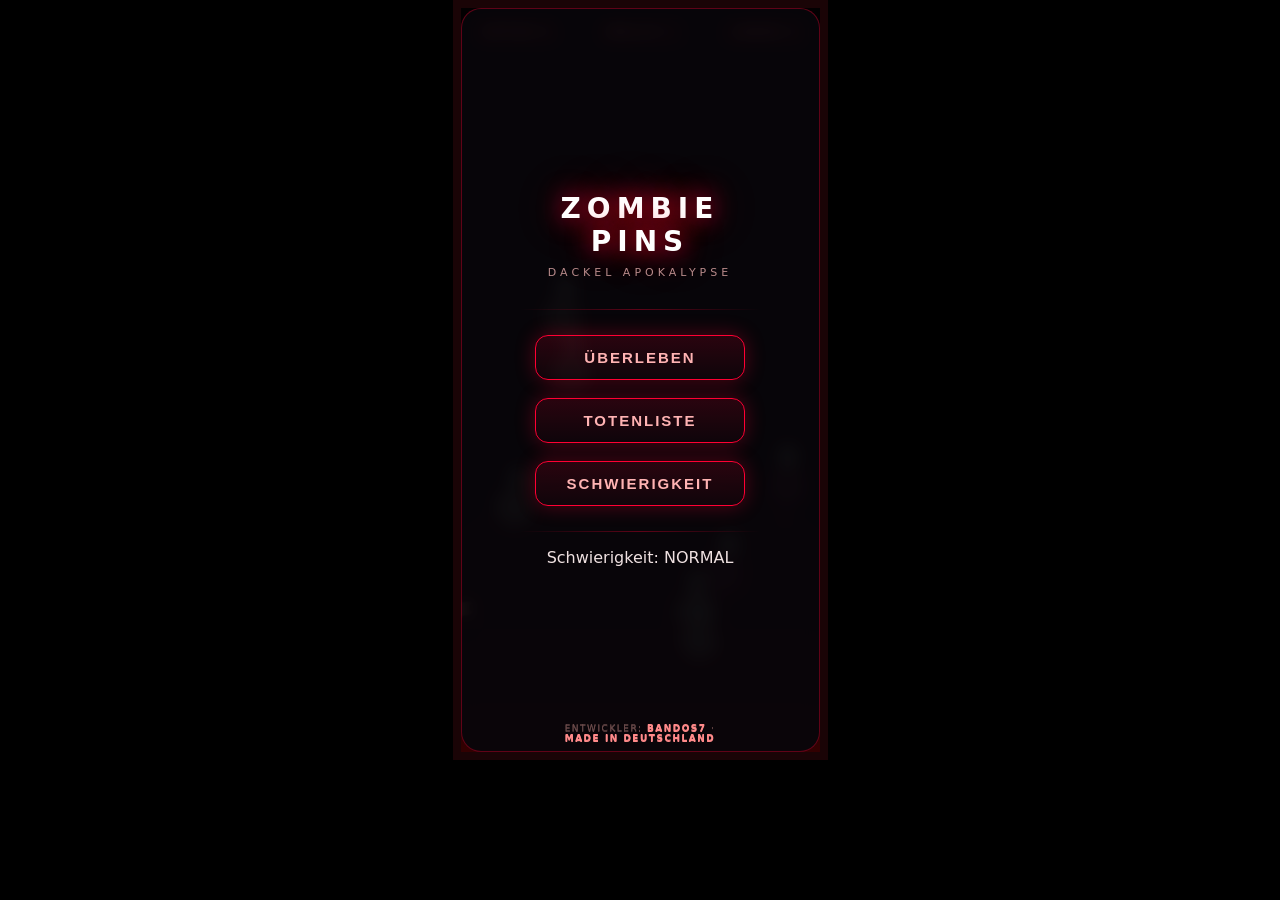
==== dist/index.html @ c8e4c2d9 "Save source and v2 conversation for issue #9 Run: 42133780558 Generation: 42133780558-1793923860458" ====
<!DOCTYPE html>
<html lang="de">
<head>
<meta charset="UTF-8">
<meta name="viewport" content="width=device-width, initial-scale=1.0, maximum-scale=1.0, user-scalable=no, viewport-fit=cover">
<title>ZOMBIE PINS — Dackel Apokalypse</title>
<style>
:root{
  --bg:#040204;
  --panel:rgba(8,6,10,0.93);
  --blood:#8b0000;
  --blood2:#b20000;
  --neon:#00ff88;
  --accent:#ff0033;
  --text:#efe1e1;
}
*{margin:0;padding:0;box-sizing:border-box;-webkit-tap-highlight-color:transparent;outline:none;}
html,body{
  width:100%;height:100%;overflow:hidden;background:#000;color:var(--text);
  font-family:system-ui,-apple-system,BlinkMacSystemFont,"Segoe UI",Roboto,Helvetica,Arial,sans-serif;
  touch-action:none;
}
#stage{
  position:relative;width:100vw;height:100vh;max-width:375px;max-height:760px;margin:0 auto;
  background:#0a0204;border:8px solid #1a0406;
  box-shadow:0 0 70px rgba(0,0,0,1), inset 0 0 30px rgba(139,0,0,0.15);
  display:flex;align-items:center;justify-content:center;overflow:hidden;
}
canvas{display:block;width:100%;height:100%;image-rendering:optimizecontrast;}
#ui{
  position:absolute;inset:0;display:flex;flex-direction:column;justify-content:space-between;
  padding:10px;pointer-events:none;z-index:25;
}
.hud-row{display:flex;justify-content:space-between;align-items:center;pointer-events:auto;}
.hud-pill{
  background:linear-gradient(180deg,rgba(20,0,0,0.85),rgba(40,0,0,0.6));
  border:1px solid rgba(255,0,50,0.45);border-radius:10px;
  padding:6px 11px;font-size:12px;font-weight:900;letter-spacing:1.5px;text-transform:uppercase;
  color:#ff8a8a;text-shadow:0 0 10px rgba(255,0,50,0.55);
}
.panel{
  position:absolute;inset:0;background:var(--panel);backdrop-filter:blur(8px);
  border:1px solid rgba(255,0,50,0.35);border-radius:20px;display:flex;flex-direction:column;
  align-items:center;justify-content:center;padding:24px 18px;z-index:45;pointer-events:auto;
  text-align:center;
}
.panel.hidden{display:none !important;}
h1{font-size:28px;letter-spacing:6px;text-transform:uppercase;color:#fff;
  text-shadow:0 0 25px var(--accent),0 0 50px rgba(255,0,50,0.45);margin-bottom:8px;line-height:1.15;}
.sub{font-size:11px;color:#b88a8a;margin-bottom:14px;letter-spacing:4px;text-transform:uppercase;}
.btn{
  width:210px;padding:13px 6px;margin:9px 0;background:linear-gradient(180deg,rgba(255,0,50,0.14),rgba(255,0,50,0.03));
  border:1px solid var(--accent);border-radius:13px;color:#ffb3b3;font-size:15px;font-weight:900;letter-spacing:2px;
  text-transform:uppercase;cursor:pointer;box-shadow:0 0 20px rgba(255,0,50,0.3);position:relative;overflow:hidden;
}
.btn::after{content:"";position:absolute;inset:0;background:linear-gradient(90deg,transparent,rgba(255,255,255,0.25),transparent);
  transform:translateX(-100%);animation:shine 3s infinite;}
.btn:active{transform:scale(0.94);border-color:#fff;color:#fff;box-shadow:0 0 30px #fff;}
.btn.danger{border-color:#660000;color:#ff9a9a;box-shadow:0 0 18px rgba(139,0,0,0.4);}
.btn.danger:active{box-shadow:0 0 35px #8b0000;color:#fff;}
.btn.ghost{background:transparent;border-color:#5a3a3a;color:#b88a8a;box-shadow:none;}
.btn.ghost:active{border-color:#ffb3b3;color:#ffb3b3;box-shadow:0 0 22px rgba(255,179,179,0.4);}
.cred{
  position:absolute;bottom:8px;left:50%;transform:translateX(-50%);font-size:9px;color:#6a4a4a;
  letter-spacing:1.5px;text-transform:uppercase;text-align:center;z-index:55;
}
.cred b{color:#ff8a8a;}
.sep{width:75%;height:1px;background:linear-gradient(90deg,transparent,rgba(255,0,50,0.35),transparent);margin:16px 0;}
.rank-list{width:100%;max-width:240px;}
.rank-item{display:flex;justify-content:space-between;padding:7px 4px;border-bottom:1px solid rgba(255,0,50,0.18);font-size:12px;color:#d9a9a9;}
.rank-item:last-child{border-bottom:none;}
.rank-item .pos{color:#ff8a8a;font-weight:900;}
.rank-item .val{font-variant-numeric:tabular-nums;color:#efe1e1;}
h2{font-size:18px;text-transform:uppercase;letter-spacing:4px;margin-bottom:12px;color:#ff8a8a;text-shadow:0 0 14px rgba(255,0,50,0.5);}
.diff-grid{display:grid;grid-template-columns:1fr 1fr 1fr;gap:8px;width:100%;}
.diff-btn{padding:12px 4px;border:1px solid rgba(255,0,50,0.35);border-radius:11px;background:rgba(255,0,50,0.08);color:#d9a9a9;
  font-size:11px;font-weight:800;cursor:pointer;text-transform:uppercase;letter-spacing:1px;}
.diff-btn.active{background:rgba(255,0,50,0.25);border-color:#ff8a8a;color:#fff;box-shadow:0 0 16px rgba(255,0,50,0.5);}
.small{font-size:9px;color:#8a5a5a;margin-top:8px;text-align:center;line-height:1.5;}
@keyframes shine{0%{transform:translateX(-100%);}60%{transform:translateX(100%);}100%{transform:translateX(-100%);}}
</style>
</head>
<body>
<div id="stage">
  <canvas id="c" width="375" height="667"></canvas>
  <div id="ui">
    <div class="hud-row">
      <div class="hud-pill" id="hudScore">OPFER <span id="hudScoreN">0</span></div>
      <div class="hud-pill" id="hudLevel">WELLE <span id="hudLevelN">1</span></div>
      <div class="hud-pill" id="hudLives">LEBEN <span id="hudLivesN">3</span></div>
    </div>
    <div class="hud-row" style="justify-content:center;">
      <div class="hud-pill" id="hudPower" style="display:none;">MUTATION: <span id="hudPowerName">-</span></div>
    </div>
  </div>

  <div id="menu" class="panel">
    <h1>ZOMBIE<br>PINS</h1>
    <div class="sub">DACKEL APOKALYPSE</div>
    <div class="sep"></div>
    <button class="btn" id="btnStart">ÜBERLEBEN</button>
    <button class="btn" id="btnRanking">TOTENLISTE</button>
    <button class="btn" id="btnDiff">SCHWIERIGKEIT</button>
    <div class="sep"></div>
    <div id="menuDiff">Schwierigkeit: <span id="menuDiffVal">NORMAL</span></div>
    <div class="cred">Entwickler: <b>BANDOS7</b> · <b>Made in Deutschland</b></div>
  </div>

  <div id="diffPanel" class="panel hidden">
    <h2>SCHWIERIGKEIT</h2>
    <div class="diff-grid">
      <button class="diff-btn active" data-d="easy">LEICHT</button>
      <button class="diff-btn" data-d="normal">NORMAL</button>
      <button class="diff-btn" data-d="hard">SCHWER</button>
    </div>
    <div class="small">Leicht: 5 Leben · schwache Zombies<br>Normal: 3 Leben · ausgewogen<br>Schwer: 2 Leben · schnelle Horden</div>
    <button class="btn" style="margin-top:14px;" id="btnDiffBack">ZURÜCK INS GRAUEN</button>
  </div>

  <div id="gameover" class="panel hidden">
    <h2 style="color:var(--blood2)">GEFALLEN</h2>
    <div id="goScore" style="font-size:22px;font-weight:900;margin:8px 0;color:#ffb3b3;">Opfer: 0</div>
    <div id="goBest" style="font-size:12px;color:#ff8a8a;margin-bottom:16px;">Best: 0</div>
    <button class="btn" id="btnAgain">NOCHMAL</button>
    <button class="btn ghost" id="btnGoMenu">MENÜ</button>
  </div>

  <div id="ranking" class="panel hidden">
    <h2>TOTENLISTE</h2>
    <div class="rank-list" id="rankList"></div>
    <button class="btn" id="btnRankBack" style="margin-top:14px;">ZURÜCK</button>
  </div>

  <div class="cred">Entwickler: <b>BANDOS7</b> · <b>Made in Deutschland</b></div>
</div>
<script>
(function(){
  'use strict';

  const canvas = document.getElementById('c');
  const ctx = canvas.getContext('2d', {alpha:false});
  const W = 375, H = 667;

  const STATE_MENU=0, STATE_PLAY=1, STATE_GAMEOVER=2, STATE_RANK=3, STATE_DIFF=4;
  let state = STATE_MENU;
  let diff = 'normal';
  const DIFFS = {
    easy:   {lives:5, ballR:10, gravity:0.20, friction:0.990, zSpeed:0.8, zSpawn:0.9, bumpers:6, flipperForce:14, plungerMax:17, zHP:1, scoreMult:1.0},
    normal: {lives:3, ballR:8.5,gravity:0.26, friction:0.985, zSpeed:1.25, zSpawn:1.25, bumpers:9, flipperForce:17, plungerMax:22, zHP:2, scoreMult:1.5},
    hard:   {lives:2, ballR:7,  gravity:0.31, friction:0.982, zSpeed:1.75, zSpawn:1.65, bumpers:13,flipperForce:19, plungerMax:26, zHP:3, scoreMult:2.0}
  };
  let D = DIFFS[diff];

  // ---------- audio ----------
  let audioCtx = null;
  function ensureAudio(){
    if(!audioCtx){
      const Ctx = window.AudioContext || window.webkitAudioContext;
      if(Ctx) audioCtx = new Ctx();
    }
    return !!audioCtx;
  }
  function tone(type,freq,dur,vol=0.1){
    if(!audioCtx) return;
    const t=audioCtx.currentTime;
    const osc=audioCtx.createOscillator(); const g=audioCtx.createGain();
    osc.connect(g); g.connect(audioCtx.destination);
    osc.type=type; osc.frequency.setValueAtTime(freq,t);
    g.gain.setValueAtTime(vol,t); g.gain.exponentialRampToValueAtTime(0.001,t+dur);
    osc.start(t); osc.stop(t+dur);
  }
  function noise(dur,vol=0.08,lp=900){
    if(!audioCtx) return;
    const t=audioCtx.currentTime;
    const n=audioCtx.sampleRate*dur;
    const buf=audioCtx.createBuffer(1,n,audioCtx.sampleRate);
    const d=buf.getChannelData(0);
    for(let i=0;i<n;i++) d[i]=Math.random()*2-1;
    const src=audioCtx.createBufferSource(); src.buffer=buf;
    const f=audioCtx.createBiquadFilter(); f.type='lowpass'; f.frequency.value=lp;
    const g=audioCtx.createGain();
    src.connect(f); f.connect(g); g.connect(audioCtx.destination);
    g.gain.setValueAtTime(vol,t); g.gain.exponentialRampToValueAtTime(0.001,t+dur);
    src.start(t); src.stop(t+dur);
  }
  const SND={
    click:()=>tone('square',700,0.05,0.07),
    launch:(p)=>tone('sawtooth',120+p*600,0.35,0.13),
    hit:()=>noise(0.08,0.1,650),
    explode:()=>{ noise(0.55,0.14,550); tone('sawtooth',180,0.3,0.11); },
    drain:()=>noise(0.6,0.11,1200),
    powerup:()=>{ tone('sine',850,0.08,0.12); setTimeout(()=>tone('sine',1350,0.14,0.12),90); },
    levelup:()=>{ tone('square',520,0.12,0.1); setTimeout(()=>tone('square',700,0.12,0.1),120); setTimeout(()=>tone('square',950,0.3,0.13),240); },
    flipper:()=>tone('square',400,0.04,0.05),
    zombieMoan:()=>tone('sawtooth',110,0.5,0.05),
    menuHover:()=>tone('sine',550,0.04,0.06)
  };

  // ---------- input ----------
  const touch = {active:false,id:null,x:0,y:0,startTime:0,startX:0,startY:0};
  let charging=false, charge=0, chargeStart=0;
  let flipL=false, flipR=false;

  function getPos(e){
    const r=canvas.getBoundingClientRect();
    const sx=W/r.width, sy=H/r.height;
    const pe=e.touches?e.touches[0]:e;
    return {x:(pe.clientX-r.left)*sx, y:(pe.clientY-r.top)*sy, id:e.identifier!=null?e.identifier:1};
  }
  function onStart(e){
    e.preventDefault();
    const tl=e.touches||[{clientX:e.clientX,clientY:e.clientY,identifier:1}];
    for(const t of tl){
      const p=getPos({touches:[t],identifier:t.identifier});
      touch.active=true; touch.x=p.x; touch.y=p.y; touch.id=t.identifier;
      touch.startTime=Date.now(); touch.startX=p.x; touch.startY=p.y;
      if(state===STATE_PLAY){
        if(p.y>H*0.62 && game.serving){ charging=true; charge=0; chargeStart=Date.now(); }
        else if(p.x<W*0.45){ flipL=true; SND.flipper(); }
        else if(p.x>W*0.55){ flipR=true; SND.flipper(); }
        else if(p.y<H*0.32 && game.powerQueued){ activatePowerup(game.powerQueued); game.powerQueued=null; updateHudPower(); }
      }
    }
  }
  function onMove(e){
    e.preventDefault();
    if(!touch.active) return;
    const tl=e.touches; let found=null;
    for(const t of tl){ if(t.identifier===touch.id){found=t;break;} }
    if(!found) return;
    const p=getPos({touches:[found],identifier:found.identifier});
    touch.x=p.x; touch.y=p.y;
    if(state===STATE_PLAY && charging && game.serving){
      charge=Math.min((Date.now()-chargeStart)/700,1);
    }
  }
  function onEnd(e){
    const tl=e.changedTouches||[{identifier:touch.id}];
    for(const t of tl){
      if(t.identifier!==touch.id) continue;
      if(state===STATE_PLAY && charging){
        charging=false;
        if(game.serving) launchBall(Math.max(charge,0.15));
        charge=0;
      }
      if(touch.x<W*0.45) flipL=false;
      if(touch.x>W*0.55) flipR=false;
    }
    touch.active=false;
  }
  canvas.addEventListener('touchstart',onStart,{passive:false});
  canvas.addEventListener('touchmove',onMove,{passive:false});
  canvas.addEventListener('touchend',onEnd,{passive:false});
  canvas.addEventListener('touchcancel',onEnd,{passive:false});
  canvas.addEventListener('mousedown',e=>onStart({touches:[{clientX:e.clientX,clientY:e.clientY,identifier:1}],identifier:1,preventDefault:()=>{}}));
  canvas.addEventListener('mousemove',e=>onMove({touches:[{clientX:e.clientX,clientY:e.clientY,identifier:1}],identifier:1,preventDefault:()=>{}}));
  canvas.addEventListener('mouseup',e=>onEnd({changedTouches:[{identifier:1}],identifier:1}));

  // ---------- entities ----------
  let balls=[], flippers=[], bumpers=[], zombies=[], powerups=[], particles=[], walls=[], decals=[];
  let shake=0;

  const game={
    score:0,level:1,lives:D.lives,combo:0,comboTime:0,
    serving:true,powerQueued:null,slow:0,slowEnd:0,
    spawnTimer:0,lastSpawn:0
  };

  function resetGame(){
    balls=[];bumpers=[];zombies=[];powerups=[];particles=[];walls=[];decals=[];
    game.score=0;game.level=1;game.lives=D.lives;game.combo=0;game.comboTime=0;
    game.serving=true;game.powerQueued=null;game.slow=0;game.spawnTimer=0;
    updateHud();
    spawnLevel(1);
    spawnBall();
  }
  function spawnLevel(lvl){
    bumpers=[];zombies=[];walls=[];
    const cx=W/2,cy=H/2;
    walls.push({p1:{x:20,y:60},p2:{x:20,y:H-130}});
    walls.push({p1:{x:W-20,y:60},p2:{x:W-20,y:H-130}});
    walls.push({p1:{x:20,y:60},p2:{x:cx,y:16}});
    walls.push({p1:{x:cx,y:16},p2:{x:W-20,y:60}});
    walls.push({p1:{x:W/2+55,y:H-108},p2:{x:W/2+55,y:H-68}});
    const n=D.bumpers+Math.floor(lvl/2);
    for(let i=0;i<n;i++){
      for(let tr=0;tr<80;tr++){
        const x=Math.random()*(W-100)+50;
        const y=Math.random()*(H-300)+100;
        if(Math.hypot(x-cx,y-cy)>95 && y<H-170){
          let ok=true;
          for(const b of bumpers) if(Math.hypot(x-b.x,y-b.y)<b.r+48){ok=false;break;}
          if(ok){bumpers.push({x,y,r:20,active:true,flash:0,side:i%2===0?'L':'R'});break;}
        }
      }
    }
    const zCount=2+lvl+Math.floor(lvl*D.zSpawn);
    for(let i=0;i<zCount;i++) spawnZombie();
  }
  function spawnBall(){
    const b={x:W/2,y:H-92,vx:0,vy:0,r:D.ballR,angle:0,leg:0,serving:true,power:null,trail:[],dead:false,stuck:0};
    balls.push(b);
    game.serving=true;
    // Sicherheits-Timeout: falls der Ball nicht gestartet wird, nach 8s selbst starten (kein Feststecken)
    b.spawnTime=Date.now();
  }
  function spawnZombie(fx,fy){
    let x=fy!=null?fx:Math.random()*(W-120)+60;
    let y=fy!=null?fy:Math.random()*(H-340)+90;
    if(y>H-200) y=H-200-Math.random()*40;
    zombies.push({x,y,vx:(Math.random()-0.5)*D.zSpeed,vy:(Math.random()-0.5)*D.zSpeed,r:16,hp:D.zHP,ang:0,
      phase:Math.random()*Math.PI*2,wob:0,dead:false,blood:0,mutant:Math.random()<0.12+lvl*0.02});
  }
  function spawnPowerup(x,y){
    const types=[
      {char:'M',color:'#00ff88',name:'MULTIBALL'},
      {char:'S',color:'#00bfff',name:'ZEITLUPE'},
      {char:'E',color:'#ff0055',name:'BOMBE'},
      {char:'B',color:'#ffd400',name:'RIESENKUGEL'},
      {char:'L',color:'#ff00ff',name:'LEBEN'}
    ];
    const t=types[Math.floor(Math.random()*types.length)];
    powerups.push({x,y,vx:(Math.random()-0.5)*1.4,vy:-1.3,r:10,type:t.char,color:t.color,name:t.name,life:750,dead:false});
  }

  function launchBall(p){
    const b=balls.find(b=>!b.dead && b.serving);
    if(!b) return;
    ensureAudio(); SND.launch(p);
    const sp=10+p*D.plungerMax;
    const ang=-Math.PI/2+(Math.random()-0.5)*0.22;
    b.vx=Math.cos(ang)*sp; b.vy=Math.sin(ang)*sp;
    b.serving=false; game.serving=false; b.stuck=0;
    game.combo=0; updateHud();
  }

  // ---------- physics ----------
  function segCircle(p1,p2,cx,cy,r){
    const dx=p2.x-p1.x,dy=p2.y-p1.y;
    const l2=dx*dx+dy*dy;
    let t=((cx-p1.x)*dx+(cy-p1.y)*dy)/l2;
    t=Math.max(0,Math.min(1,t));
    const nx=p1.x+dx*t,ny=p1.y+dy*t;
    const dist=Math.hypot(cx-nx,cy-ny);
    if(dist<r){
      const nx2=cx-nx,ny2=cy-ny,d2=Math.hypot(nx2,ny2)||1;
      return {hit:true,nx:nx2/d2,ny:ny2/d2,penetr:r-dist};
    }
    return {hit:false};
  }
  function resolveWalls(b){
    for(const w of walls){
      const c=segCircle(w.p1,w.p2,b.x,b.y,b.r);
      if(c.hit){
        const dot=b.vx*c.nx+b.vy*c.ny;
        b.vx=(b.vx-c.nx*dot*2)*0.52;
        b.vy=(b.vy-c.ny*dot*2)*0.52;
        b.x+=c.nx*c.penetr; b.y+=c.ny*c.penetr;
      }
    }
  }
  function flipperGeom(side){
    const f=flippers.find(fl=>fl.side===side);
    if(!f) return null;
    const len=72;
    return {p1:{x:f.baseX,y:f.baseY},p2:{x:f.baseX+Math.cos(f.angle)*len,y:f.baseY+Math.sin(f.angle)*len},f};
  }
  function checkFlipper(b){
    for(const side of ['L','R']){
      const g=flipperGeom(side);
      if(!g) continue;
      const c=segCircle(g.p1,g.p2,b.x,b.y,b.r);
      if(c.hit && g.f.active){
        const dot=b.vx*c.nx+b.vy*c.ny;
        let fx=b.vx-c.nx*dot*2, fy=b.vy-c.ny*dot*2;
        const tx=-c.ny,ty=c.nx;
        const spin=(side==='L'?1:-1)*(g.f.active?D.flipperForce:0);
        fx+=tx*spin*0.55; fy+=ty*spin*0.55;
        b.vx=fx*0.58; b.vy=fy*0.58;
        b.x+=c.nx*(b.r-c.penetr+2); b.y+=c.ny*(b.r-c.penetr+2);
        ensureAudio(); SND.hit();
        spawnParticles(b.x,b.y,7,'#ff4444');
        spawnDecal(b.x,b.y,'#5a0000');
      }
    }
  }
  function checkBumpers(b){
    for(const bm of bumpers){
      const d=Math.hypot(b.x-bm.x,b.y-bm.y);
      if(d<b.r+bm.r+6){
        const nx=(b.x-bm.x)/d||0,ny=(b.y-bm.y)/d||1;
        b.vx=nx*11;b.vy=ny*11;
        b.x=bm.x+nx*(b.r+bm.r+6);b.y=bm.y+ny*(b.r+bm.r+6);
        bm.flash=16;
        ensureAudio(); SND.hit();
        spawnParticles(bm.x,bm.y,12,'#ff8a8a');
        spawnDecal(bm.x,bm.y,'#440000');
        addScore(70);
        shake=7;
      }
    }
  }
  function checkZombies(b){
    for(const z of zombies){
      if(z.dead) continue;
      const d=Math.hypot(b.x-z.x,b.y-z.y);
      if(d<b.r+z.r+5){
        const nx=(b.x-z.x)/d||0,ny=(b.y-z.y)/d||1;
        b.vx=nx*9;b.vy=ny*9;
        b.x=z.x+nx*(b.r+z.r+5);b.y=z.y+ny*(b.r+z.r+5);
        z.hp--;z.wob=24;z.blood=20;
        ensureAudio(); SND.hit();
        spawnParticles(z.x,z.y,10,'#b20000');
        spawnParticles(z.x,z.y,6,'#440000');
        spawnDecal(z.x,z.y,'#5a0000');
        addScore(35);
        if(z.hp<=0){
          z.dead=true;
          ensureAudio(); SND.explode();
          spawnParticles(z.x,z.y,26,'#a4ff80');
          spawnParticles(z.x,z.y,18,'#ff4444');
          spawnParticles(z.x,z.y,10,'#440000');
          addScore(200*game.comboMult());
          game.combo++;game.comboTime=100;
          shake=14;
          if(Math.random()<0.4) spawnPowerup(z.x,z.y);
          SND.zombieMoan();
        }
        return;
      }
    }
  }
  function checkPowerups(b){
    for(const p of powerups){
      if(p.dead) continue;
      if(Math.hypot(b.x-p.x,b.y-p.y)<b.power?b.r*1.5:b.r+p.r){
        p.dead=true;
        ensureAudio(); SND.powerup();
        addScore(250);
        queuePowerup(p.type,p.color,p.name);
      }
    }
  }
  function queuePowerup(type,color,name){
    game.powerQueued={type,color,name};
    updateHudPower();
  }
  function activatePowerup(p){
    if(!p) return;
    if(p.type==='M'){
      const base=balls.find(b=>!b.dead);
      if(base){
        for(let i=0;i<2;i++){
          balls.push({x:base.x+14,y:base.y,vx:(Math.random()-0.5)*13,vy:-11-Math.random()*7,r:base.r,angle:0,leg:0,serving:false,power:null,trail:[],dead:false});
        }
      }
    } else if(p.type==='S'){game.slow=1;game.slowEnd=Date.now()+6500;}
    else if(p.type==='E'){
      const b=balls.find(b=>!b.dead);
      if(b) b.power='EXPLODE';
    } else if(p.type==='B'){
      const b=balls.find(b=>!b.dead);
      if(b){b.r*=1.6;b.power='BIG';setTimeout(()=>{if(!b.dead)b.r=D.ballR;},7500);}
    } else if(p.type==='L'){game.lives++;updateHud();}
    game.powerQueued=null;
    updateHudPower();
  }
  function updateHudPower(){
    const el=document.getElementById('hudPower');
    if(game.powerQueued){el.style.display='block';document.getElementById('hudPowerName').textContent=game.powerQueued.name;}
    else el.style.display='none';
  }
  function spawnParticles(x,y,n,color){
    for(let i=0;i<n;i++) particles.push({x,y,vx:(Math.random()-0.5)*10,vy:(Math.random()-0.5)*10,life:28+Math.random()*32,color,size:1+Math.random()*3});
  }
  function spawnDecal(x,y,color){
    decals.push({x,y,r:4+Math.random()*6,color,life:900+Math.random()*600,ang:Math.random()*Math.PI*2});
  }
  function addScore(pts){
    game.score+=Math.floor(pts*game.comboMult());
    updateHud();
    const nl=Math.floor(game.score/2200)+1;
    if(nl>game.level){
      game.level=nl;
      ensureAudio(); SND.levelup();
      spawnLevel(game.level);
      shake=12;
    }
  }
  game.comboMult=function(){return 1+Math.floor(game.combo/3)*0.25;};

  function ballDead(b){
    b.dead=true;
    ensureAudio(); SND.drain();
    const alive=balls.some(bb=>!bb.dead);
    if(!alive){
      game.lives--;
      game.combo=0;updateHud();
      shake=16;
      if(game.lives<=0){gameOver();}
      else setTimeout(()=>{game.serving=true;spawnBall();},950);
    }
  }

  // ---------- drawing ----------
  function drawDog(x,y,ang,phase,s,dead,blood){
    ctx.save();
    ctx.translate(x,y);ctx.rotate(ang);
    const bob=Math.sin(phase*2.4)*1.5*s;
    ctx.translate(0,bob);
    ctx.fillStyle='rgba(0,0,0,0.5)';
    ctx.beginPath();ctx.ellipse(0,10*s,34*s,6*s,0,0,Math.PI*2);ctx.fill();
    const L=48*s,hh=16*s;
    ctx.fillStyle=dead?'#3a2222':'#5a3a24';
    ctx.beginPath();
    ctx.moveTo(-L/2+8,-hh/2);ctx.quadraticCurveTo(-L/2+1,0,-L/2+8,hh/2);
    ctx.lineTo(L/2-8,hh/2);ctx.quadraticCurveTo(L/2-1,0,L/2-8,-hh/2);ctx.closePath();ctx.fill();
    // rip rib cage
    ctx.strokeStyle='#8b0000';ctx.lineWidth=2*s;ctx.lineCap='round';
    for(let k=-1;k<=1;k+=0.5){ctx.beginPath();ctx.moveTo(k*10*s,-hh/2+2);ctx.lineTo(k*10*s,hh/2-2);ctx.stroke();}
    // legs
    const legs=[{ox:-L/2+12,side:0},{ox:-L/2+19,side:1},{ox:L/2-12,side:0},{ox:L/2-19,side:1}];
    legs.forEach(l=>{
      const sw=Math.sin(phase+(l.side?0:Math.PI))*0.55*s;
      const ly=hh/2+Math.max(0,Math.cos(phase+(l.side?0:Math.PI)))*5*s;
      ctx.strokeStyle='#3a1f16';ctx.lineWidth=4*s;ctx.lineCap='round';
      ctx.beginPath();ctx.moveTo(l.ox,hh/2);ctx.lineTo(l.ox+sw,ly);ctx.stroke();
      ctx.fillStyle='#2a100a';
      ctx.beginPath();ctx.ellipse(l.ox+sw,ly+2*s,3*s,2*s,0,0,Math.PI*2);ctx.fill();
    });
    // tail
    const tail=Math.sin(phase*3)*0.45;
    ctx.strokeStyle='#5a3a24';ctx.lineWidth=3.5*s;ctx.lineCap='round';
    ctx.beginPath();ctx.moveTo(-L/2+8,0);
    ctx.quadraticCurveTo(-L/2-14,-Math.cos(tail)*12*s,-L/2-20,Math.sin(tail)*14*s);ctx.stroke();
    // head
    ctx.translate(L/2-6,-hh/2-3);ctx.rotate(Math.sin(phase)*0.07);
    ctx.fillStyle=dead?'#4a2828':'#7a4f34';
    ctx.beginPath();ctx.arc(0,0,10*s,0,Math.PI*2);ctx.fill();
    // ear
    ctx.fillStyle='#3a2218';
    ctx.beginPath();ctx.moveTo(-8*s,-4*s);ctx.quadraticCurveTo(-13*s,-14*s,-6*s,-17*s);ctx.lineTo(-3*s,-8*s);ctx.closePath();ctx.fill();
    // snout
    ctx.fillStyle='#c98a6a';
    ctx.beginPath();ctx.ellipse(11*s,1*s,8*s,5*s,0,0,Math.PI*2);ctx.fill();
    // nose
    ctx.fillStyle='#000';
    ctx.beginPath();ctx.ellipse(17*s,1*s,3*s,3*s,0,0,Math.PI*2);ctx.fill();
    // eyes - glowing red
    ctx.fillStyle='#ff0022';
    ctx.beginPath();ctx.arc(-3*s,-2*s,2*s,0,Math.PI*2);ctx.fill();
    ctx.beginPath();ctx.arc(3*s,-2*s,2*s,0,Math.PI*2);ctx.fill();
    // blood on snout
    if(blood>0){ctx.fillStyle='#8b0000';ctx.beginPath();ctx.ellipse(10*s,3*s,3*s*blood/20,2*s,0,0,Math.PI*2);ctx.fill();}
    ctx.restore();
  }
  function drawZombie(z){
    ctx.save();
    ctx.translate(z.x,z.y);ctx.rotate(z.ang);
    const r=z.r;
    ctx.fillStyle='rgba(0,0,0,0.45)';
    ctx.beginPath();ctx.ellipse(0,7,r*0.85,4,0,0,Math.PI*2);ctx.fill();
    ctx.fillStyle=z.mutant?'#3a1a2a':'#5a6a5a';
    ctx.beginPath();ctx.arc(0,0,r,0,Math.PI*2);ctx.fill();
    // torso ribs
    ctx.strokeStyle='#8b0000';ctx.lineWidth=2;ctx.lineCap='round';
    ctx.beginPath();ctx.moveTo(-r,-r/2);ctx.lineTo(r,-r/2);ctx.lineTo(r,r-7);ctx.lineTo(-r,r-7);ctx.closePath();ctx.stroke();
    // head
    ctx.fillStyle='#6e7e6c';
    ctx.beginPath();ctx.arc(0,-r-8,r*0.62,0,Math.PI*2);ctx.fill();
    // eyes sunken
    ctx.fillStyle='#1a1a1a';
    ctx.beginPath();ctx.arc(-2.5,-r-9,1.6,0,Math.PI*2);ctx.fill();
    ctx.beginPath();ctx.arc(2.5,-r-9,1.6,0,Math.PI*2);ctx.fill();
    // mouth
    ctx.strokeStyle='#440000';ctx.lineWidth=2;
    ctx.beginPath();ctx.moveTo(-2,-r-5);ctx.quadraticCurveTo(0,-r-2,2,-r-5);ctx.stroke();
    // blood drips
    if(z.blood>0){ctx.fillStyle='#8b0000';ctx.beginPath();ctx.arc(0,-r-5,2,0,Math.PI*2);ctx.fill();}
    // arms
    const sw=Math.sin(z.phase)*0.55;
    ctx.strokeStyle=z.mutant?'#3a1a2a':'#5a6a5a';ctx.lineWidth=4;ctx.lineCap='round';
    ctx.beginPath();ctx.moveTo(-r-1,0);ctx.lineTo(-r-1-8*sw,7);ctx.stroke();
    ctx.beginPath();ctx.moveTo(r+1,0);ctx.lineTo(r+1+8*sw,7);ctx.stroke();
    // mutant extra arm
    if(z.mutant){ctx.beginPath();ctx.moveTo(0,r-4);ctx.lineTo(0,r+10);ctx.stroke();ctx.fillStyle='#ff0055';ctx.beginPath();ctx.arc(0,r+11,2,0,Math.PI*2);ctx.fill();}
    ctx.restore();
  }
  function drawBumper(b){
    ctx.save();ctx.translate(b.x,b.y);
    ctx.fillStyle=b.flash>0?'#ff4444':'#1a0a0a';
    ctx.beginPath();ctx.arc(0,0,b.r,0,Math.PI*2);ctx.fill();
    ctx.strokeStyle='#8b0000';ctx.lineWidth=3;ctx.beginPath();ctx.arc(0,0,b.r-4,0,Math.PI*2);ctx.stroke();
    ctx.fillStyle='#ff0055';ctx.font='bold 11px sans-serif';ctx.textAlign='center';ctx.textBaseline='middle';
    ctx.fillText('S',0,1);
    if(b.flash>0){b.flash--;ctx.strokeStyle='#ff0055';ctx.globalAlpha=0.5;ctx.beginPath();ctx.arc(0,0,b.r+5,0,Math.PI*2);ctx.stroke();}
    ctx.restore();
  }
  function drawPowerup(p){
    ctx.save();ctx.translate(p.x,p.y);
    const pulse=1+Math.sin(Date.now()/130)*0.18;
    ctx.fillStyle=p.color;
    ctx.beginPath();ctx.moveTo(0,-p.r*pulse);ctx.lineTo(p.r*pulse,0);ctx.lineTo(0,p.r*pulse);ctx.lineTo(-p.r*pulse,0);ctx.closePath();ctx.fill();
    ctx.strokeStyle='#fff';ctx.lineWidth=2;ctx.stroke();
    ctx.fillStyle='#000';ctx.font='bold 10px sans-serif';ctx.textAlign='center';ctx.textBaseline='middle';
    ctx.fillText(p.char,0,1);
    ctx.restore();
  }
  function drawDecals(){
    const now=Date.now();
    for(const d of decals){
      const a=Math.min(1,d.life/900);
      ctx.globalAlpha=0.35*a;
      ctx.fillStyle=d.color;
      ctx.beginPath();ctx.arc(d.x,d.y,d.r,0,Math.PI*2);ctx.fill();
      d.life-=16;
    }
    ctx.globalAlpha=1;
    decals=decals.filter(d=>d.life>0);
  }
  function drawParticles(){
    for(const p of particles){
      ctx.globalAlpha=p.life/60;
      ctx.fillStyle=p.color;
      ctx.fillRect(p.x-p.size/2,p.y-p.size/2,p.size,p.size);
    }
    ctx.globalAlpha=1;
  }
  function drawBackground(){
    const g=ctx.createLinearGradient(0,0,0,H);
    g.addColorStop(0,'#020001');g.addColorStop(0.5,'#080203');g.addColorStop(1,'#050001');
    ctx.fillStyle=g;ctx.fillRect(0,0,W,H);
    // faint grid / morgue
    ctx.strokeStyle='rgba(139,0,0,0.07)';ctx.lineWidth=1;
    for(let i=35;i<W;i+=35){ctx.beginPath();ctx.moveTo(i,55);ctx.lineTo(i,H-115);ctx.stroke();}
    for(let i=75;i<H-115;i+=35){ctx.beginPath();ctx.moveTo(20,i);ctx.lineTo(W-20,i);ctx.stroke();}
    // floor drain
    const dg=ctx.createLinearGradient(0,H-130,0,H);
    dg.addColorStop(0,'rgba(139,0,0,0)');dg.addColorStop(1,'rgba(139,0,0,0.25)');
    ctx.fillStyle=dg;ctx.fillRect(0,H-130,W,130);
  }
  function drawHudCanvas(){
    const b=balls.find(bb=>!bb.dead && bb.serving);
    if(b){
      const pct=Math.min(charge,1);
      ctx.strokeStyle='rgba(255,0,50,0.5)';ctx.lineWidth=4;
      ctx.beginPath();ctx.moveTo(W/2,H-95);ctx.lineTo(W/2,H-95-pct*50);ctx.stroke();
      ctx.fillStyle='rgba(255,0,50,0.35)';
      ctx.fillRect(W/2-5,H-95-pct*50,10,pct*50);
      ctx.fillStyle='#ff8a8a';ctx.font='10px sans-serif';ctx.textAlign='center';
      ctx.fillText('DRÜCKEN … LOSLASSEN',W/2,H-116);
    }
    if(game.powerQueued && !game.serving){
      ctx.fillStyle='rgba(0,0,0,0.65)';ctx.fillRect(10,H-180,W-20,26);
      ctx.fillStyle='#ffb3b3';ctx.font='12px sans-serif';ctx.textAlign='center';
      ctx.fillText('TIPPEN MITTE: '+game.powerQueued.name,W/2,H-161);
    }
  }

  // ---------- loop ----------
  let last=performance.now();
  function loop(now){
    const dt=Math.min(now-last,45);last=now;
    update(dt);draw();
    requestAnimationFrame(loop);
  }
  function update(dt){
    const slow = game.slow && Date.now()<game.slowEnd ? 0.3 : 1;
    if(!game.slow && Date.now()>=game.slowEnd) game.slow=0;
    if(game.comboTime>0){game.comboTime-=dt*slow;if(game.comboTime<=0)game.combo=0;}

    flippers=[
      {side:'L',baseX:88,baseY:H-82,angle:flipL?-0.45:-0.95,target:flipL?-0.45:-0.95,active:flipL},
      {side:'R',baseX:W-88,baseY:H-82,angle:flipR?Math.PI+0.45:Math.PI+0.95,target:flipR?Math.PI+0.45:Math.PI+0.95,active:flipR}
    ];
    for(const f of flippers){const d=f.target-f.angle;f.angle+=d*0.24;}

    if(state===STATE_MENU){updateMenu(dt*slow);return;}
    if(state===STATE_PLAY){
      // zombies
      for(const z of zombies){
        if(z.dead) continue;
        z.phase+=0.07*slow;
        z.x+=z.vx*slow;z.y+=z.vy*slow;
        if(z.x<38||z.x>W-38)z.vx*=-1;
        if(z.y<92||z.y>H-188)z.vy*=-1;
        z.wob=Math.max(0,z.wob-dt);
        z.blood=Math.max(0,z.blood-dt*0.5);
        if(Math.random()<0.015*slow){z.vx=(Math.random()-0.5)*D.zSpeed;z.vy=(Math.random()-0.5)*D.zSpeed;}
      }
      game.spawnTimer+=dt*slow*D.zSpawn;
      if(game.spawnTimer>1300 && zombies.length<2+game.level){spawnZombie();game.spawnTimer=0;}

      // balls
      const now=Date.now();
      for(const b of balls){
        if(b.dead) continue;
        b.leg+=0.24;
        b.angle=Math.atan2(b.vy,b.vx)||0;
        if(!b.serving){
          b.vy+=D.gravity*slow;
          b.vx*=D.friction;b.vy*=D.friction;
          b.x+=b.vx*slow;b.y+=b.vy*slow;
          b.trail.push({x:b.x,y:b.y});
          if(b.trail.length>10)b.trail.shift();
          resolveWalls(b);
          checkFlipper(b);
          checkBumpers(b);
          checkZombies(b);
          checkPowerups(b);
          // explosion powerup contact damage
          if(b.power==='EXPLODE'){
            for(const z of zombies){if(!z.dead && Math.hypot(b.x-z.x,b.y-z.y)<b.r+z.r+40){z.hp=0;}}
            b.power=null;ensureAudio();SND.explode();shake=18;
            for(const z of zombies){if(!z.dead){z.dead=true;spawnParticles(z.x,z.y,20,'#b20000');spawnParticles(z.x,z.y,14,'#440000');addScore(150);if(Math.random()<0.35)spawnPowerup(z.x,z.y);SND.zombieMoan();}}
          }
          if(b.y>H+50){ballDead(b);}
          if(b.x<-40||b.x>W+40){b.vx*=-0.65;b.x=Math.max(-40,Math.min(W+40,b.x));}
        } else {
          // parked on plunger, never stuck
          b.x=W/2;
          b.y=H-92-charge*44;
          b.vx=0;b.vy=0;
          // auto-launch safeguard after 8 seconds so it can never be stuck forever
          if(now-b.spawnTime>8000){launchBall(1);}
          if(charging && charge>=1){launchBall(1);}
        }
      }
      // balls vs balls
      for(let i=0;i<balls.length;i++)for(let j=i+1;j<balls.length;j++){
        const a=balls[i],c=balls[j];
        if(a.dead||c.dead)continue;
        const d=Math.hypot(a.x-c.x,a.y-c.y);
        if(d<a.r+c.r){const nx=(a.x-c.x)/d||0,ny=(a.y-c.y)/d||1;a.x+=nx*0.6;a.y+=ny*0.6;c.x-=nx*0.6;c.y-=ny*0.6;}
      }
      // powerups
      for(const p of powerups){
        if(p.dead)continue;
        p.x+=p.vx;p.y+=p.vy;p.vy+=0.13;p.life--;
        if(p.life<=0||p.y>H-130)p.dead=true;
      }
      // particles
      for(const p of particles){p.x+=p.vx;p.y+=p.vy;p.life--;p.vx*=0.91;p.vy*=0.91;}
      particles=particles.filter(p=>p.life>0);
      powerups=powerups.filter(p=>!p.dead);
      zombies=zombies.filter(z=>!z.dead);
      if(shake>0)shake-=dt*0.18;
    }
  }
  function draw(){
    ctx.save();
    if(shake>0){ctx.translate(Math.random()*shake-shake/2,Math.random()*shake-shake/2);}
    drawBackground();
    if(state===STATE_MENU){drawMenuBG();}
    else if(state===STATE_PLAY){
      for(const w of walls){ctx.strokeStyle='rgba(139,0,0,0.16)';ctx.lineWidth=3;ctx.lineCap='round';ctx.beginPath();ctx.moveTo(w.p1.x,w.p1.y);ctx.lineTo(w.p2.x,w.p2.y);ctx.stroke();}
      drawDecals();
      for(const bm of bumpers)drawBumper(bm);
      for(const z of zombies)drawZombie(z);
      for(const p of powerups)drawPowerup(p);
      drawParticles();
      for(const b of balls){
        if(b.dead)continue;
        if(b.trail.length>1){ctx.strokeStyle='rgba(255,0,50,0.25)';ctx.lineWidth=2;ctx.lineCap='round';ctx.beginPath();ctx.moveTo(b.trail[0].x,b.trail[0].y);for(const t of b.trail)ctx.lineTo(t.x,t.y);ctx.stroke();}
        ctx.save();ctx.globalAlpha=b.serving?0.8:1;
        const blood=b.power==='BIG'?0:(b.trail.length%20<10?0:0);
        drawDog(b.x,b.y,b.angle,b.leg,b.r/8.5,false,blood);
        ctx.restore();
      }
      for(const f of flippers){
        const g=flipperGeom(f.side);if(!g)continue;
        ctx.save();ctx.translate(g.f.baseX,g.f.baseY);ctx.rotate(g.f.angle);
        ctx.strokeStyle=f.active?'#ff0055':'#3a1a1a';ctx.lineWidth=10;ctx.lineCap='round';
        ctx.beginPath();ctx.moveTo(0,0);ctx.lineTo(72,0);ctx.stroke();
        ctx.fillStyle='#140404';ctx.fillRect(-9,-11,16,24);
        ctx.restore();
      }
      drawHudCanvas();
    }
    ctx.restore();
  }

  // ---------- menu bg ----------
  let mTime=0,mZombies=[];
  function initMenuBG(){
    mZombies=[];
    for(let i=0;i<7;i++)mZombies.push({x:Math.random()*W,y:Math.random()*(H-200)+100,vx:(Math.random()-0.5)*0.3,vy:(Math.random()-0.5)*0.3,ang:Math.random()*0.3,phase:Math.random()*6,mutant:Math.random()<0.25});
  }
  function updateMenu(dt){
    mTime+=dt*0.001;
    for(const z of mZombies){
      z.x+=z.vx;z.y+=z.vy;z.phase+=0.05;
      if(z.x<-30)z.x=W+30;
      if(z.x>W+30)z.x=-30;
      if(z.y<85||z.y>H-125)z.vy*=-1;
    }
  }
  function drawMenuBG(){
    drawBackground();
    ctx.fillStyle='rgba(120,0,0,0.14)';
    ctx.beginPath();ctx.ellipse(W/2,H-95,260,150,0,0,Math.PI*2);ctx.fill();
    for(const z of mZombies){ctx.save();ctx.globalAlpha=0.9;drawZombie({...z,r:z.r||18});ctx.restore();}
    const dogX=((mTime*28)%(W+120))-60;
    drawDog(dogX,H-112,-0.1,mTime*11,1.2,false,0);
  }

  // ---------- ui ----------
  function updateHud(){
    document.getElementById('hudScoreN').textContent=game.score;
    document.getElementById('hudLevelN').textContent=game.level;
    document.getElementById('hudLivesN').textContent=game.lives;
  }
  function show(id){
    document.querySelectorAll('.panel').forEach(p=>p.classList.add('hidden'));
    if(id)document.getElementById(id).classList.remove('hidden');
  }
  function gameOver(){
    state=STATE_GAMEOVER;
    document.getElementById('goScore').textContent='Opfer: '+game.score;
    document.getElementById('goBest').textContent='Best: '+getBest();
    addRank(game.score,game.level);
    show('gameover');
  }
  function getBest(){const r=loadRank();return r.length?r[0].score:0;}
  function loadRank(){try{return JSON.parse(localStorage.getItem('zp_rank')||'[]');}catch(e){return [];}}
  function saveRank(r){try{localStorage.setItem('zp_rank',JSON.stringify(r));}catch(e){}}
  function addRank(score,lvl){
    const r=loadRank();
    r.push({score,level:lvl,name:'Überlebender',date:new Date().toLocaleDateString('de-DE')});
    r.sort((a,b)=>b.score-a.score);r.splice(10);saveRank(r);
  }
  function renderRank(){
    const r=loadRank();const el=document.getElementById('rankList');el.innerHTML='';
    r.forEach((e,i)=>{const div=document.createElement('div');div.className='rank-item';
      div.innerHTML=`<span class="pos">#${i+1}</span><span>${e.name}</span><span class="val">${e.score}</span>`;el.appendChild(div);});
  }

  // ---------- buttons ----------
  document.getElementById('btnStart').addEventListener('click',()=>{ensureAudio();SND.click();state=STATE_PLAY;resetGame();show(null);});
  document.getElementById('btnRanking').addEventListener('click',()=>{ensureAudio();SND.click();renderRank();show('ranking');});
  document.getElementById('btnDiff').addEventListener('click',()=>{ensureAudio();SND.click();show('diffPanel');state=STATE_DIFF;});
  document.getElementById('btnDiffBack').addEventListener('click',()=>{ensureAudio();SND.click();show('menu');state=STATE_MENU;});
  document.getElementById('btnAgain').addEventListener('click',()=>{ensureAudio();SND.click();state=STATE_PLAY;resetGame();show(null);});
  document.getElementById('btnGoMenu').addEventListener('click',()=>{ensureAudio();SND.click();state=STATE_MENU;show('menu');});
  document.getElementById('btnRankBack').addEventListener('click',()=>{ensureAudio();SND.click();state=STATE_MENU;show('menu');});

  const diffBtns=document.querySelectorAll('.diff-btn');
  diffBtns.forEach(btn=>{
    btn.addEventListener('click',()=>{
      diffBtns.forEach(b=>b.classList.remove('active'));btn.classList.add('active');
      diff=btn.dataset.d;D=DIFFS[diff];document.getElementById('menuDiffVal').textContent=btn.textContent;
      ensureAudio();SND.click();
    });
  });

  initMenuBG();
  show('menu');
  last=performance.now();
  requestAnimationFrame(loop);
})();
</script>
</body>
</html>
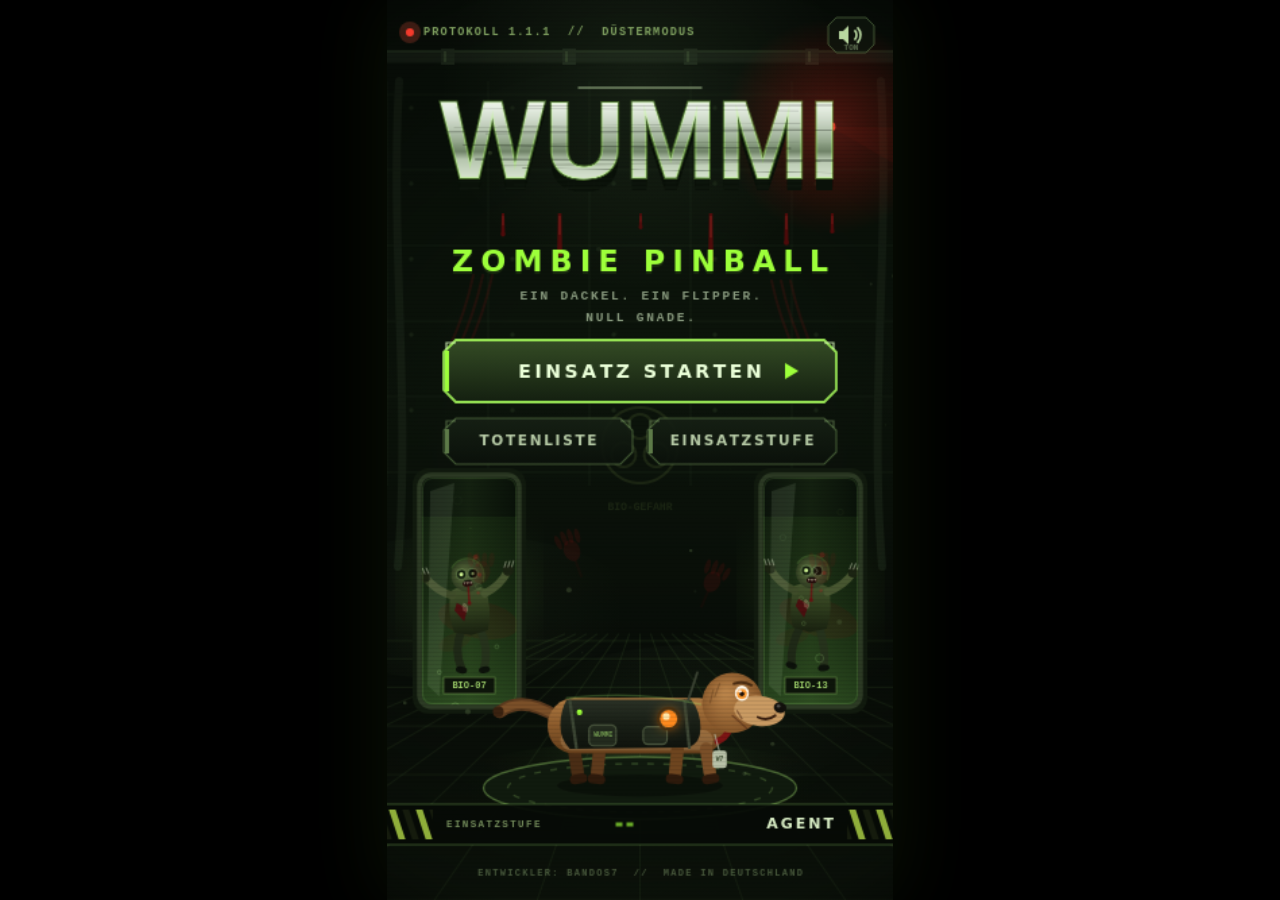
==== commit be17d319: "Save source and v2 conversation for issue #9 Run: 42133780558 Generation: 42133780558-1793926819683" ====
--- a/dist/index.html
+++ b/dist/index.html
@@ -3,860 +3,2801 @@
 <head>
 <meta charset="UTF-8">
 <meta name="viewport" content="width=device-width, initial-scale=1.0, maximum-scale=1.0, user-scalable=no, viewport-fit=cover">
-<title>ZOMBIE PINS — Dackel Apokalypse</title>
+<meta name="theme-color" content="#050805">
+<link rel="icon" href="data:image/svg+xml,%3Csvg xmlns='http://www.w3.org/2000/svg' viewBox='0 0 16 16'%3E%3Crect width='16' height='16' fill='%23050805'/%3E%3Ccircle cx='8' cy='8' r='4' fill='%239dff3a'/%3E%3C/svg%3E">
+<title>WUMMI — Zombie Pinball · BANDOS7</title>
 <style>
-:root{
-  --bg:#040204;
-  --panel:rgba(8,6,10,0.93);
-  --blood:#8b0000;
-  --blood2:#b20000;
-  --neon:#00ff88;
-  --accent:#ff0033;
-  --text:#efe1e1;
-}
-*{margin:0;padding:0;box-sizing:border-box;-webkit-tap-highlight-color:transparent;outline:none;}
-html,body{
-  width:100%;height:100%;overflow:hidden;background:#000;color:var(--text);
-  font-family:system-ui,-apple-system,BlinkMacSystemFont,"Segoe UI",Roboto,Helvetica,Arial,sans-serif;
-  touch-action:none;
-}
-#stage{
-  position:relative;width:100vw;height:100vh;max-width:375px;max-height:760px;margin:0 auto;
-  background:#0a0204;border:8px solid #1a0406;
-  box-shadow:0 0 70px rgba(0,0,0,1), inset 0 0 30px rgba(139,0,0,0.15);
-  display:flex;align-items:center;justify-content:center;overflow:hidden;
-}
-canvas{display:block;width:100%;height:100%;image-rendering:optimizecontrast;}
-#ui{
-  position:absolute;inset:0;display:flex;flex-direction:column;justify-content:space-between;
-  padding:10px;pointer-events:none;z-index:25;
-}
-.hud-row{display:flex;justify-content:space-between;align-items:center;pointer-events:auto;}
-.hud-pill{
-  background:linear-gradient(180deg,rgba(20,0,0,0.85),rgba(40,0,0,0.6));
-  border:1px solid rgba(255,0,50,0.45);border-radius:10px;
-  padding:6px 11px;font-size:12px;font-weight:900;letter-spacing:1.5px;text-transform:uppercase;
-  color:#ff8a8a;text-shadow:0 0 10px rgba(255,0,50,0.55);
-}
-.panel{
-  position:absolute;inset:0;background:var(--panel);backdrop-filter:blur(8px);
-  border:1px solid rgba(255,0,50,0.35);border-radius:20px;display:flex;flex-direction:column;
-  align-items:center;justify-content:center;padding:24px 18px;z-index:45;pointer-events:auto;
-  text-align:center;
-}
-.panel.hidden{display:none !important;}
-h1{font-size:28px;letter-spacing:6px;text-transform:uppercase;color:#fff;
-  text-shadow:0 0 25px var(--accent),0 0 50px rgba(255,0,50,0.45);margin-bottom:8px;line-height:1.15;}
-.sub{font-size:11px;color:#b88a8a;margin-bottom:14px;letter-spacing:4px;text-transform:uppercase;}
-.btn{
-  width:210px;padding:13px 6px;margin:9px 0;background:linear-gradient(180deg,rgba(255,0,50,0.14),rgba(255,0,50,0.03));
-  border:1px solid var(--accent);border-radius:13px;color:#ffb3b3;font-size:15px;font-weight:900;letter-spacing:2px;
-  text-transform:uppercase;cursor:pointer;box-shadow:0 0 20px rgba(255,0,50,0.3);position:relative;overflow:hidden;
-}
-.btn::after{content:"";position:absolute;inset:0;background:linear-gradient(90deg,transparent,rgba(255,255,255,0.25),transparent);
-  transform:translateX(-100%);animation:shine 3s infinite;}
-.btn:active{transform:scale(0.94);border-color:#fff;color:#fff;box-shadow:0 0 30px #fff;}
-.btn.danger{border-color:#660000;color:#ff9a9a;box-shadow:0 0 18px rgba(139,0,0,0.4);}
-.btn.danger:active{box-shadow:0 0 35px #8b0000;color:#fff;}
-.btn.ghost{background:transparent;border-color:#5a3a3a;color:#b88a8a;box-shadow:none;}
-.btn.ghost:active{border-color:#ffb3b3;color:#ffb3b3;box-shadow:0 0 22px rgba(255,179,179,0.4);}
-.cred{
-  position:absolute;bottom:8px;left:50%;transform:translateX(-50%);font-size:9px;color:#6a4a4a;
-  letter-spacing:1.5px;text-transform:uppercase;text-align:center;z-index:55;
-}
-.cred b{color:#ff8a8a;}
-.sep{width:75%;height:1px;background:linear-gradient(90deg,transparent,rgba(255,0,50,0.35),transparent);margin:16px 0;}
-.rank-list{width:100%;max-width:240px;}
-.rank-item{display:flex;justify-content:space-between;padding:7px 4px;border-bottom:1px solid rgba(255,0,50,0.18);font-size:12px;color:#d9a9a9;}
-.rank-item:last-child{border-bottom:none;}
-.rank-item .pos{color:#ff8a8a;font-weight:900;}
-.rank-item .val{font-variant-numeric:tabular-nums;color:#efe1e1;}
-h2{font-size:18px;text-transform:uppercase;letter-spacing:4px;margin-bottom:12px;color:#ff8a8a;text-shadow:0 0 14px rgba(255,0,50,0.5);}
-.diff-grid{display:grid;grid-template-columns:1fr 1fr 1fr;gap:8px;width:100%;}
-.diff-btn{padding:12px 4px;border:1px solid rgba(255,0,50,0.35);border-radius:11px;background:rgba(255,0,50,0.08);color:#d9a9a9;
-  font-size:11px;font-weight:800;cursor:pointer;text-transform:uppercase;letter-spacing:1px;}
-.diff-btn.active{background:rgba(255,0,50,0.25);border-color:#ff8a8a;color:#fff;box-shadow:0 0 16px rgba(255,0,50,0.5);}
-.small{font-size:9px;color:#8a5a5a;margin-top:8px;text-align:center;line-height:1.5;}
-@keyframes shine{0%{transform:translateX(-100%);}60%{transform:translateX(100%);}100%{transform:translateX(-100%);}}
+  *{margin:0;padding:0;box-sizing:border-box;-webkit-tap-highlight-color:transparent;user-select:none;-webkit-user-select:none;}
+  html,body{
+    width:100%;height:100%;overflow:hidden;background:#000;
+    display:flex;align-items:center;justify-content:center;
+    font-family:system-ui,-apple-system,BlinkMacSystemFont,"Segoe UI",Roboto,Arial,sans-serif;
+    touch-action:none;
+  }
+  canvas{
+    display:block;background:#050805;touch-action:none;
+    width:min(100vw, 56.25vh);
+    height:min(177.7778vw, 100vh);
+    box-shadow:0 0 80px rgba(90,160,40,0.12), 0 0 200px rgba(0,0,0,0.9);
+  }
+  noscript{color:#9dff3a;font-family:monospace;padding:20px;text-align:center;}
 </style>
 </head>
 <body>
-<div id="stage">
-  <canvas id="c" width="375" height="667"></canvas>
-  <div id="ui">
-    <div class="hud-row">
-      <div class="hud-pill" id="hudScore">OPFER <span id="hudScoreN">0</span></div>
-      <div class="hud-pill" id="hudLevel">WELLE <span id="hudLevelN">1</span></div>
-      <div class="hud-pill" id="hudLives">LEBEN <span id="hudLivesN">3</span></div>
-    </div>
-    <div class="hud-row" style="justify-content:center;">
-      <div class="hud-pill" id="hudPower" style="display:none;">MUTATION: <span id="hudPowerName">-</span></div>
-    </div>
-  </div>
-
-  <div id="menu" class="panel">
-    <h1>ZOMBIE<br>PINS</h1>
-    <div class="sub">DACKEL APOKALYPSE</div>
-    <div class="sep"></div>
-    <button class="btn" id="btnStart">ÜBERLEBEN</button>
-    <button class="btn" id="btnRanking">TOTENLISTE</button>
-    <button class="btn" id="btnDiff">SCHWIERIGKEIT</button>
-    <div class="sep"></div>
-    <div id="menuDiff">Schwierigkeit: <span id="menuDiffVal">NORMAL</span></div>
-    <div class="cred">Entwickler: <b>BANDOS7</b> · <b>Made in Deutschland</b></div>
-  </div>
-
-  <div id="diffPanel" class="panel hidden">
-    <h2>SCHWIERIGKEIT</h2>
-    <div class="diff-grid">
-      <button class="diff-btn active" data-d="easy">LEICHT</button>
-      <button class="diff-btn" data-d="normal">NORMAL</button>
-      <button class="diff-btn" data-d="hard">SCHWER</button>
-    </div>
-    <div class="small">Leicht: 5 Leben · schwache Zombies<br>Normal: 3 Leben · ausgewogen<br>Schwer: 2 Leben · schnelle Horden</div>
-    <button class="btn" style="margin-top:14px;" id="btnDiffBack">ZURÜCK INS GRAUEN</button>
-  </div>
-
-  <div id="gameover" class="panel hidden">
-    <h2 style="color:var(--blood2)">GEFALLEN</h2>
-    <div id="goScore" style="font-size:22px;font-weight:900;margin:8px 0;color:#ffb3b3;">Opfer: 0</div>
-    <div id="goBest" style="font-size:12px;color:#ff8a8a;margin-bottom:16px;">Best: 0</div>
-    <button class="btn" id="btnAgain">NOCHMAL</button>
-    <button class="btn ghost" id="btnGoMenu">MENÜ</button>
-  </div>
-
-  <div id="ranking" class="panel hidden">
-    <h2>TOTENLISTE</h2>
-    <div class="rank-list" id="rankList"></div>
-    <button class="btn" id="btnRankBack" style="margin-top:14px;">ZURÜCK</button>
-  </div>
-
-  <div class="cred">Entwickler: <b>BANDOS7</b> · <b>Made in Deutschland</b></div>
-</div>
+<canvas id="c" aria-label="WUMMI Zombie Pinball"></canvas>
+<noscript>Dieses Spiel benötigt JavaScript.</noscript>
 <script>
 (function(){
   'use strict';
+  // ============================================================
+  //  WUMMI — ZOMBIE PINBALL
+  //  Entwickler: BANDOS7 · Made in Deutschland
+  // ============================================================
 
   const canvas = document.getElementById('c');
-  const ctx = canvas.getContext('2d', {alpha:false});
+  const ctx = canvas.getContext('2d', { alpha: false });
   const W = 375, H = 667;
-
-  const STATE_MENU=0, STATE_PLAY=1, STATE_GAMEOVER=2, STATE_RANK=3, STATE_DIFF=4;
-  let state = STATE_MENU;
-  let diff = 'normal';
+  const DPR = Math.min(2, window.devicePixelRatio || 1);
+  canvas.width = Math.round(W * DPR);
+  canvas.height = Math.round(H * DPR);
+
+  const TAU = Math.PI * 2;
+  const clamp = (v,a,b)=> v<a?a:(v>b?b:v);
+  const lerp = (a,b,t)=> a+(b-a)*t;
+  const rand = (a,b)=> a + Math.random()*(b-a);
+  const randi = (a,b)=> Math.floor(rand(a,b+1));
+  const dist = (x1,y1,x2,y2)=> Math.hypot(x2-x1,y2-y1);
+  const fmt = n => Math.round(n).toLocaleString('de-DE');
+
+  function roundRect(g,x,y,w,h,r){
+    r = Math.min(r, w/2, h/2);
+    g.beginPath();
+    g.moveTo(x+r,y);
+    g.arcTo(x+w,y,x+w,y+h,r);
+    g.arcTo(x+w,y+h,x,y+h,r);
+    g.arcTo(x,y+h,x,y,r);
+    g.arcTo(x,y,x+w,y,r);
+    g.closePath();
+  }
+  function cutRect(g,x,y,w,h,c){
+    g.beginPath();
+    g.moveTo(x+c,y);
+    g.lineTo(x+w-c,y);
+    g.lineTo(x+w,y+c);
+    g.lineTo(x+w,y+h-c);
+    g.lineTo(x+w-c,y+h);
+    g.lineTo(x+c,y+h);
+    g.lineTo(x,y+h-c);
+    g.lineTo(x,y+c);
+    g.closePath();
+  }
+  function makeCache(w,h,drawFn){
+    const sc = 2;
+    const c = document.createElement('canvas');
+    c.width = Math.ceil(w*sc); c.height = Math.ceil(h*sc);
+    const g = c.getContext('2d');
+    g.scale(sc,sc);
+    drawFn(g);
+    return c;
+  }
+  function spaced(g,text,x,y,sp,align){
+    const chars = [...text];
+    let total = 0;
+    for(const ch of chars) total += g.measureText(ch).width;
+    total += sp * Math.max(0, chars.length-1);
+    let cx = align==='center' ? x-total/2 : align==='right' ? x-total : x;
+    g.textAlign = 'left';
+    for(const ch of chars){
+      g.fillText(ch,cx,y);
+      cx += g.measureText(ch).width + sp;
+    }
+    return total;
+  }
+
+  // ---------- Speicher ----------
+  const store = {
+    get(k,d){ try{ const v = localStorage.getItem(k); return v===null?d:JSON.parse(v); }catch(e){ return d; } },
+    set(k,v){ try{ localStorage.setItem(k,JSON.stringify(v)); }catch(e){} }
+  };
+  const SCORE_KEY = 'wummi.scores.v1';
+  const DIFF_KEY  = 'wummi.diff.v1';
+  const MUTE_KEY  = 'wummi.muted.v1';
+
   const DIFFS = {
-    easy:   {lives:5, ballR:10, gravity:0.20, friction:0.990, zSpeed:0.8, zSpawn:0.9, bumpers:6, flipperForce:14, plungerMax:17, zHP:1, scoreMult:1.0},
-    normal: {lives:3, ballR:8.5,gravity:0.26, friction:0.985, zSpeed:1.25, zSpawn:1.25, bumpers:9, flipperForce:17, plungerMax:22, zHP:2, scoreMult:1.5},
-    hard:   {lives:2, ballR:7,  gravity:0.31, friction:0.982, zSpeed:1.75, zSpawn:1.65, bumpers:13,flipperForce:19, plungerMax:26, zHP:3, scoreMult:2.0}
+    rek:     { key:'rek',     name:'REKRUT',  lives:5, ballR:10,  gravity:0.23, zSpeed:0.55, bumperCount:5, zombieCount:3, flipperPower:11,   mult:1.0, desc:'LEICHTE HORDE · GROSSE KUGEL' },
+    agent:   { key:'agent',   name:'AGENT',   lives:3, ballR:8.5, gravity:0.26, zSpeed:0.80, bumperCount:7, zombieCount:4, flipperPower:12.5, mult:1.5, desc:'AUSGEWOGEN · STANDARD-PROTOKOLL' },
+    veteran: { key:'veteran', name:'VETERAN', lives:2, ballR:7,   gravity:0.30, zSpeed:1.10, bumperCount:9, zombieCount:6, flipperPower:14,   mult:2.0, desc:'SCHNELLE HORDE · 2× PUNKTE' }
   };
-  let D = DIFFS[diff];
-
-  // ---------- audio ----------
-  let audioCtx = null;
+  const G = {
+    state:'menu', diff:store.get(DIFF_KEY,'agent'), t:0,
+    score:0, wave:1, lives:3, best:0, rank:0,
+    serving:true, charging:false, charge:0, chargeStart:0, serveAt:0,
+    muted:store.get(MUTE_KEY,false),
+    shake:0, slowUntil:0, combo:0, comboT:0,
+    look:0, barkUntil:0, toast:'', toastUntil:0,
+    banner:'', bannerSub:'', bannerUntil:0,
+    respawnAt:0, glitch:0, saveUntil:0, damageFlash:0
+  };
+  if(!DIFFS[G.diff]) G.diff='agent';
+  const cfg = ()=> DIFFS[G.diff];
+
+  // ---------- Audio ----------
+  let AC = null, master = null, ambientGain = null, NOISE = null;
   function ensureAudio(){
-    if(!audioCtx){
-      const Ctx = window.AudioContext || window.webkitAudioContext;
-      if(Ctx) audioCtx = new Ctx();
-    }
-    return !!audioCtx;
-  }
-  function tone(type,freq,dur,vol=0.1){
-    if(!audioCtx) return;
-    const t=audioCtx.currentTime;
-    const osc=audioCtx.createOscillator(); const g=audioCtx.createGain();
-    osc.connect(g); g.connect(audioCtx.destination);
-    osc.type=type; osc.frequency.setValueAtTime(freq,t);
-    g.gain.setValueAtTime(vol,t); g.gain.exponentialRampToValueAtTime(0.001,t+dur);
-    osc.start(t); osc.stop(t+dur);
-  }
-  function noise(dur,vol=0.08,lp=900){
-    if(!audioCtx) return;
-    const t=audioCtx.currentTime;
-    const n=audioCtx.sampleRate*dur;
-    const buf=audioCtx.createBuffer(1,n,audioCtx.sampleRate);
-    const d=buf.getChannelData(0);
-    for(let i=0;i<n;i++) d[i]=Math.random()*2-1;
-    const src=audioCtx.createBufferSource(); src.buffer=buf;
-    const f=audioCtx.createBiquadFilter(); f.type='lowpass'; f.frequency.value=lp;
-    const g=audioCtx.createGain();
-    src.connect(f); f.connect(g); g.connect(audioCtx.destination);
-    g.gain.setValueAtTime(vol,t); g.gain.exponentialRampToValueAtTime(0.001,t+dur);
+    if(AC){ if(AC.state==='suspended') AC.resume(); return; }
+    try{
+      const Ctor = window.AudioContext || window.webkitAudioContext;
+      if(!Ctor) return;
+      AC = new Ctor();
+      master = AC.createGain();
+      master.gain.value = G.muted ? 0 : 0.85;
+      master.connect(AC.destination);
+      startAmbient();
+    }catch(e){ AC = null; }
+  }
+  function noiseBuf(){
+    if(NOISE) return NOISE;
+    const len = AC.sampleRate * 2;
+    NOISE = AC.createBuffer(1, len, AC.sampleRate);
+    const d = NOISE.getChannelData(0);
+    for(let i=0;i<len;i++) d[i] = Math.random()*2-1;
+    return NOISE;
+  }
+  function burst(dur,vol,freq,type){
+    if(!AC) return;
+    const t = AC.currentTime;
+    const src = AC.createBufferSource();
+    src.buffer = noiseBuf();
+    src.loop = true;
+    const f = AC.createBiquadFilter();
+    f.type = type || 'lowpass';
+    f.frequency.value = freq || 700;
+    f.Q.value = 1;
+    const g = AC.createGain();
+    g.gain.setValueAtTime(vol, t);
+    g.gain.exponentialRampToValueAtTime(0.001, t+dur);
+    src.connect(f); f.connect(g); g.connect(master);
     src.start(t); src.stop(t+dur);
   }
-  const SND={
-    click:()=>tone('square',700,0.05,0.07),
-    launch:(p)=>tone('sawtooth',120+p*600,0.35,0.13),
-    hit:()=>noise(0.08,0.1,650),
-    explode:()=>{ noise(0.55,0.14,550); tone('sawtooth',180,0.3,0.11); },
-    drain:()=>noise(0.6,0.11,1200),
-    powerup:()=>{ tone('sine',850,0.08,0.12); setTimeout(()=>tone('sine',1350,0.14,0.12),90); },
-    levelup:()=>{ tone('square',520,0.12,0.1); setTimeout(()=>tone('square',700,0.12,0.1),120); setTimeout(()=>tone('square',950,0.3,0.13),240); },
-    flipper:()=>tone('square',400,0.04,0.05),
-    zombieMoan:()=>tone('sawtooth',110,0.5,0.05),
-    menuHover:()=>tone('sine',550,0.04,0.06)
+  function beep(freq,dur,type,vol,slide){
+    if(!AC) return;
+    const t = AC.currentTime;
+    const o = AC.createOscillator();
+    const g = AC.createGain();
+    o.type = type || 'square';
+    o.frequency.setValueAtTime(freq,t);
+    if(slide) o.frequency.exponentialRampToValueAtTime(Math.max(20,slide), t+dur);
+    g.gain.setValueAtTime(vol||0.12,t);
+    g.gain.exponentialRampToValueAtTime(0.001,t+dur);
+    o.connect(g); g.connect(master);
+    o.start(t); o.stop(t+dur);
+  }
+  function startAmbient(){
+    if(!AC) return;
+    const g = AC.createGain(); g.gain.value = 0.05; g.connect(master);
+    const lp = AC.createBiquadFilter(); lp.type='lowpass'; lp.frequency.value=120;
+    const o1 = AC.createOscillator(); o1.type='sine'; o1.frequency.value=47;
+    const o2 = AC.createOscillator(); o2.type='sawtooth'; o2.frequency.value=54.5;
+    o1.connect(lp); o2.connect(lp); lp.connect(g);
+    o1.start(); o2.start();
+    const lfo = AC.createOscillator(); lfo.frequency.value = 0.06;
+    const lg = AC.createGain(); lg.gain.value = 0.02;
+    lfo.connect(lg); lg.connect(g.gain); lfo.start();
+    const src = AC.createBufferSource(); src.buffer = noiseBuf(); src.loop = true;
+    const bp = AC.createBiquadFilter(); bp.type='bandpass'; bp.frequency.value=260; bp.Q.value=0.5;
+    const wg = AC.createGain(); wg.gain.value=0.018;
+    src.connect(bp); bp.connect(wg); wg.connect(master); src.start();
+    ambientGain = g;
+  }
+  const SFX = {
+    click(){ beep(420,0.06,'square',0.10,300); },
+    launch(){ burst(0.28,0.20,1200,'lowpass'); beep(90,0.32,'sawtooth',0.12,320); },
+    bump(){ beep(660,0.07,'square',0.10,440); burst(0.08,0.10,1600,'highpass'); },
+    hit(){ burst(0.09,0.14,600,'lowpass'); beep(150,0.07,'sawtooth',0.08,90); },
+    kill(){ burst(0.35,0.20,500,'lowpass'); beep(70,0.28,'sawtooth',0.13,35); },
+    pickup(){ beep(620,0.09,'sine',0.13); setTimeout(()=>beep(880,0.10,'sine',0.13),80); setTimeout(()=>beep(1240,0.16,'sine',0.12),160); },
+    drain(){ beep(300,0.45,'sawtooth',0.11,55); burst(0.5,0.10,300,'lowpass'); },
+    wave(){ beep(440,0.16,'square',0.11); setTimeout(()=>beep(330,0.16,'square',0.11),150); setTimeout(()=>beep(550,0.32,'square',0.12),300); },
+    over(){ beep(160,0.9,'sawtooth',0.14,40); setTimeout(()=>beep(90,1.4,'sine',0.12,30),200); },
+    bark(){ beep(240,0.08,'square',0.14,160); setTimeout(()=>beep(190,0.12,'square',0.12,110),90); },
+    flipper(){ beep(220,0.035,'square',0.05,180); }
   };
-
-  // ---------- input ----------
-  const touch = {active:false,id:null,x:0,y:0,startTime:0,startX:0,startY:0};
-  let charging=false, charge=0, chargeStart=0;
-  let flipL=false, flipR=false;
-
+  function toggleMute(){
+    G.muted = !G.muted;
+    store.set(MUTE_KEY,G.muted);
+    if(master) master.gain.value = G.muted ? 0 : 0.85;
+  }
+  // ---------- Eingabe ----------
+  const pointers = new Map();
   function getPos(e){
-    const r=canvas.getBoundingClientRect();
-    const sx=W/r.width, sy=H/r.height;
-    const pe=e.touches?e.touches[0]:e;
-    return {x:(pe.clientX-r.left)*sx, y:(pe.clientY-r.top)*sy, id:e.identifier!=null?e.identifier:1};
-  }
-  function onStart(e){
+    const r = canvas.getBoundingClientRect();
+    return { x:(e.clientX-r.left)*(W/r.width), y:(e.clientY-r.top)*(H/r.height) };
+  }
+  canvas.addEventListener('pointerdown', e=>{
+    if(e.pointerType==='mouse' && e.button!==0) return;
     e.preventDefault();
-    const tl=e.touches||[{clientX:e.clientX,clientY:e.clientY,identifier:1}];
-    for(const t of tl){
-      const p=getPos({touches:[t],identifier:t.identifier});
-      touch.active=true; touch.x=p.x; touch.y=p.y; touch.id=t.identifier;
-      touch.startTime=Date.now(); touch.startX=p.x; touch.startY=p.y;
-      if(state===STATE_PLAY){
-        if(p.y>H*0.62 && game.serving){ charging=true; charge=0; chargeStart=Date.now(); }
-        else if(p.x<W*0.45){ flipL=true; SND.flipper(); }
-        else if(p.x>W*0.55){ flipR=true; SND.flipper(); }
-        else if(p.y<H*0.32 && game.powerQueued){ activatePowerup(game.powerQueued); game.powerQueued=null; updateHudPower(); }
-      }
-    }
-  }
-  function onMove(e){
-    e.preventDefault();
-    if(!touch.active) return;
-    const tl=e.touches; let found=null;
-    for(const t of tl){ if(t.identifier===touch.id){found=t;break;} }
-    if(!found) return;
-    const p=getPos({touches:[found],identifier:found.identifier});
-    touch.x=p.x; touch.y=p.y;
-    if(state===STATE_PLAY && charging && game.serving){
-      charge=Math.min((Date.now()-chargeStart)/700,1);
-    }
-  }
-  function onEnd(e){
-    const tl=e.changedTouches||[{identifier:touch.id}];
-    for(const t of tl){
-      if(t.identifier!==touch.id) continue;
-      if(state===STATE_PLAY && charging){
-        charging=false;
-        if(game.serving) launchBall(Math.max(charge,0.15));
-        charge=0;
-      }
-      if(touch.x<W*0.45) flipL=false;
-      if(touch.x>W*0.55) flipR=false;
-    }
-    touch.active=false;
-  }
-  canvas.addEventListener('touchstart',onStart,{passive:false});
-  canvas.addEventListener('touchmove',onMove,{passive:false});
-  canvas.addEventListener('touchend',onEnd,{passive:false});
-  canvas.addEventListener('touchcancel',onEnd,{passive:false});
-  canvas.addEventListener('mousedown',e=>onStart({touches:[{clientX:e.clientX,clientY:e.clientY,identifier:1}],identifier:1,preventDefault:()=>{}}));
-  canvas.addEventListener('mousemove',e=>onMove({touches:[{clientX:e.clientX,clientY:e.clientY,identifier:1}],identifier:1,preventDefault:()=>{}}));
-  canvas.addEventListener('mouseup',e=>onEnd({changedTouches:[{identifier:1}],identifier:1}));
-
-  // ---------- entities ----------
-  let balls=[], flippers=[], bumpers=[], zombies=[], powerups=[], particles=[], walls=[], decals=[];
-  let shake=0;
-
-  const game={
-    score:0,level:1,lives:D.lives,combo:0,comboTime:0,
-    serving:true,powerQueued:null,slow:0,slowEnd:0,
-    spawnTimer:0,lastSpawn:0
+    ensureAudio();
+    const p = getPos(e);
+    pointers.set(e.pointerId, p);
+    handleDown(p.x,p.y,e.pointerId);
+  });
+  canvas.addEventListener('pointermove', e=>{
+    const p = getPos(e);
+    if(pointers.has(e.pointerId)) pointers.set(e.pointerId,p);
+    G.look = clamp((p.x-W/2)/120,-1,1);
+  });
+  function releasePointer(e){
+    const p = pointers.get(e.pointerId);
+    if(!p) return;
+    pointers.delete(e.pointerId);
+    handleUp(p.x,p.y,e.pointerId);
+  }
+  canvas.addEventListener('pointerup', e=>{ e.preventDefault(); releasePointer(e); });
+  canvas.addEventListener('pointercancel', e=>{ releasePointer(e); });
+  window.addEventListener('pointerup', e=>{ if(pointers.has(e.pointerId)) releasePointer(e); });
+  canvas.addEventListener('contextmenu', e=>e.preventDefault());
+
+  // ---------- Menü-Hintergrund (animiertes Containment-Labor) ----------
+  let menuBgCache=null, playBgCache=null, titleCache=null, scanPattern=null;
+  let menuDust=[];
+  function initDust(){
+    menuDust=[];
+    for(let i=0;i<28;i++){
+      menuDust.push({x:rand(0,W),y:rand(60,H-80),s:rand(0.6,2.2),v:rand(2,9),p:rand(0,TAU)});
+    }
+  }
+  function drawDust(){
+    ctx.save();
+    for(const d of menuDust){
+      const y = d.y - ((G.t*d.v)%620);
+      const yy = y < 40 ? y+620 : y;
+      const a = 0.10 + 0.10*Math.sin(G.t*2+d.p);
+      ctx.fillStyle = `rgba(180,220,140,${a.toFixed(3)})`;
+      ctx.beginPath();
+      ctx.arc(d.x + Math.sin(G.t*0.7+d.p)*6, yy, d.s, 0, TAU);
+      ctx.fill();
+    }
+    ctx.restore();
+  }
+
+  function buildMenuBg(g){
+    const bg = g.createLinearGradient(0,0,0,H);
+    bg.addColorStop(0,'#0a120a');
+    bg.addColorStop(0.45,'#0c140b');
+    bg.addColorStop(1,'#040604');
+    g.fillStyle = bg; g.fillRect(0,0,W,H);
+
+    // Rückwand-Paneele
+    g.strokeStyle='rgba(120,160,100,0.07)';
+    g.lineWidth=1;
+    for(let y=70;y<360;y+=56){
+      g.beginPath(); g.moveTo(0,y); g.lineTo(W,y); g.stroke();
+    }
+    for(let x=0;x<W;x+=75){
+      g.beginPath(); g.moveTo(x,60); g.lineTo(x,360); g.stroke();
+    }
+    // Nieten
+    g.fillStyle='rgba(150,190,120,0.10)';
+    for(let x=18;x<W;x+=75){
+      for(let y=80;y<360;y+=56){
+        g.beginPath(); g.arc(x,y,1.6,0,TAU); g.fill();
+      }
+    }
+
+    // Deckenrohre
+    g.strokeStyle='#1a2418'; g.lineWidth=9; g.lineCap='round';
+    g.beginPath(); g.moveTo(-10,42); g.lineTo(W+10,42); g.stroke();
+    g.strokeStyle='rgba(150,200,120,0.14)'; g.lineWidth=1.5;
+    g.beginPath(); g.moveTo(-10,38); g.lineTo(W+10,38); g.stroke();
+    for(let x=40;x<W;x+=90){
+      g.fillStyle='#233020'; g.fillRect(x,36,10,12);
+      g.fillStyle='rgba(160,210,130,0.18)'; g.fillRect(x+2,38,2,8);
+    }
+    // Seitenkabel
+    g.strokeStyle='#162014'; g.lineWidth=6;
+    g.beginPath(); g.moveTo(9,60); g.bezierCurveTo(2,180,18,300,8,420); g.stroke();
+    g.beginPath(); g.moveTo(W-9,60); g.bezierCurveTo(W-2,180,W-18,300,W-8,420); g.stroke();
+
+    // Kratzspuren
+    g.save();
+    g.strokeStyle='rgba(120,18,18,0.22)';g.lineWidth=2;g.lineCap='round';
+    for(let i=0;i<3;i++){
+      g.beginPath();
+      g.moveTo(46+i*7,258);
+      g.quadraticCurveTo(58+i*7,232,64+i*7,204);
+      g.stroke();
+    }
+    for(let i=0;i<3;i++){
+      g.beginPath();
+      g.moveTo(W-58-i*7,262);
+      g.quadraticCurveTo(W-70-i*7,236,W-76-i*7,208);
+      g.stroke();
+    }
+    g.restore();
+
+    // Warnschild hinten
+    g.save();
+    g.globalAlpha=0.10;
+    g.translate(W/2,330);
+    g.strokeStyle='#b8e06a'; g.lineWidth=2;
+    g.beginPath(); g.arc(0,0,28,0,TAU); g.stroke();
+    for(let i=0;i<3;i++){
+      const a=i*TAU/3 - Math.PI/2;
+      g.beginPath(); g.arc(Math.cos(a)*14,Math.sin(a)*14,9,0,TAU); g.stroke();
+    }
+    g.font='700 8px "Courier New",monospace'; g.textAlign='center';
+    g.fillStyle='#b8e06a'; g.fillText('BIO-GEFAHR',0,48);
+    g.restore();
+
+    // Blutige Handabdrücke an der Rückwand
+    g.save();
+    g.globalAlpha=0.17;
+    for(const hp of [[137,408,-0.35],[241,431,0.4]]){
+      g.save();
+      g.translate(hp[0],hp[1]);
+      g.rotate(hp[2]);
+      g.fillStyle='#8a1414';
+      g.beginPath();g.ellipse(0,0,6,8,0,0,TAU);g.fill();
+      for(let f=0;f<4;f++){
+        g.beginPath();g.ellipse(-7.5+f*5,-9-((f===1||f===2)?1.5:0),2,5.5,-0.1+f*0.07,0,TAU);g.fill();
+      }
+      g.fillStyle='rgba(120,10,10,0.5)';
+      g.fillRect(-1,7,2,14);
+      g.restore();
+    }
+    g.restore();
+
+    // Boden mit Perspektive
+    g.save();
+    const vy=470;
+    const fg = g.createLinearGradient(0,vy,0,H);
+    fg.addColorStop(0,'rgba(30,46,26,0)');
+    fg.addColorStop(1,'rgba(26,40,22,0.55)');
+    g.fillStyle=fg; g.fillRect(0,vy,W,H-vy);
+    g.strokeStyle='rgba(140,190,100,0.10)'; g.lineWidth=1;
+    for(let i=-7;i<=7;i++){
+      g.beginPath(); g.moveTo(W/2+i*8,vy); g.lineTo(W/2+i*90,H+40); g.stroke();
+    }
+    for(let i=1;i<=7;i++){
+      const t=i/7, y=vy+Math.pow(t,1.9)*(H-vy);
+      g.beginPath(); g.moveTo(0,y); g.lineTo(W,y); g.stroke();
+    }
+    g.restore();
+
+    // Vignette
+    const vg = g.createRadialGradient(W/2,H/2,120,W/2,H/2,430);
+    vg.addColorStop(0,'rgba(0,0,0,0)');
+    vg.addColorStop(0.75,'rgba(0,0,0,0.35)');
+    vg.addColorStop(1,'rgba(0,0,0,0.85)');
+    g.fillStyle=vg; g.fillRect(0,0,W,H);
+  }
+
+  function drawBeacon(){
+    const t=G.t;
+    const bx=W-46, by=94;
+    const pulse=0.5+0.5*Math.sin(t*2.1);
+    const rg=ctx.createRadialGradient(bx,by,2,bx,by,80);
+    rg.addColorStop(0,`rgba(255,50,40,${0.16+0.12*pulse})`);
+    rg.addColorStop(1,'rgba(255,0,0,0)');
+    ctx.fillStyle=rg;
+    ctx.beginPath(); ctx.arc(bx,by,80,0,TAU); ctx.fill();
+    ctx.fillStyle=`rgba(255,70,50,${0.55+0.4*pulse})`;
+    ctx.beginPath(); ctx.arc(bx,by,3.4,0,TAU); ctx.fill();
+    // rotierender Lichtkegel
+    ctx.save();
+    ctx.translate(bx,by);
+    ctx.rotate(t*0.55);
+    ctx.globalAlpha=0.045;
+    ctx.fillStyle='#ff3020';
+    ctx.beginPath(); ctx.moveTo(0,0); ctx.lineTo(120,-40); ctx.lineTo(120,24); ctx.closePath(); ctx.fill();
+    ctx.restore();
+  }
+
+  function drawLampFlicker(){
+    const t=G.t;
+    const base=0.72 + Math.sin(t*9.1)*0.02;
+    let a=base;
+    if(Math.sin(t*13.7)>0.985 || Math.sin(t*3.3+1.7)>0.997) a*=0.25;
+    const x=W/2, y=66;
+    const lg=ctx.createRadialGradient(x,y,2,x,y,150);
+    lg.addColorStop(0,`rgba(200,255,170,${0.10*a})`);
+    lg.addColorStop(1,'rgba(200,255,170,0)');
+    ctx.fillStyle=lg;
+    ctx.beginPath(); ctx.arc(x,y,150,0,TAU); ctx.fill();
+    ctx.fillStyle=`rgba(225,255,195,${0.5*a})`;
+    ctx.fillRect(x-46,y-2,92,2);
+  }
+
+  function drawFog(){
+    ctx.save();
+    for(let i=0;i<3;i++){
+      const x = (G.t*(7+i*4) + i*170) % (W+240) - 120;
+      const y = 350 + i*85 + Math.sin(G.t*0.5+i)*16;
+      const rg=ctx.createRadialGradient(x,y,10,x,y,120);
+      rg.addColorStop(0,'rgba(120,160,100,0.055)');
+      rg.addColorStop(1,'rgba(120,160,100,0)');
+      ctx.fillStyle=rg;
+      ctx.beginPath(); ctx.ellipse(x,y,130,54,0,0,TAU); ctx.fill();
+    }
+    ctx.restore();
+  }
+
+  function drawScanlines(){
+    if(!scanPattern){
+      const c=document.createElement('canvas'); c.width=2; c.height=3;
+      const g=c.getContext('2d');
+      g.fillStyle='rgba(0,0,0,0.16)'; g.fillRect(0,0,2,1);
+      scanPattern=ctx.createPattern(c,'repeat');
+    }
+    ctx.save();
+    ctx.globalAlpha=0.55;
+    ctx.fillStyle=scanPattern;
+    ctx.fillRect(0,0,W,H);
+    ctx.restore();
+  }
+
+  function drawMenuBackground(){
+    if(menuBgCache) ctx.drawImage(menuBgCache,0,0,W,H);
+    else { ctx.fillStyle='#080d07'; ctx.fillRect(0,0,W,H); }
+
+    drawBeacon();
+    drawLampFlicker();
+    drawFog();
+
+    // linke & rechte Containment-Röhre
+    drawTank(24,352,74,172,0);
+    drawTank(277,352,74,172,1);
+
+    // Podest
+    const py=584;
+    ctx.save();
+    const pg=ctx.createRadialGradient(W/2,py,8,W/2,py,140);
+    pg.addColorStop(0,'rgba(130,200,90,0.16)');
+    pg.addColorStop(1,'rgba(0,0,0,0)');
+    ctx.fillStyle=pg;
+    ctx.beginPath(); ctx.ellipse(W/2,py,150,34,0,0,TAU); ctx.fill();
+    ctx.fillStyle='#101a0e';
+    ctx.beginPath(); ctx.ellipse(W/2,py,116,23,0,0,TAU); ctx.fill();
+    ctx.strokeStyle='rgba(160,220,110,0.40)'; ctx.lineWidth=1.4;
+    ctx.beginPath(); ctx.ellipse(W/2,py,116,23,0,0,TAU); ctx.stroke();
+    ctx.setLineDash([5,7]);
+    ctx.strokeStyle='rgba(160,220,110,0.22)';
+    ctx.beginPath(); ctx.ellipse(W/2,py,98,18,0,0,TAU); ctx.stroke();
+    ctx.setLineDash([]);
+    ctx.restore();
+
+    // WUMMI
+    if(G.state==='menu' || G.state==='difficulty' || G.state==='ranking'){
+      drawWummi(W/2, py-46, 1.18, G.t, { look:G.look, bark: performance.now()<G.barkUntil, menu:true });
+    }
+
+    drawDust();
+    drawScanlines();
+  }
+  // ---------- WUMMI (Dackel) ----------
+  function drawWummi(cx,cy,s,t,opt){
+    opt=opt||{};
+    const running=!!opt.running;
+    const menu=!!opt.menu;
+    const bark=!!opt.bark;
+    const look=clamp(opt.look||0,-1,1);
+    const facing=(opt.facing||1)>=0?1:-1;
+    const bob=running?Math.abs(Math.sin(t*10))*2:Math.sin(t*1.8)*0.7;
+    const hop=bark?Math.abs(Math.sin(performance.now()/110))*5:0;
+    const blink=menu && (Math.sin(t*1.3+2.2)>0.995);
+
+    ctx.save();
+    ctx.translate(cx,cy-bob-hop);
+    // Schatten
+    ctx.save();
+    ctx.globalAlpha=0.35;
+    ctx.fillStyle='#000';
+    ctx.beginPath();ctx.ellipse(0,38*s,52*s,7*s,0,0,TAU);ctx.fill();
+    ctx.restore();
+
+    ctx.scale(facing*s,s);
+
+    // Schwanz
+    const wag=Math.sin(t*(running?13:2.3))*(running?0.55:0.4);
+    ctx.strokeStyle='#5c3a1e';ctx.lineWidth=8;ctx.lineCap='round';
+    ctx.beginPath();ctx.moveTo(-52,-5);
+    ctx.quadraticCurveTo(-74,-16-wag*8,-88,-2-wag*16);
+    ctx.stroke();
+    ctx.strokeStyle='#7a4f28';ctx.lineWidth=5;
+    ctx.beginPath();ctx.moveTo(-52,-5);
+    ctx.quadraticCurveTo(-74,-16-wag*8,-88,-2-wag*16);
+    ctx.stroke();
+    ctx.fillStyle='#3a2210';
+    ctx.beginPath();ctx.arc(-89,-2-wag*16,3.4,0,TAU);ctx.fill();
+
+    // Hinterbeine
+    drawLeg(-42, running?Math.sin(t*10):0, '#4a2d15', -0.15);
+    drawLeg(-25, running?Math.sin(t*10+Math.PI):0, '#5e3a1c', 0.1);
+
+    // Körper
+    const body=ctx.createLinearGradient(0,-18,0,20);
+    body.addColorStop(0,'#b07c43');
+    body.addColorStop(0.45,'#8e5d2d');
+    body.addColorStop(1,'#5f3a18');
+    ctx.fillStyle=body;
+    roundRect(ctx,-58,-17,112,35,17);ctx.fill();
+    // Bauch
+    ctx.fillStyle='rgba(214,175,124,0.28)';
+    roundRect(ctx,-50,3,96,13,7);ctx.fill();
+    // Fellstriche
+    ctx.strokeStyle='rgba(60,34,14,0.35)';ctx.lineWidth=1;
+    for(let i=0;i<5;i++){
+      ctx.beginPath();
+      ctx.moveTo(-40+i*18,-12+((i%2)*3));
+      ctx.quadraticCurveTo(-34+i*18,-6,-40+i*18,2);
+      ctx.stroke();
+    }
+
+    // Vorderbeine
+    drawLeg(24, running?Math.sin(t*10+Math.PI):0, '#6e451f', 0.1);
+    drawLeg(41, running?Math.sin(t*10):0, '#7a4f28', -0.15);
+
+    // Taktikweste
+    const vest=ctx.createLinearGradient(0,-18,0,16);
+    vest.addColorStop(0,'#2c3327');
+    vest.addColorStop(0.5,'#191f16');
+    vest.addColorStop(1,'#0e120c');
+    ctx.fillStyle=vest;
+    ctx.beginPath();
+    ctx.moveTo(-46,-16);
+    ctx.lineTo(32,-16);
+    ctx.quadraticCurveTo(38,-9,38,2);
+    ctx.quadraticCurveTo(38,12,30,14);
+    ctx.lineTo(-44,15);
+    ctx.quadraticCurveTo(-50,9,-50,0);
+    ctx.quadraticCurveTo(-50,-9,-46,-16);
+    ctx.closePath();ctx.fill();
+    // Riemen
+    ctx.strokeStyle='#3c4634';ctx.lineWidth=2;
+    ctx.beginPath();ctx.moveTo(-44,-15);ctx.lineTo(-40,14);ctx.stroke();
+    ctx.beginPath();ctx.moveTo(28,-15);ctx.lineTo(31,14);ctx.stroke();
+    // Taschen
+    ctx.fillStyle='#232b1e';
+    roundRect(ctx,-32,0,17,13,3);ctx.fill();
+    roundRect(ctx,2,1,15,11,3);ctx.fill();
+    ctx.strokeStyle='#4a563e';ctx.lineWidth=1;
+    roundRect(ctx,-32,0,17,13,3);ctx.stroke();
+    roundRect(ctx,2,1,15,11,3);ctx.stroke();
+    // Oranges Einsatzgerät
+    const pulse=0.72+0.28*Math.sin(t*3.2);
+    ctx.save();
+    ctx.translate(18,-4);
+    ctx.shadowColor='rgba(255,140,30,'+(0.8*pulse)+')';
+    ctx.shadowBlur=10;
+    ctx.fillStyle='#ff8a1e';
+    ctx.beginPath();ctx.arc(0,0,5.4,0,TAU);ctx.fill();
+    ctx.shadowBlur=0;
+    ctx.fillStyle='rgba(255,230,170,'+pulse+')';
+    ctx.beginPath();ctx.arc(-1.5,-1.5,2.2,0,TAU);ctx.fill();
+    ctx.strokeStyle='#4a3010';ctx.lineWidth=1.4;
+    ctx.beginPath();ctx.arc(0,0,6.8,0,TAU);ctx.stroke();
+    ctx.restore();
+    // LED
+    if(Math.sin(t*4)>0){
+      ctx.fillStyle='#9dff3a';
+      ctx.beginPath();ctx.arc(-38,-8,1.8,0,TAU);ctx.fill();
+    }
+    // Antenne
+    ctx.strokeStyle='#3a4232';ctx.lineWidth=1.6;
+    ctx.beginPath();ctx.moveTo(30,-15);ctx.lineTo(36,-33);ctx.stroke();
+    if(Math.sin(t*3+1)>0.4){
+      ctx.fillStyle='#ff3020';
+      ctx.beginPath();ctx.arc(36,-34,2,0,TAU);ctx.fill();
+    }
+    // Westen-Schrift
+    ctx.font='700 4px "Courier New",monospace';
+    ctx.fillStyle='rgba(160,220,110,0.7)';
+    ctx.textAlign='center';ctx.textBaseline='middle';
+    ctx.fillText('WUMMI',-23,6.5);
+
+    // Halsband
+    ctx.strokeStyle='#7d1414';ctx.lineWidth=4;
+    ctx.beginPath();ctx.arc(44,-2,13,-1.2,1.2);ctx.stroke();
+
+    // Kopf
+    ctx.save();
+    ctx.translate(58+look*2,-14);
+    ctx.rotate(-look*0.03);
+    // Ohr
+    const earSwing=Math.sin(t*1.4)*0.06;
+    ctx.save();
+    ctx.rotate(-0.25+earSwing);
+    ctx.fillStyle='#5c3a1e';
+    ctx.beginPath();
+    ctx.moveTo(-8,-14);
+    ctx.quadraticCurveTo(-18,-4,-12,14);
+    ctx.quadraticCurveTo(-4,18,0,8);
+    ctx.quadraticCurveTo(4,-2,-8,-14);
+    ctx.closePath();ctx.fill();
+    ctx.fillStyle='rgba(140,90,50,0.4)';
+    ctx.beginPath();ctx.ellipse(-7,2,4,9,0.1,0,TAU);ctx.fill();
+    ctx.restore();
+    // Kopfkugel
+    const headG=ctx.createRadialGradient(-4,-6,2,0,0,24);
+    headG.addColorStop(0,'#b98349');
+    headG.addColorStop(1,'#7a4c22');
+    ctx.fillStyle=headG;
+    ctx.beginPath();ctx.arc(0,0,19,0,TAU);ctx.fill();
+    // Schnauze
+    ctx.fillStyle='#c99a62';
+    ctx.beginPath();ctx.ellipse(17,5,16,9.5,0.12,0,TAU);ctx.fill();
+    // Nase
+    ctx.fillStyle='#12100c';
+    ctx.beginPath();ctx.ellipse(30,3,4,3.4,0.2,0,TAU);ctx.fill();
+    ctx.fillStyle='rgba(255,255,255,0.25)';
+    ctx.beginPath();ctx.arc(29,2,1.1,0,TAU);ctx.fill();
+    // Mund
+    ctx.strokeStyle='#3a2010';ctx.lineWidth=1.5;
+    if(bark){
+      ctx.fillStyle='#2a0d0d';
+      ctx.beginPath();ctx.ellipse(21,10,6,4.5,0.15,0,TAU);ctx.fill();
+      ctx.fillStyle='#d9506a';
+      ctx.beginPath();ctx.ellipse(21,12,3.4,2.6,0.1,0,TAU);ctx.fill();
+    } else {
+      ctx.beginPath();ctx.moveTo(16,9);ctx.quadraticCurveTo(22,12,27,8);ctx.stroke();
+    }
+    // Auge
+    if(blink){
+      ctx.strokeStyle='#1a1008';ctx.lineWidth=2;
+      ctx.beginPath();ctx.moveTo(2,-6);ctx.lineTo(10,-6);ctx.stroke();
+    } else {
+      ctx.fillStyle='#fff6e6';
+      ctx.beginPath();ctx.ellipse(6,-6,4.4,4.8,0,0,TAU);ctx.fill();
+      ctx.fillStyle='#ff9a2e';
+      ctx.beginPath();ctx.arc(6+look*1.6,-5.6,3.1,0,TAU);ctx.fill();
+      ctx.fillStyle='#1a0e06';
+      ctx.beginPath();ctx.arc(6+look*2.2,-5.6,1.5,0,TAU);ctx.fill();
+      ctx.fillStyle='rgba(255,255,255,0.8)';
+      ctx.beginPath();ctx.arc(4.8,-7.2,1,0,TAU);ctx.fill();
+    }
+    // Augenbraue
+    ctx.strokeStyle='#4a2c12';ctx.lineWidth=1.6;
+    ctx.beginPath();ctx.moveTo(1,-12);ctx.quadraticCurveTo(7,-14,12,-11);ctx.stroke();
+    // Fellstriche Kopf
+    ctx.strokeStyle='rgba(90,55,25,0.4)';ctx.lineWidth=1;
+    ctx.beginPath();ctx.moveTo(-8,-12);ctx.lineTo(-11,-4);ctx.stroke();
+    ctx.beginPath();ctx.moveTo(-12,-8);ctx.lineTo(-14,0);ctx.stroke();
+    ctx.restore();
+
+    // Narbe auf der Schnauze
+    ctx.strokeStyle='rgba(80,40,20,0.55)';ctx.lineWidth=1;
+    ctx.beginPath();ctx.moveTo(58,-6);ctx.lineTo(67,2);ctx.stroke();
+    ctx.beginPath();ctx.moveTo(61,-9);ctx.lineTo(64,-4);ctx.stroke();
+    // Dog Tag am Halsband
+    ctx.strokeStyle='rgba(190,200,180,0.65)';ctx.lineWidth=1;
+    ctx.beginPath();ctx.moveTo(47,6);ctx.lineTo(50,17);ctx.stroke();
+    ctx.fillStyle='#b8c2a8';
+    roundRect(ctx,45.5,16,9,11,2);ctx.fill();
+    ctx.fillStyle='#3a4a2e';
+    ctx.font='700 4px "Courier New",monospace';
+    ctx.textAlign='center';ctx.textBaseline='middle';
+    ctx.fillText('W7',50,21.5);
+    // grünes Rim-Light
+    ctx.strokeStyle='rgba(170,255,110,0.22)';ctx.lineWidth=1.4;
+    ctx.beginPath();ctx.moveTo(-46,-17);ctx.quadraticCurveTo(0,-22,38,-13);ctx.stroke();
+
+    ctx.restore();
+  }
+  function drawLeg(x,swing,color,tilt){
+    ctx.save();
+    ctx.translate(x,11);
+    ctx.rotate(swing*0.6+(tilt||0));
+    ctx.fillStyle=color;
+    roundRect(ctx,-4,0,8,23,4);ctx.fill();
+    ctx.fillStyle='#2e1a0c';
+    roundRect(ctx,-5.5,20,11,6,3);ctx.fill();
+    ctx.restore();
+  }
+
+  // ---------- Zombie im Tank ----------
+  function drawTankZombie(cx,cy,r,seed){
+    const t=G.t;
+    const variant=Math.floor(seed*5)%2;
+    ctx.save();
+    ctx.translate(cx,cy);
+    const twitch=Math.sin(t*2.6+seed*3)>0.984?0.09*Math.sin(t*28):0;
+    ctx.rotate(Math.sin(t*0.4+seed*2)*0.05+twitch);
+    ctx.globalAlpha=0.97;
+    // Blutwolke im Wasser
+    ctx.fillStyle='rgba(120,8,16,0.11)';
+    ctx.beginPath();ctx.ellipse(r*0.25,r*0.4,r*1.2,r*0.55,0.25,0,TAU);ctx.fill();
+    ctx.fillStyle='rgba(120,8,16,0.07)';
+    ctx.beginPath();ctx.ellipse(-r*0.5,r*1.0,r*0.5,r*0.25,-0.3,0,TAU);ctx.fill();
+    // Beine (schlaff, leicht baumelnd)
+    ctx.lineCap='round';
+    const kick=Math.sin(t*1.5+seed*4)*2;
+    ctx.strokeStyle='#1f2917';ctx.lineWidth=r*0.24;
+    ctx.beginPath();ctx.moveTo(-r*0.28,r*0.68);ctx.quadraticCurveTo(-r*0.55,r*1.25,-r*0.42+kick,r*1.78);ctx.stroke();
+    ctx.strokeStyle='#27331c';
+    ctx.beginPath();ctx.moveTo(r*0.28,r*0.68);ctx.quadraticCurveTo(r*0.5,r*1.3,r*0.38-kick,r*1.82);ctx.stroke();
+    // Stiefel
+    ctx.fillStyle='#0c110a';
+    ctx.beginPath();ctx.ellipse(-r*0.42+kick,r*1.84,r*0.17,r*0.1,0.25,0,TAU);ctx.fill();
+    ctx.beginPath();ctx.ellipse(r*0.38-kick,r*1.88,r*0.17,r*0.1,-0.15,0,TAU);ctx.fill();
+    // Torso
+    const suit=ctx.createLinearGradient(0,-r*0.8,0,r*0.85);
+    suit.addColorStop(0,'#4f5f35');suit.addColorStop(0.5,'#31401f');suit.addColorStop(1,'#18200f');
+    ctx.fillStyle=suit;
+    ctx.beginPath();
+    ctx.moveTo(-r*0.5,-r*0.5);
+    ctx.quadraticCurveTo(-r*0.68,r*0.05,-r*0.5,r*0.72);
+    ctx.lineTo(0,r*0.84);
+    ctx.lineTo(r*0.5,r*0.72);
+    ctx.quadraticCurveTo(r*0.68,r*0.05,r*0.5,-r*0.5);
+    ctx.quadraticCurveTo(0,-r*0.76,-r*0.5,-r*0.5);
+    ctx.closePath();ctx.fill();
+    // Riss
+    ctx.fillStyle='rgba(80,10,14,0.9)';
+    ctx.beginPath();
+    ctx.moveTo(-r*0.36,-r*0.14);
+    ctx.lineTo(-r*0.06,r*0.05);
+    ctx.lineTo(-r*0.18,r*0.42);
+    ctx.lineTo(-r*0.44,r*0.08);
+    ctx.closePath();ctx.fill();
+    ctx.strokeStyle='rgba(205,180,145,0.4)';ctx.lineWidth=1;
+    for(let i=0;i<3;i++){ctx.beginPath();ctx.arc(-r*0.22,r*0.04,r*(0.06+i*0.05),-1.2,0.7);ctx.stroke();}
+    // Arme nach oben zum Glas
+    const sway=Math.sin(t*1.2+seed*3)*0.6;
+    ctx.strokeStyle='#3f4d2a';ctx.lineWidth=r*0.23;
+    ctx.beginPath();ctx.moveTo(-r*0.48,-r*0.36);
+    ctx.quadraticCurveTo(-r*0.95,-r*0.55,-r*1.22,-r*0.95+sway);ctx.stroke();
+    ctx.strokeStyle='#4a5932';
+    ctx.beginPath();ctx.moveTo(r*0.48,-r*0.36);
+    ctx.quadraticCurveTo(r*0.95,-r*0.55,r*1.2,-r*0.95-sway);ctx.stroke();
+    // Hände am Glas
+    ctx.fillStyle='#1a2311';
+    ctx.beginPath();ctx.arc(-r*1.24,-r*0.98+sway,r*0.16,0,TAU);ctx.fill();
+    ctx.beginPath();ctx.arc(r*1.22,-r*0.98-sway,r*0.16,0,TAU);ctx.fill();
+    // Finger
+    ctx.strokeStyle='rgba(195,205,175,0.55)';ctx.lineWidth=1;
+    for(let i=-1;i<=1;i++){
+      ctx.beginPath();ctx.moveTo(-r*1.24+i*2.8,-r*1.08+sway);ctx.lineTo(-r*1.3+i*2.8,-r*1.24+sway);ctx.stroke();
+      ctx.beginPath();ctx.moveTo(r*1.22+i*2.8,-r*1.08-sway);ctx.lineTo(r*1.28+i*2.8,-r*1.24-sway);ctx.stroke();
+    }
+    // Kopf / Kapuze
+    const hood=ctx.createRadialGradient(-r*0.1,-r*1.0,1,0,-r*0.92,r*0.5);
+    hood.addColorStop(0,'#5a6a3e');
+    hood.addColorStop(1,'#2d3a1f');
+    ctx.fillStyle=hood;
+    ctx.beginPath();ctx.arc(0,-r*0.92,r*0.47,0,TAU);ctx.fill();
+    // Gasmaske
+    ctx.fillStyle='#0a1007';
+    ctx.beginPath();ctx.arc(-r*0.17,-r*0.97,r*0.14,0,TAU);ctx.fill();
+    ctx.beginPath();ctx.arc(r*0.17,-r*0.97,r*0.14,0,TAU);ctx.fill();
+    ctx.strokeStyle='rgba(160,205,130,0.32)';ctx.lineWidth=1;
+    ctx.beginPath();ctx.arc(-r*0.17,-r*0.97,r*0.14,0,TAU);ctx.stroke();
+    ctx.beginPath();ctx.arc(r*0.17,-r*0.97,r*0.14,0,TAU);ctx.stroke();
+    // Ein Auge glüht
+    ctx.fillStyle='#d8ff9a';ctx.shadowColor='#a8ff60';ctx.shadowBlur=9;
+    ctx.beginPath();ctx.arc(-r*0.17,-r*0.97,r*0.06,0,TAU);ctx.fill();
+    ctx.shadowBlur=0;
+    if(variant===0){
+      ctx.fillStyle='rgba(216,255,160,0.55)';
+      ctx.beginPath();ctx.arc(r*0.17,-r*0.97,r*0.045,0,TAU);ctx.fill();
+    } else {
+      ctx.strokeStyle='rgba(210,235,185,0.4)';ctx.lineWidth=0.9;
+      ctx.beginPath();
+      ctx.moveTo(r*0.07,-r*1.08);ctx.lineTo(r*0.17,-r*0.97);ctx.lineTo(r*0.09,-r*0.85);
+      ctx.stroke();
+    }
+    // Filter
+    ctx.fillStyle='#131a0e';
+    roundRect(ctx,-r*0.12,-r*0.79,r*0.24,r*0.17,r*0.06);ctx.fill();
+    // Maul / Zähne
+    ctx.fillStyle='rgba(32,4,6,0.9)';
+    ctx.beginPath();ctx.ellipse(0,-r*0.68,r*0.15,r*0.08,0,0,TAU);ctx.fill();
+    ctx.fillStyle='rgba(215,205,175,0.8)';
+    for(let i=0;i<4;i++){
+      ctx.beginPath();
+      ctx.moveTo(-r*0.11+i*r*0.065,-r*0.73);
+      ctx.lineTo(-r*0.085+i*r*0.065,-r*0.65);
+      ctx.lineTo(-r*0.06+i*r*0.065,-r*0.73);
+      ctx.closePath();ctx.fill();
+    }
+    // Blut am Hals
+    ctx.fillStyle='rgba(115,8,14,0.7)';
+    ctx.fillRect(-r*0.02,-r*0.6,r*0.06,r*0.5);
+    ctx.beginPath();ctx.arc(r*0.01,-r*0.1,r*0.06,0,TAU);ctx.fill();
+    // grünes Gegenlicht
+    ctx.strokeStyle='rgba(170,230,110,0.18)';ctx.lineWidth=1.5;
+    ctx.beginPath();ctx.arc(0,-r*0.92,r*0.5,-2.6,0.4);ctx.stroke();
+    // Blutblasen
+    ctx.fillStyle='rgba(180,30,30,0.35)';
+    for(let i=0;i<3;i++){
+      const bp=(t*0.2+i*0.33+seed)%1;
+      ctx.beginPath();ctx.arc(r*0.2+Math.sin(t+i)*4,-r*0.2-bp*r*1.6,1.2+i*0.4,0,TAU);ctx.fill();
+    }
+    ctx.restore();
+  }
+
+  function drawTank(x,y,w,h,seed){
+    const t=G.t;
+    ctx.save();
+    // Glow
+    const gg=ctx.createRadialGradient(x+w/2,y+h/2,6,x+w/2,y+h/2,w*1.15);
+    gg.addColorStop(0,'rgba(130,210,80,0.16)');
+    gg.addColorStop(1,'rgba(0,0,0,0)');
+    ctx.fillStyle=gg;ctx.fillRect(x-18,y-18,w+36,h+36);
+    // Rahmen
+    ctx.fillStyle='#111a0e';
+    roundRect(ctx,x-5,y-5,w+10,h+10,12);ctx.fill();
+    // Glas
+    const lg=ctx.createLinearGradient(x,0,x+w,0);
+    lg.addColorStop(0,'#0a120a');
+    lg.addColorStop(0.5,'#142110');
+    lg.addColorStop(1,'#081008');
+    ctx.fillStyle=lg;
+    roundRect(ctx,x,y,w,h,9);ctx.fill();
+    // Flüssigkeit + Inhalt
+    ctx.save();
+    roundRect(ctx,x,y,w,h,9);ctx.clip();
+    const liq=ctx.createLinearGradient(0,y,0,y+h);
+    liq.addColorStop(0,'rgba(100,180,60,0.05)');
+    liq.addColorStop(0.55,'rgba(110,190,70,0.13)');
+    liq.addColorStop(1,'rgba(130,220,90,0.25)');
+    ctx.fillStyle=liq;
+    ctx.fillRect(x,y+h*0.18,w,h*0.82);
+    const bob=Math.sin(t*0.8+seed*3)*3;
+    drawTankZombie(x+w/2, y+h*0.56+bob, w*0.34, seed);
+    // Blasen
+    for(let i=0;i<6;i++){
+      const ph=(t*0.25+i*0.37+seed*0.21)%1;
+      const by=y+h-ph*h;
+      const bx=x+w*0.2+((i*29+seed*17)%Math.max(1,w*0.6));
+      ctx.strokeStyle='rgba(190,255,150,'+(0.22*(1-ph))+')';
+      ctx.lineWidth=1;
+      ctx.beginPath();ctx.arc(bx,by,1.4+ (i%3)*0.8,0,TAU);ctx.stroke();
+    }
+    // Blutiger Handabdruck am Glas
+    ctx.save();
+    ctx.globalAlpha=0.13;
+    ctx.fillStyle='#7a1414';
+    ctx.beginPath();ctx.ellipse(x+w*0.62,y+h*0.42,6.5,8.5,0.25,0,TAU);ctx.fill();
+    for(let f=0;f<4;f++){
+      ctx.beginPath();
+      ctx.ellipse(x+w*0.62-8+f*5.2,y+h*0.42-9.5,2.1,5.2,-0.15+f*0.08,0,TAU);
+      ctx.fill();
+    }
+    ctx.restore();
+    // Glasreflexion
+    ctx.globalAlpha=0.10;
+    ctx.fillStyle='#dfffd0';
+    ctx.beginPath();
+    ctx.moveTo(x+8,y+12);ctx.lineTo(x+w*0.35,y+6);ctx.lineTo(x+w*0.2,y+h-8);ctx.lineTo(x+6,y+h-16);ctx.closePath();ctx.fill();
+    ctx.globalAlpha=1;
+    ctx.restore();
+    // Rahmen vorn
+    ctx.strokeStyle='#2c3a24';ctx.lineWidth=3.5;
+    roundRect(ctx,x,y,w,h,9);ctx.stroke();
+    ctx.strokeStyle='rgba(150,210,110,0.18)';ctx.lineWidth=1;
+    roundRect(ctx,x+2.5,y+2.5,w-5,h-5,7);ctx.stroke();
+    // Etikett
+    ctx.fillStyle='rgba(10,16,8,0.9)';
+    ctx.fillRect(x+w/2-19,y+h-22,38,12);
+    ctx.strokeStyle='rgba(160,220,110,0.35)';ctx.lineWidth=1;
+    ctx.strokeRect(x+w/2-19,y+h-22,38,12);
+    ctx.fillStyle='#9dcf6a';
+    ctx.font='700 7px "Courier New",monospace';
+    ctx.textAlign='center';ctx.textBaseline='middle';
+    ctx.fillText(seed===0?'BIO-07':'BIO-13',x+w/2,y+h-16);
+    ctx.restore();
+  }
+  // ---------- Menü-UI ----------
+  const BTN = {
+    start:{x:42, y:252, w:291, h:46},
+    rank: {x:42, y:310, w:140, h:34},
+    diff: {x:193,y:310, w:140, h:34},
+    mute: {x:W-48,y:13, w:34, h:26},
+    back: {x:97, y:566, w:181, h:40},
+    again:{x:88, y:448, w:199, h:42},
+    toMenu:{x:88,y:500, w:199, h:36}
   };
-
-  function resetGame(){
-    balls=[];bumpers=[];zombies=[];powerups=[];particles=[];walls=[];decals=[];
-    game.score=0;game.level=1;game.lives=D.lives;game.combo=0;game.comboTime=0;
-    game.serving=true;game.powerQueued=null;game.slow=0;game.spawnTimer=0;
-    updateHud();
-    spawnLevel(1);
+  const inRect=(r,x,y)=> x>=r.x&&x<=r.x+r.w&&y>=r.y&&y<=r.y+r.h;
+
+  function buildTitle(g){
+    const txt='WUMMI';
+    g.textAlign='center';g.textBaseline='middle';
+    g.font='900 82px "Arial Black","Arial",sans-serif';
+    for(let i=10;i>=1;i--){
+      g.fillStyle='#0a1109';
+      g.fillText(txt,W/2,52+i*0.95);
+    }
+    const grad=g.createLinearGradient(0,6,0,104);
+    grad.addColorStop(0,'#f6faf1');
+    grad.addColorStop(0.18,'#d4e1ce');
+    grad.addColorStop(0.43,'#8fa287');
+    grad.addColorStop(0.5,'#6f8267');
+    grad.addColorStop(0.56,'#b6c6ae');
+    grad.addColorStop(0.78,'#e9f2e2');
+    grad.addColorStop(1,'#75876d');
+    g.fillStyle=grad;
+    g.fillText(txt,W/2,52);
+    g.strokeStyle='rgba(170,255,95,0.35)';
+    g.lineWidth=2;
+    g.strokeText(txt,W/2,52);
+    g.save();
+    g.globalCompositeOperation='source-atop';
+    for(let i=0;i<16;i++){
+      g.strokeStyle='rgba(18,28,16,'+rand(0.12,0.36).toFixed(2)+')';
+      g.lineWidth=rand(0.5,1.6);
+      const y=rand(8,100);
+      g.beginPath();g.moveTo(rand(25,150),y);g.lineTo(rand(230,352),y+rand(-4,4));g.stroke();
+    }
+    // Glanzkante
+    const hl=g.createLinearGradient(0,10,0,50);
+    hl.addColorStop(0,'rgba(255,255,255,0.55)');
+    hl.addColorStop(1,'rgba(255,255,255,0)');
+    g.fillStyle=hl;
+    g.font='900 82px "Arial Black","Arial",sans-serif';
+    g.fillText(txt,W/2,52);
+    g.restore();
+  }
+
+  function drawButton(r,label,primary,small){
+    ctx.save();
+    cutRect(ctx,r.x,r.y,r.w,r.h,9);
+    const bg=ctx.createLinearGradient(0,r.y,0,r.y+r.h);
+    if(primary){
+      bg.addColorStop(0,'rgba(54,78,38,0.95)');
+      bg.addColorStop(1,'rgba(20,32,16,0.95)');
+    }else{
+      bg.addColorStop(0,'rgba(22,32,20,0.92)');
+      bg.addColorStop(1,'rgba(10,16,10,0.92)');
+    }
+    ctx.fillStyle=bg;ctx.fill();
+    ctx.strokeStyle=primary?'rgba(170,255,95,0.85)':'rgba(130,170,100,0.45)';
+    ctx.lineWidth=primary?1.8:1.1;
+    ctx.stroke();
+    // Akzent links
+    ctx.fillStyle=primary?'#9dff3a':'#5d7a48';
+    ctx.fillRect(r.x+1,r.y+8,3,r.h-16);
+    // Ecken
+    ctx.strokeStyle=primary?'rgba(220,255,190,0.8)':'rgba(160,200,130,0.4)';
+    ctx.lineWidth=1.2;
+    ctx.beginPath();
+    ctx.moveTo(r.x+2,r.y+7);ctx.lineTo(r.x+2,r.y+2);ctx.lineTo(r.x+9,r.y+2);
+    ctx.moveTo(r.x+r.w-9,r.y+2);ctx.lineTo(r.x+r.w-2,r.y+2);ctx.lineTo(r.x+r.w-2,r.y+7);
+    ctx.stroke();
+    ctx.fillStyle=primary?'#eaffd8':'#b4c8a4';
+    ctx.font=(primary?'800 14px':'700 10.5px')+' system-ui,sans-serif';
+    ctx.textBaseline='middle';
+    spaced(ctx,label,r.x+r.w/2,r.y+r.h/2+(primary?1:0),primary?2.6:1.7,'center');
+    if(primary){
+      ctx.fillStyle='#9dff3a';
+      ctx.beginPath();
+      ctx.moveTo(r.x+r.w-28,r.y+r.h/2);
+      ctx.lineTo(r.x+r.w-38,r.y+r.h/2-6);
+      ctx.lineTo(r.x+r.w-38,r.y+r.h/2+6);
+      ctx.closePath();ctx.fill();
+    }
+    if(small){
+      ctx.fillStyle='rgba(160,200,130,0.5)';
+      ctx.font='700 7px "Courier New",monospace';
+      ctx.textAlign='right';ctx.textBaseline='top';
+      ctx.fillText(small,r.x+r.w-8,r.y+4);
+    }
+    ctx.restore();
+  }
+
+  function drawProtocol(){
+    const pulse=0.5+0.5*Math.sin(G.t*3);
+    ctx.save();
+    ctx.fillStyle=`rgba(255,52,40,${0.45+0.5*pulse})`;
+    ctx.beginPath();ctx.arc(17,24,3,0,TAU);ctx.fill();
+    ctx.fillStyle='rgba(255,90,70,'+(0.12+0.1*pulse)+')';
+    ctx.beginPath();ctx.arc(17,24,8,0,TAU);ctx.fill();
+    ctx.fillStyle='#7fa060';
+    ctx.font='700 8.5px "Courier New",monospace';
+    ctx.textBaseline='middle';ctx.textAlign='left';
+    spaced(ctx,'PROTOKOLL 1.1.1  //  DÜSTERMODUS',27,24,1.2,'left');
+    ctx.restore();
+  }
+
+  function drawStatusBar(){
+    const y=596,h=30;
+    ctx.save();
+    ctx.fillStyle='rgba(6,10,6,0.94)';
+    ctx.fillRect(0,y,W,h);
+    ctx.strokeStyle='rgba(140,200,100,0.35)';ctx.lineWidth=1;
+    ctx.beginPath();ctx.moveTo(0,y);ctx.lineTo(W,y);ctx.stroke();
+    ctx.beginPath();ctx.moveTo(0,y+h);ctx.lineTo(W,y+h);ctx.stroke();
+    // Warnstreifen
+    for(const bx of [0,W-34]){
+      ctx.save();
+      ctx.beginPath();ctx.rect(bx,y+4,34,h-8);ctx.clip();
+      for(let i=-20;i<60;i+=10){
+        ctx.fillStyle=i%20===0?'#8fae3a':'#151b0d';
+        ctx.beginPath();
+        ctx.moveTo(bx+i,y);ctx.lineTo(bx+i+5,y);ctx.lineTo(bx+i+15,y+h);ctx.lineTo(bx+i+10,y+h);
+        ctx.closePath();ctx.fill();
+      }
+      ctx.restore();
+    }
+    ctx.fillStyle='#728a5a';
+    ctx.font='700 7.5px "Courier New",monospace';
+    ctx.textBaseline='middle';ctx.textAlign='left';
+    spaced(ctx,'EINSATZSTUFE',44,y+h/2,1.4,'left');
+    ctx.fillStyle='#d7ecc4';
+    ctx.font='800 11px system-ui,sans-serif';
+    ctx.textAlign='right';ctx.textBaseline='middle';
+    spaced(ctx,cfg().name,W-44,y+h/2,2,'right');
+    // Segmentanzeige
+    ctx.fillStyle='rgba(157,255,58,0.65)';
+    for(let i=0;i<5;i++){
+      if(Math.sin(G.t*3+i)>-0.3) ctx.fillRect(W/2-18+i*8,y+h/2-1.5,5,3);
+    }
+    ctx.restore();
+  }
+
+  function drawCredits(){
+    ctx.save();
+    ctx.fillStyle='rgba(120,145,100,0.55)';
+    ctx.font='700 7px "Courier New",monospace';
+    ctx.textAlign='center';ctx.textBaseline='middle';
+    spaced(ctx,'ENTWICKLER: BANDOS7  //  MADE IN DEUTSCHLAND',W/2,647,1.3,'center');
+    ctx.restore();
+  }
+
+  function drawMuteButton(){
+    const r=BTN.mute;
+    ctx.save();
+    ctx.fillStyle='rgba(14,22,13,0.8)';
+    cutRect(ctx,r.x,r.y,r.w,r.h,6);ctx.fill();
+    ctx.strokeStyle='rgba(140,180,110,0.4)';ctx.lineWidth=1;ctx.stroke();
+    ctx.strokeStyle=G.muted?'#7a8a6a':'#b9d8a0';
+    ctx.fillStyle=G.muted?'#7a8a6a':'#b9d8a0';
+    ctx.lineWidth=1.6;
+    const cx=r.x+12,cy=r.y+r.h/2;
+    ctx.beginPath();
+    ctx.moveTo(cx-4,cy-3);ctx.lineTo(cx-1,cy-3);ctx.lineTo(cx+3,cy-7);ctx.lineTo(cx+3,cy+7);ctx.lineTo(cx-1,cy+3);ctx.lineTo(cx-4,cy+3);ctx.closePath();ctx.fill();
+    if(G.muted){
+      ctx.beginPath();ctx.moveTo(cx+7,cy-4);ctx.lineTo(cx+13,cy+4);ctx.moveTo(cx+13,cy-4);ctx.lineTo(cx+7,cy+4);ctx.stroke();
+    }else{
+      ctx.beginPath();ctx.arc(cx+4,cy,5,-0.8,0.8);ctx.stroke();
+      ctx.beginPath();ctx.arc(cx+4,cy,8,-0.8,0.8);ctx.stroke();
+    }
+    ctx.fillStyle='rgba(160,190,140,0.55)';
+    ctx.font='700 6px "Courier New",monospace';
+    ctx.textAlign='center';ctx.textBaseline='middle';
+    ctx.fillText(G.muted?'AUS':'TON',r.x+r.w/2,r.y+r.h-4);
+    ctx.restore();
+  }
+
+  function drawBark(){
+    if(performance.now()>=G.barkUntil) return;
+    const remain=(G.barkUntil-performance.now())/900;
+    ctx.save();
+    ctx.globalAlpha=clamp(remain*2,0,1);
+    const x=W/2+64, y=474;
+    ctx.fillStyle='rgba(10,16,8,0.9)';
+    cutRect(ctx,x-26,y-13,54,25,6);ctx.fill();
+    ctx.strokeStyle='rgba(170,255,95,0.7)';ctx.lineWidth=1.2;ctx.stroke();
+    ctx.beginPath();
+    ctx.moveTo(x-6,y+11);ctx.lineTo(x-14,y+20);ctx.lineTo(x+3,y+11);ctx.closePath();
+    ctx.fillStyle='rgba(10,16,8,0.9)';ctx.fill();
+    ctx.fillStyle='#d9ffb8';
+    ctx.font='900 12px system-ui,sans-serif';
+    ctx.textAlign='center';ctx.textBaseline='middle';
+    spaced(ctx,'WUFF!',x,y,1.5,'center');
+    ctx.restore();
+  }
+
+  function drawMenu(){
+    drawMenuBackground();
+    // Titel
+    const bob=Math.sin(G.t*1.1)*2;
+    if(titleCache) ctx.drawImage(titleCache,0,56+bob,W,118);
+    // Blutstropfen am Titel
+    ctx.save();
+    for(const d of [[86,14,2.0],[128,28,2.6],[188,9,1.7],[240,32,2.6],[296,20,2.2],[330,12,1.8]]){
+      const x=d[0],len=d[1],w=d[2],y=158;
+      ctx.fillStyle='rgba(112,8,10,0.66)';
+      ctx.beginPath();
+      ctx.moveTo(x-w/2,y);
+      ctx.lineTo(x+w/2,y);
+      ctx.lineTo(x+w*0.7,y+len);
+      ctx.arc(x,y+len+w*0.8,w*0.9,0,Math.PI);
+      ctx.lineTo(x-w*0.7,y+len);
+      ctx.closePath();ctx.fill();
+      ctx.fillStyle='rgba(220,80,70,0.35)';
+      ctx.fillRect(x-w*0.18,y+2,w*0.35,Math.max(2,len*0.5));
+    }
+    ctx.restore();
+    // Untertitel
+    ctx.save();
+    ctx.textAlign='center';ctx.textBaseline='alphabetic';
+    ctx.fillStyle='rgba(157,255,58,0.10)';
+    ctx.font='900 22px system-ui,sans-serif';
+    spaced(ctx,'ZOMBIE PINBALL',W/2,203,5.4,'center');
+    ctx.fillStyle='#9dff3a';
+    ctx.font='900 22px system-ui,sans-serif';
+    spaced(ctx,'ZOMBIE PINBALL',W/2,201,5.4,'center');
+    ctx.fillStyle='rgba(185,205,170,0.72)';
+    ctx.font='700 9.5px "Courier New",monospace';
+    spaced(ctx,'EIN DACKEL. EIN FLIPPER.',W/2,222,1.8,'center');
+    spaced(ctx,'NULL GNADE.',W/2,238,1.8,'center');
+    ctx.restore();
+
+    drawButton(BTN.start,'EINSATZ STARTEN',true,false);
+    drawButton(BTN.rank,'TOTENLISTE',false,false);
+    drawButton(BTN.diff,'EINSATZSTUFE',false,false);
+
+    drawProtocol();
+    drawMuteButton();
+    drawStatusBar();
+    drawCredits();
+    drawBark();
+  }
+  // ---------- Overlays ----------
+  const DIFF_KEYS=['rek','agent','veteran'];
+  const DIFF_CARDS=DIFF_KEYS.map((k,i)=>({key:k,x:30,y:118+i*112,w:315,h:96}));
+
+  function drawOverlayBase(){
+    ctx.save();
+    ctx.fillStyle='rgba(2,5,2,0.78)';
+    ctx.fillRect(0,0,W,H);
+    ctx.strokeStyle='rgba(140,200,100,0.14)';
+    ctx.lineWidth=1;
+    for(let y=0;y<H;y+=44){
+      ctx.beginPath();ctx.moveTo(0,y);ctx.lineTo(W,y);ctx.stroke();
+    }
+    ctx.restore();
+    drawScanlines();
+  }
+
+  function drawScreenTitle(title,sub){
+    ctx.save();
+    ctx.textAlign='center';ctx.textBaseline='alphabetic';
+    ctx.fillStyle='rgba(157,255,58,0.12)';
+    ctx.font='900 27px system-ui,sans-serif';
+    spaced(ctx,title,W/2,91,3.2,'center');
+    ctx.fillStyle='#dff5cf';
+    ctx.font='900 27px system-ui,sans-serif';
+    spaced(ctx,title,W/2,88,3.2,'center');
+    ctx.fillStyle='rgba(150,180,130,0.65)';
+    ctx.font='700 8px "Courier New",monospace';
+    spaced(ctx,sub,W/2,108,1.8,'center');
+    ctx.restore();
+  }
+
+  function drawDifficulty(){
+    drawMenuBackground();
+    drawOverlayBase();
+    drawScreenTitle('EINSATZSTUFE','WÄHLE DEIN PROTOKOLL');
+    for(const c of DIFF_CARDS){
+      const d=DIFFS[c.key];
+      const active=G.diff===c.key;
+      ctx.save();
+      cutRect(ctx,c.x,c.y,c.w,c.h,10);
+      ctx.fillStyle=active?'rgba(34,54,24,0.92)':'rgba(10,18,10,0.88)';
+      ctx.fill();
+      ctx.strokeStyle=active?'rgba(170,255,95,0.95)':'rgba(110,145,90,0.4)';
+      ctx.lineWidth=active?2:1;
+      ctx.stroke();
+      ctx.fillStyle=active?'#9dff3a':'#4b603c';
+      ctx.fillRect(c.x+1,c.y+10,4,c.h-20);
+      ctx.textAlign='left';ctx.textBaseline='alphabetic';
+      ctx.fillStyle=active?'#eaffd8':'#b8cba8';
+      ctx.font='900 19px system-ui,sans-serif';
+      spaced(ctx,d.name,c.x+20,c.y+32,2.6,'left');
+      if(active){
+        ctx.fillStyle='rgba(157,255,58,0.18)';
+        cutRect(ctx,c.x+c.w-70,c.y+14,52,18,4);ctx.fill();
+        ctx.strokeStyle='rgba(157,255,58,0.7)';ctx.lineWidth=1;ctx.stroke();
+        ctx.fillStyle='#cfff9a';
+        ctx.font='700 8px "Courier New",monospace';
+        ctx.textAlign='center';ctx.textBaseline='middle';
+        spaced(ctx,'AKTIV',c.x+c.w-44,c.y+23,1.2,'center');
+      }
+      ctx.fillStyle='rgba(180,205,160,0.7)';
+      ctx.font='700 8.5px "Courier New",monospace';
+      spaced(ctx,d.desc,c.x+20,c.y+52,1.1,'left');
+      ctx.fillStyle='rgba(140,170,120,0.55)';
+      ctx.font='700 8px "Courier New",monospace';
+      spaced(ctx,`LEBEN ${d.lives}  ·  KUGEL ${d.ballR}  ·  HORDE ${d.zSpeed.toFixed(2)}×  ·  PUNKTE ${d.mult.toFixed(1)}×`,c.x+20,c.y+74,0.7,'left');
+      ctx.restore();
+    }
+    drawButton(BTN.back,'ZURÜCK',false,false);
+    drawCredits();
+  }
+
+  function drawRanking(){
+    drawMenuBackground();
+    drawOverlayBase();
+    drawScreenTitle('TOTENLISTE','DIE BESTEN ÜBERLEBENDEN');
+    const scores=loadScores();
+    ctx.save();
+    // Kopfzeile
+    ctx.fillStyle='rgba(150,180,130,0.4)';
+    ctx.font='700 7px "Courier New",monospace';
+    ctx.textBaseline='middle';
+    ctx.textAlign='left';ctx.fillText('#',40,140);
+    ctx.fillText('EINSATZ',74,140);
+    ctx.textAlign='right';ctx.fillText('OPFER',262,140);
+    ctx.fillText('WELLE',330,140);
+    ctx.strokeStyle='rgba(140,190,100,0.2)';ctx.lineWidth=1;
+    ctx.beginPath();ctx.moveTo(34,148);ctx.lineTo(341,148);ctx.stroke();
+    if(scores.length===0){
+      ctx.fillStyle='rgba(170,195,150,0.55)';
+      ctx.font='700 10px "Courier New",monospace';
+      ctx.textAlign='center';
+      spaced(ctx,'NOCH KEINE ÜBERLEBENDEN.',W/2,320,1.6,'center');
+      spaced(ctx,'DAS PROTOKOLL WARTET.',W/2,340,1.6,'center');
+    }
+    scores.slice(0,8).forEach((s,i)=>{
+      const y=160+i*40;
+      ctx.fillStyle=i%2===0?'rgba(20,32,18,0.55)':'rgba(10,16,10,0.35)';
+      cutRect(ctx,30,y-14,315,32,4);ctx.fill();
+      ctx.fillStyle='#9dff3a';
+      ctx.font='900 13px "Courier New",monospace';
+      ctx.textAlign='left';ctx.textBaseline='middle';
+      ctx.fillText(String(i+1).padStart(2,'0'),40,y+1);
+      const dn = DIFFS[s.diff]?DIFFS[s.diff].name:'AGENT';
+      ctx.fillStyle='rgba(190,215,170,0.8)';
+      ctx.font='700 8px "Courier New",monospace';
+      ctx.fillText(dn,74,y+1);
+      ctx.fillStyle='rgba(240,255,230,0.95)';
+      ctx.font='900 14px system-ui,sans-serif';
+      ctx.textAlign='right';
+      ctx.fillText(fmt(s.score),262,y+1);
+      ctx.fillStyle='rgba(160,190,140,0.7)';
+      ctx.font='700 9px "Courier New",monospace';
+      ctx.fillText('W'+s.wave,330,y+1);
+    });
+    ctx.restore();
+    drawButton(BTN.back,'ZURÜCK',false,false);
+    drawCredits();
+  }
+
+  function drawGameOver(){
+    drawOverlayBase();
+    ctx.save();
+    // Panel
+    cutRect(ctx,28,150,319,412,14);
+    const pg=ctx.createLinearGradient(0,150,0,562);
+    pg.addColorStop(0,'rgba(16,10,10,0.97)');
+    pg.addColorStop(1,'rgba(7,5,5,0.97)');
+    ctx.fillStyle=pg;ctx.fill();
+    ctx.strokeStyle='rgba(255,70,50,0.75)';ctx.lineWidth=1.8;ctx.stroke();
+    // Gefahrenstreifen oben
+    ctx.save();
+    cutRect(ctx,28,150,319,412,14);ctx.clip();
+    for(let i=-40;i<420;i+=16){
+      ctx.fillStyle=i%32===0?'rgba(190,40,30,0.5)':'rgba(20,8,8,0.5)';
+      ctx.beginPath();
+      ctx.moveTo(i,150);ctx.lineTo(i+8,150);ctx.lineTo(i+24,170);ctx.lineTo(i+16,170);
+      ctx.closePath();ctx.fill();
+    }
+    ctx.restore();
+    // Titel
+    ctx.textAlign='center';ctx.textBaseline='alphabetic';
+    ctx.fillStyle='rgba(255,80,60,0.5)';
+    ctx.font='700 8px "Courier New",monospace';
+    spaced(ctx,'SIGNAL VERLOREN  //  BIO-SEKTOR 7',W/2,194,1.5,'center');
+    ctx.fillStyle='#ff5a46';
+    ctx.font='900 38px system-ui,sans-serif';
+    ctx.shadowColor='rgba(255,40,20,0.5)';ctx.shadowBlur=22;
+    spaced(ctx,'GEFALLEN',W/2,242,2.5,'center');
+    ctx.shadowBlur=0;
+    ctx.strokeStyle='rgba(255,90,70,0.35)';ctx.lineWidth=1;
+    ctx.beginPath();ctx.moveTo(58,262);ctx.lineTo(W-58,262);ctx.stroke();
+    // Werte
+    const rows=[
+      ['OPFER',fmt(G.score)],
+      ['WELLE',String(G.wave)],
+      ['EINSATZSTUFE',cfg().name],
+      ['BESTLEISTUNG',fmt(G.best)]
+    ];
+    rows.forEach((r,i)=>{
+      const y=292+i*29;
+      ctx.textAlign='left';ctx.textBaseline='middle';
+      ctx.fillStyle='rgba(150,175,135,0.6)';
+      ctx.font='700 8px "Courier New",monospace';
+      spaced(ctx,r[0],58,y,1.2,'left');
+      ctx.textAlign='right';
+      ctx.fillStyle=i===0?'#ffd9cf':'#dfeccf';
+      ctx.font=(i===0?'900 18px':'700 11px')+' "Courier New",monospace';
+      ctx.fillText(r[1],W-58,y);
+    });
+    // Rang
+    if(G.rank>0){
+      ctx.textAlign='center';ctx.textBaseline='middle';
+      ctx.fillStyle='rgba(157,255,58,0.16)';
+      cutRect(ctx,88,408,199,24,5);ctx.fill();
+      ctx.fillStyle='#cfff9a';
+      ctx.font='800 9px "Courier New",monospace';
+      spaced(ctx,`NEUER EINTRAG IN DER TOTENLISTE: #${G.rank}`,W/2,420,1.2,'center');
+    } else {
+      ctx.textAlign='center';ctx.textBaseline='middle';
+      ctx.fillStyle='rgba(150,175,135,0.45)';
+      ctx.font='700 8px "Courier New",monospace';
+      spaced(ctx,'KEIN EINTRAG. DAS PROTOKOLL VERGISST NICHTS.',W/2,420,1.1,'center');
+    }
+    ctx.restore();
+    drawButton(BTN.again,'NOCHMAL',true,false);
+    drawButton(BTN.toMenu,'KOMMANDO',false,false);
+    drawCredits();
+  }
+  // ---------- Spielzustand / Physik ----------
+  let balls=[], bumpers=[], zombies=[], powerups=[], parts=[], pops=[], decals=[];
+  const WALLS=[
+    [16,92,16,596],
+    [359,92,359,596],
+    [16,92,70,58],
+    [70,58,305,58],
+    [305,58,359,92],
+    [16,536,86,602],
+    [359,536,289,602]
+  ];
+  const flips={
+    L:{px:96, py:604, len:78, rest:0.30, up:-0.45, angle:0.30, hold:false, minUntil:0, active:false},
+    R:{px:279,py:604, len:78, rest:Math.PI-0.30, up:Math.PI+0.45, angle:Math.PI-0.30, hold:false, minUntil:0, active:false}
+  };
+  // Slingshots / Kickrampen über den Flippern
+  const KICKERS=[
+    {x:112,y:502,r:14,side:1,flash:0,cool:0},
+    {x:263,y:502,r:14,side:-1,flash:0,cool:0}
+  ];
+
+  function loadScores(){
+    const l=store.get(SCORE_KEY,[]);
+    if(!Array.isArray(l)) return [];
+    return l.filter(e=>e&&typeof e.score==='number').sort((a,b)=>b.score-a.score).slice(0,8);
+  }
+  function saveScore(){
+    const entry={score:G.score,wave:G.wave,diff:G.diff,date:new Date().toLocaleDateString('de-DE')};
+    let list=loadScores();
+    list.push(entry);
+    list.sort((a,b)=>b.score-a.score);
+    const rank=list.findIndex(e=>e===entry)+1;
+    list=list.slice(0,8);
+    store.set(SCORE_KEY,list);
+    G.rank=(rank<=8)?rank:0;
+    G.best=list.length?list[0].score:entry.score;
+  }
+
+  function startGame(){
+    ensureAudio();
+    G.state='play';
+    G.score=0; G.wave=1; G.lives=cfg().lives; G.combo=0; G.comboT=0;
+    G.slowUntil=0; G.shake=0; G.rank=0; G.saveUntil=0;
+    G.best=loadScores().length?loadScores()[0].score:0;
+    balls=[];bumpers=[];zombies=[];powerups=[];parts=[];pops=[];decals=[];
+    setupWave();
     spawnBall();
-  }
-  function spawnLevel(lvl){
-    bumpers=[];zombies=[];walls=[];
-    const cx=W/2,cy=H/2;
-    walls.push({p1:{x:20,y:60},p2:{x:20,y:H-130}});
-    walls.push({p1:{x:W-20,y:60},p2:{x:W-20,y:H-130}});
-    walls.push({p1:{x:20,y:60},p2:{x:cx,y:16}});
-    walls.push({p1:{x:cx,y:16},p2:{x:W-20,y:60}});
-    walls.push({p1:{x:W/2+55,y:H-108},p2:{x:W/2+55,y:H-68}});
-    const n=D.bumpers+Math.floor(lvl/2);
-    for(let i=0;i<n;i++){
-      for(let tr=0;tr<80;tr++){
-        const x=Math.random()*(W-100)+50;
-        const y=Math.random()*(H-300)+100;
-        if(Math.hypot(x-cx,y-cy)>95 && y<H-170){
-          let ok=true;
-          for(const b of bumpers) if(Math.hypot(x-b.x,y-b.y)<b.r+48){ok=false;break;}
-          if(ok){bumpers.push({x,y,r:20,active:true,flash:0,side:i%2===0?'L':'R'});break;}
-        }
-      }
-    }
-    const zCount=2+lvl+Math.floor(lvl*D.zSpawn);
-    for(let i=0;i<zCount;i++) spawnZombie();
-  }
+    G.banner='WELLE 1'; G.bannerSub='EINSATZ BEGINNT'; G.bannerUntil=performance.now()+1900;
+    SFX.wave();
+  }
+
+  function setupWave(){
+    bumpers=[]; zombies=[]; powerups=[];
+    const c=cfg();
+    const layouts=[
+      [[187,170],[123,246],[251,246],[107,334],[267,334],[187,300],[188,403]],
+      [[187,160],[120,222],[254,222],[96,306],[278,306],[187,356],[145,404],[229,404]],
+      [[95,176],[280,176],[95,292],[280,292],[187,222],[187,370],[130,332],[244,332]]
+    ];
+    const layout=layouts[randi(0,layouts.length-1)];
+    const bc=Math.min(11,c.bumperCount+Math.floor(G.wave/2));
+    for(let i=0;i<bc;i++){
+      const base=layout[i%layout.length];
+      const x=clamp(base[0]+rand(-13,13),52,W-52);
+      const y=clamp(base[1]+rand(-13,13),130,420);
+      if(Math.abs(x-W/2)<58 && y>300) continue;
+      if(bumpers.every(bm=>dist(bm.x,bm.y,x,y)>46)){
+        bumpers.push({x,y,r:19,flash:0,cool:0,phase:rand(0,TAU),id:i});
+      }
+    }
+    const zc=Math.min(15,c.zombieCount+Math.floor(G.wave*1.2));
+    for(let i=0;i<zc;i++) spawnZombie(c);
+  }
+
+  function spawnZombie(c){
+    c=c||cfg();
+    for(let tr=0;tr<40;tr++){
+      const x=rand(56,W-56), y=rand(128,455);
+      if(dist(x,y,W/2,H-104)<130) continue;
+      if(Math.abs(x-W/2)<72 && y>310) continue;
+      if(bumpers.some(b=>dist(b.x,b.y,x,y)<44)) continue;
+      if(zombies.some(z=>dist(z.x,z.y,x,y)<48)) continue;
+      const brute=Math.random()<0.12+G.wave*0.02;
+      zombies.push({
+        x,y,
+        vx:rand(-1,1)*c.zSpeed*(brute?0.6:1),
+        vy:rand(-1,1)*c.zSpeed*(brute?0.6:1),
+        r:brute?24:17,
+        hp:brute?Math.ceil(2+G.wave/2):Math.ceil(1+G.wave/4),
+        phase:rand(0,TAU),
+        seed:rand(0,TAU),
+        cool:0,
+        brute,
+        mutant:Math.random()<0.18,
+        hurt:0
+      });
+      return;
+    }
+  }
+
   function spawnBall(){
-    const b={x:W/2,y:H-92,vx:0,vy:0,r:D.ballR,angle:0,leg:0,serving:true,power:null,trail:[],dead:false,stuck:0};
-    balls.push(b);
-    game.serving=true;
-    // Sicherheits-Timeout: falls der Ball nicht gestartet wird, nach 8s selbst starten (kein Feststecken)
-    b.spawnTime=Date.now();
-  }
-  function spawnZombie(fx,fy){
-    let x=fy!=null?fx:Math.random()*(W-120)+60;
-    let y=fy!=null?fy:Math.random()*(H-340)+90;
-    if(y>H-200) y=H-200-Math.random()*40;
-    zombies.push({x,y,vx:(Math.random()-0.5)*D.zSpeed,vy:(Math.random()-0.5)*D.zSpeed,r:16,hp:D.zHP,ang:0,
-      phase:Math.random()*Math.PI*2,wob:0,dead:false,blood:0,mutant:Math.random()<0.12+lvl*0.02});
-  }
-  function spawnPowerup(x,y){
-    const types=[
-      {char:'M',color:'#00ff88',name:'MULTIBALL'},
-      {char:'S',color:'#00bfff',name:'ZEITLUPE'},
-      {char:'E',color:'#ff0055',name:'BOMBE'},
-      {char:'B',color:'#ffd400',name:'RIESENKUGEL'},
-      {char:'L',color:'#ff00ff',name:'LEBEN'}
-    ];
-    const t=types[Math.floor(Math.random()*types.length)];
-    powerups.push({x,y,vx:(Math.random()-0.5)*1.4,vy:-1.3,r:10,type:t.char,color:t.color,name:t.name,life:750,dead:false});
-  }
-
-  function launchBall(p){
-    const b=balls.find(b=>!b.dead && b.serving);
+    const c=cfg();
+    balls=[{
+      x:W/2, y:H-104, vx:0, vy:0, r:c.ballR, baseR:c.ballR,
+      serving:true, phase:rand(0,TAU), facing:1, trail:[],
+      stuck:0, nudge:0, flipCool:0, bomb:false, bigUntil:0, look:0
+    }];
+    G.serving=true; G.charging=false; G.charge=0; G.serveAt=performance.now();
+    G.respawnAt=0;
+  }
+
+  function launchBall(power){
+    const b=balls.find(bb=>bb.serving);
     if(!b) return;
-    ensureAudio(); SND.launch(p);
-    const sp=10+p*D.plungerMax;
-    const ang=-Math.PI/2+(Math.random()-0.5)*0.22;
-    b.vx=Math.cos(ang)*sp; b.vy=Math.sin(ang)*sp;
-    b.serving=false; game.serving=false; b.stuck=0;
-    game.combo=0; updateHud();
-  }
-
-  // ---------- physics ----------
-  function segCircle(p1,p2,cx,cy,r){
-    const dx=p2.x-p1.x,dy=p2.y-p1.y;
+    const p=clamp(power==null?1:power,0.1,1);
+    b.vy=-(10+7.5*p);
+    b.vx=(Math.random()<0.5?-1:1)*rand(3.4,4.8);
+    b.serving=false;
+    G.saveUntil=performance.now()+5200;
+    G.serving=false; G.charging=false; G.charge=0;
+    SFX.launch();
+    for(let i=0;i<14;i++){
+      parts.push({x:b.x+rand(-7,7),y:b.y+8,vx:rand(-3,3),vy:rand(0,4),life:rand(280,600),max:600,size:rand(2,5),color:'rgba(200,230,190,0.5)',kind:'steam'});
+    }
+    if(navigator.vibrate) navigator.vibrate(20);
+  }
+
+  function capSpeed(b){
+    const sp=Math.hypot(b.vx,b.vy), max=15;
+    if(sp>max){ b.vx=b.vx/sp*max; b.vy=b.vy/sp*max; }
+  }
+
+  function segCircle(ax,ay,bx,by,cx,cy,r){
+    const dx=bx-ax,dy=by-ay;
     const l2=dx*dx+dy*dy;
-    let t=((cx-p1.x)*dx+(cy-p1.y)*dy)/l2;
-    t=Math.max(0,Math.min(1,t));
-    const nx=p1.x+dx*t,ny=p1.y+dy*t;
-    const dist=Math.hypot(cx-nx,cy-ny);
-    if(dist<r){
-      const nx2=cx-nx,ny2=cy-ny,d2=Math.hypot(nx2,ny2)||1;
-      return {hit:true,nx:nx2/d2,ny:ny2/d2,penetr:r-dist};
+    let t=l2?((cx-ax)*dx+(cy-ay)*dy)/l2:0;
+    t=clamp(t,0,1);
+    const nx0=ax+dx*t, ny0=ay+dy*t;
+    let nx=cx-nx0, ny=cy-ny0;
+    const d=Math.hypot(nx,ny);
+    if(d<r){
+      if(d<0.0001){ nx=0; ny=-1; } else { nx/=d; ny/=d; }
+      return {hit:true,nx,ny,pen:r-d};
     }
     return {hit:false};
   }
-  function resolveWalls(b){
-    for(const w of walls){
-      const c=segCircle(w.p1,w.p2,b.x,b.y,b.r);
+
+  function collideWalls(b){
+    for(const w of WALLS){
+      const c=segCircle(w[0],w[1],w[2],w[3],b.x,b.y,b.r);
       if(c.hit){
-        const dot=b.vx*c.nx+b.vy*c.ny;
-        b.vx=(b.vx-c.nx*dot*2)*0.52;
-        b.vy=(b.vy-c.ny*dot*2)*0.52;
-        b.x+=c.nx*c.penetr; b.y+=c.ny*c.penetr;
-      }
-    }
-  }
-  function flipperGeom(side){
-    const f=flippers.find(fl=>fl.side===side);
-    if(!f) return null;
-    const len=72;
-    return {p1:{x:f.baseX,y:f.baseY},p2:{x:f.baseX+Math.cos(f.angle)*len,y:f.baseY+Math.sin(f.angle)*len},f};
-  }
-  function checkFlipper(b){
-    for(const side of ['L','R']){
-      const g=flipperGeom(side);
-      if(!g) continue;
-      const c=segCircle(g.p1,g.p2,b.x,b.y,b.r);
-      if(c.hit && g.f.active){
-        const dot=b.vx*c.nx+b.vy*c.ny;
-        let fx=b.vx-c.nx*dot*2, fy=b.vy-c.ny*dot*2;
-        const tx=-c.ny,ty=c.nx;
-        const spin=(side==='L'?1:-1)*(g.f.active?D.flipperForce:0);
-        fx+=tx*spin*0.55; fy+=ty*spin*0.55;
-        b.vx=fx*0.58; b.vy=fy*0.58;
-        b.x+=c.nx*(b.r-c.penetr+2); b.y+=c.ny*(b.r-c.penetr+2);
-        ensureAudio(); SND.hit();
-        spawnParticles(b.x,b.y,7,'#ff4444');
-        spawnDecal(b.x,b.y,'#5a0000');
-      }
-    }
-  }
-  function checkBumpers(b){
-    for(const bm of bumpers){
-      const d=Math.hypot(b.x-bm.x,b.y-bm.y);
-      if(d<b.r+bm.r+6){
-        const nx=(b.x-bm.x)/d||0,ny=(b.y-bm.y)/d||1;
-        b.vx=nx*11;b.vy=ny*11;
-        b.x=bm.x+nx*(b.r+bm.r+6);b.y=bm.y+ny*(b.r+bm.r+6);
-        bm.flash=16;
-        ensureAudio(); SND.hit();
-        spawnParticles(bm.x,bm.y,12,'#ff8a8a');
-        spawnDecal(bm.x,bm.y,'#440000');
-        addScore(70);
-        shake=7;
-      }
-    }
-  }
-  function checkZombies(b){
+        b.x+=c.nx*(c.pen+0.5); b.y+=c.ny*(c.pen+0.5);
+        const vn=b.vx*c.nx+b.vy*c.ny;
+        if(vn<0){ b.vx-=1.55*vn*c.nx; b.vy-=1.55*vn*c.ny; }
+        capSpeed(b);
+      }
+    }
+  }
+
+  function collideFlipper(b,f,now){
+    const tx=f.px+Math.cos(f.angle)*f.len;
+    const ty=f.py+Math.sin(f.angle)*f.len;
+    const c=segCircle(f.px,f.py,tx,ty,b.x,b.y,b.r+2);
+    if(!c.hit) return;
+    b.x+=c.nx*(c.pen+0.5); b.y+=c.ny*(c.pen+0.5);
+    const vn=b.vx*c.nx+b.vy*c.ny;
+    if(vn<0){ b.vx-=1.5*vn*c.nx; b.vy-=1.5*vn*c.ny; }
+    if(f.active && now>(b.flipCool||0)){
+      b.vx += c.nx*3.2 + (f.px<W/2?2.2:-2.2);
+      b.vy += c.ny*3.2 - 4.8;
+      b.flipCool=now+120;
+      SFX.hit();
+      for(let i=0;i<5;i++) parts.push({x:b.x,y:b.y,vx:rand(-3,3),vy:rand(-4,2),life:260,max:260,size:rand(1,2.4),color:'rgba(180,255,120,0.8)',kind:'spark'});
+    }
+    capSpeed(b);
+  }
+
+  function hitBumper(b,bm,now){
+    const d=dist(b.x,b.y,bm.x,bm.y)||1;
+    const nx=(b.x-bm.x)/d, ny=(b.y-bm.y)/d;
+    b.x=bm.x+nx*(b.r+bm.r+0.6);
+    b.y=bm.y+ny*(b.r+bm.r+0.6);
+    const vn=b.vx*nx+b.vy*ny;
+    if(vn<0){ b.vx-=1.30*vn*nx; b.vy-=1.30*vn*ny; }
+    b.vx+=nx*3.0; b.vy+=ny*3.0;
+    capSpeed(b);
+    if(now>bm.cool){
+      bm.cool=now+150;
+      bm.flash=1;
+      addScore(45);
+      SFX.bump();
+      if(navigator.vibrate) navigator.vibrate(8);
+      for(let i=0;i<9;i++) parts.push({x:bm.x+rand(-8,8),y:bm.y+rand(-8,8),vx:rand(-4,4),vy:rand(-4,4),life:rand(220,500),max:500,size:rand(1,2.8),color:i%2?'rgba(200,255,140,0.9)':'rgba(255,180,80,0.8)',kind:'spark'});
+    }
+  }
+
+  function killZombie(z){
+    z.dead=true;
+    G.combo=Math.min(G.combo+1,10);
+    G.comboT=performance.now()+2600;
+    addScore(120*(1+G.combo*0.1));
+    SFX.kill();
+    if(navigator.vibrate) navigator.vibrate([12,30,20]);
+    G.shake=Math.max(G.shake,7);
+    for(let i=0;i<20;i++) parts.push({x:z.x,y:z.y,vx:rand(-5,5),vy:rand(-5,5),life:rand(350,850),max:850,size:rand(1.5,4.5),color:i%3===0?'#c8ff8a':(i%3===1?'#6fae3a':'#a3141f'),kind:'goo'});
+    decals.push({x:z.x,y:z.y,r:rand(8,16),color:'rgba(70,110,30,0.22)',life:900});
+    if(Math.random()<0.30) dropPowerup(z.x,z.y);
+    pops.push({x:z.x,y:z.y-12,text:'+'+fmt(Math.round(120*(1+G.combo*0.1)*cfg().mult)),life:800,max:800,color:'#cfff9a'});
+  }
+
+  function hitZombie(b,z,now){
+    if(z.cool>now || z.dead) return;
+    z.cool=now+160;
+    const d=dist(b.x,b.y,z.x,z.y)||1;
+    const nx=(b.x-z.x)/d, ny=(b.y-z.y)/d;
+    b.x=z.x+nx*(b.r+z.r+0.5);
+    b.y=z.y+ny*(b.r+z.r+0.5);
+    const vn=b.vx*nx+b.vy*ny;
+    if(vn<0){ b.vx-=1.45*vn*nx; b.vy-=1.45*vn*ny; }
+    b.vx+=nx*1.6; b.vy+=ny*1.6;
+    capSpeed(b);
+    z.hp--;
+    z.hurt=1;
+    addScore(22);
+    SFX.hit();
+    for(let i=0;i<7;i++) parts.push({x:z.x,y:z.y,vx:rand(-4,4),vy:rand(-4,4),life:rand(220,520),max:520,size:rand(1,3),color:i%2?'#9dff5a':'#a3141f',kind:'goo'});
+    if(b.bomb){
+      b.bomb=false;
+      explode(b.x,b.y);
+    } else if(z.hp<=0){
+      killZombie(z);
+    }
+  }
+
+  function explode(x,y){
+    SFX.kill(); G.shake=Math.max(G.shake,16);
+    if(navigator.vibrate) navigator.vibrate([25,40,30]);
+    for(let i=0;i<34;i++) parts.push({x,y,vx:rand(-8,8),vy:rand(-8,8),life:rand(320,900),max:900,size:rand(2,5),color:i%3===0?'#ffca6a':(i%3===1?'#ff5a3a':'#9dff5a'),kind:'goo'});
+    decals.push({x,y,r:26,color:'rgba(140,40,20,0.22)',life:900});
     for(const z of zombies){
       if(z.dead) continue;
-      const d=Math.hypot(b.x-z.x,b.y-z.y);
-      if(d<b.r+z.r+5){
-        const nx=(b.x-z.x)/d||0,ny=(b.y-z.y)/d||1;
-        b.vx=nx*9;b.vy=ny*9;
-        b.x=z.x+nx*(b.r+z.r+5);b.y=z.y+ny*(b.r+z.r+5);
-        z.hp--;z.wob=24;z.blood=20;
-        ensureAudio(); SND.hit();
-        spawnParticles(z.x,z.y,10,'#b20000');
-        spawnParticles(z.x,z.y,6,'#440000');
-        spawnDecal(z.x,z.y,'#5a0000');
-        addScore(35);
-        if(z.hp<=0){
-          z.dead=true;
-          ensureAudio(); SND.explode();
-          spawnParticles(z.x,z.y,26,'#a4ff80');
-          spawnParticles(z.x,z.y,18,'#ff4444');
-          spawnParticles(z.x,z.y,10,'#440000');
-          addScore(200*game.comboMult());
-          game.combo++;game.comboTime=100;
-          shake=14;
-          if(Math.random()<0.4) spawnPowerup(z.x,z.y);
-          SND.zombieMoan();
+      if(dist(x,y,z.x,z.y)<86){
+        z.hp=0; killZombie(z);
+      }
+    }
+    pops.push({x,y:y-20,text:'BOOM!',life:900,max:900,color:'#ffb36a'});
+  }
+
+  function dropPowerup(x,y){
+    const pool=[
+      {k:'M',name:'MULTIBALL',color:'#9dff3a'},
+      {k:'S',name:'ZEITLUPE',color:'#4fd8ff'},
+      {k:'B',name:'BOMBE',color:'#ff5a46'},
+      {k:'P',name:'PANZER',color:'#ffd34a'},
+      {k:'L',name:'MEDKIT',color:'#ff7bd5'}
+    ];
+    const t=pool[randi(0,pool.length-1)];
+    powerups.push({x,y,vy:-1.4,vx:rand(-0.8,0.8),r:10,type:t.k,name:t.name,color:t.color,life:11000,phase:rand(0,TAU)});
+  }
+
+  function collectPowerup(b,pu,now){
+    pu.dead=true;
+    SFX.pickup();
+    addScore(150);
+    G.toast=pu.name; G.toastUntil=now+1600;
+    pops.push({x:pu.x,y:pu.y-8,text:pu.name,life:900,max:900,color:pu.color});
+    if(pu.type==='M'){
+      const extra=[];
+      for(let i=0;i<2;i++){
+        extra.push({x:b.x+rand(-10,10),y:b.y+rand(-10,10),vx:rand(-6,6),vy:rand(-8,-4),r:b.baseR,baseR:b.baseR,serving:false,phase:rand(0,TAU),facing:1,trail:[],stuck:0,nudge:0,flipCool:0,bomb:false,bigUntil:0});
+      }
+      balls.push(...extra);
+    } else if(pu.type==='S'){
+      G.slowUntil=now+7000;
+    } else if(pu.type==='B'){
+      b.bomb=true;
+    } else if(pu.type==='P'){
+      b.bigUntil=now+7500;
+    } else if(pu.type==='L'){
+      G.lives++;
+    }
+  }
+
+  function addScore(raw){
+    G.score += Math.round(raw*cfg().mult);
+    const next=G.wave*2200;
+    if(G.state==='play' && G.score>=next){
+      G.wave++;
+      G.score+=200;
+      G.banner='WELLE '+G.wave;
+      G.bannerSub='GEFAHRENSTUFE ERHÖHT';
+      G.bannerUntil=performance.now()+1900;
+      G.shake=Math.max(G.shake,9);
+      SFX.wave();
+      setupWave();
+    }
+  }
+
+  function drainBall(b){
+    b.dead=true;
+    balls=balls.filter(bb=>bb!==b);
+    SFX.drain();
+    G.shake=Math.max(G.shake,10);
+    const now=performance.now();
+    if(balls.length===0 && G.lives>0 && now<G.saveUntil){
+      G.saveUntil=0;
+      G.banner='BALL GERETTET';
+      G.bannerSub='SICHERUNGSSYSTEM AKTIV';
+      G.bannerUntil=now+1400;
+      G.respawnAt=now+700;
+      return;
+    }
+    if(balls.length===0){
+      G.combo=0;
+      G.lives--;
+      G.damageFlash=1;
+      if(G.lives<=0){
+        endGame();
+      } else {
+        G.respawnAt=performance.now()+900;
+        G.banner='LEBEN VERLOREN';
+        G.bannerSub='NEUER EINSATZ';
+        G.bannerUntil=performance.now()+1400;
+      }
+    }
+  }
+
+  function endGame(){
+    if(G.state==='gameover') return;
+    G.state='gameover';
+    G.serving=false;
+    saveScore();
+    SFX.over();
+    if(navigator.vibrate) navigator.vibrate([60,60,120]);
+  }
+
+  function updateGame(step){
+    const now=performance.now();
+    const sf=now<G.slowUntil?0.45:1;
+    G.slow=sf;
+    // Flipper
+    for(const k of ['L','R']){
+      const f=flips[k];
+      f.active=f.hold||now<f.minUntil;
+      f.angle=lerp(f.angle,f.active?f.up:f.rest,0.33);
+    }
+    // Bälle
+    for(const b of balls){
+      if(b.dead) continue;
+      b.facing=b.vx<-0.35?-1:(b.vx>0.35?1:b.facing||1);
+      b.phase+=step/1000*(b.serving?1.2:6);
+      if(b.serving){
+        if(G.charging){ G.charge=clamp((now-G.chargeStart)/700,0,1); }
+        b.x=W/2; b.y=H-104-Math.min(G.charge,1)*4;
+        b.vx=0; b.vy=0;
+        // Sicherheits-Autostart: nie in der Startposition gefangen
+        if(!G.charging && now-G.serveAt>7000){ launchBall(0.85); }
+        if(G.charging && now-G.chargeStart>3600){ launchBall(1); }
+        continue;
+      }
+      b.r = (b.bigUntil>now) ? b.baseR*1.6 : b.baseR;
+      b.vy+=cfg().gravity*sf;
+      b.vx*=0.996; b.vy*=0.996;
+      b.x+=b.vx*sf; b.y+=b.vy*sf;
+      capSpeed(b);
+      collideWalls(b);
+      // Harte obere Begrenzung (verhindert Tunneln bei hoher Geschwindigkeit)
+      const topY = b.x<70
+        ? lerp(92,58,clamp((b.x-16)/54,0,1))
+        : (b.x>305 ? lerp(58,92,clamp((b.x-305)/54,0,1)) : 58);
+      if(b.y < topY+b.r){
+        b.y = topY+b.r;
+        if(b.vy<0) b.vy=-b.vy*0.6;
+      }
+      collideFlipper(b,flips.L,now);
+      collideFlipper(b,flips.R,now);
+      for(const bm of bumpers){
+        if(dist(b.x,b.y,bm.x,bm.y)<b.r+bm.r) hitBumper(b,bm,now);
+      }
+      for(const k of KICKERS){
+        const dd=dist(b.x,b.y,k.x,k.y);
+        if(dd<b.r+k.r){
+          const nx=(b.x-k.x)/(dd||1), ny=(b.y-k.y)/(dd||1);
+          b.x=k.x+nx*(b.r+k.r+0.6);
+          b.y=k.y+ny*(b.r+k.r+0.6);
+          b.vx=nx*4.6+k.side*2.0;
+          b.vy=-8.2+Math.min(0,ny*2.2);
+          capSpeed(b);
+          if(now>k.cool){
+            k.cool=now+130;
+            k.flash=1;
+            G.shake=Math.max(G.shake,5);
+            addScore(35);
+            SFX.bump();
+            if(navigator.vibrate) navigator.vibrate(9);
+            for(let i=0;i<9;i++) parts.push({x:k.x+rand(-8,8),y:k.y+rand(-6,8),vx:rand(-4,4),vy:rand(-6,1),life:rand(240,520),max:520,size:rand(1,2.6),color:i%2?'#d8ff9a':'#ff8a3a',kind:'spark'});
+          }
         }
+      }
+      for(const z of zombies){
+        if(!z.dead && dist(b.x,b.y,z.x,z.y)<b.r+z.r) hitZombie(b,z,now);
+      }
+      for(const pu of powerups){
+        if(!pu.dead && dist(b.x,b.y,pu.x,pu.y)<b.r+pu.r+3) collectPowerup(b,pu,now);
+      }
+      // Anti-Feststeck-System
+      const sp=Math.hypot(b.vx,b.vy);
+      if(sf>=1 && sp<0.55){
+        b.stuck+=step;
+        if(b.stuck>1000){
+          b.stuck=0;
+          b.nudge=(b.nudge||0)+1;
+          if(b.nudge>3){
+            b.x=W/2; b.y=H*0.46; b.vx=rand(-3,3); b.vy=-6; b.nudge=0;
+            pops.push({x:b.x,y:b.y-18,text:'NEUSTART',life:700,max:700,color:'#9dff3a'});
+          } else {
+            b.vx=rand(-5,5); b.vy=-rand(5,8);
+          }
+          for(let i=0;i<8;i++) parts.push({x:b.x,y:b.y,vx:rand(-4,4),vy:rand(-4,1),life:300,max:300,size:rand(1,2.5),color:'#cfff9a',kind:'spark'});
+        }
+      } else {
+        b.stuck=0;
+        if(sp>1.5) b.nudge=0;
+      }
+      // Trail
+      b.trail.push({x:b.x,y:b.y});
+      if(b.trail.length>8) b.trail.shift();
+      // Rand-Sicherung
+      if(b.y<H-70){
+        if(b.x<20+b.r) b.x=20+b.r;
+        if(b.x>W-20-b.r) b.x=W-20-b.r;
+      }
+      // Drain
+      if(b.y>H+30){ drainBall(b); }
+    }
+    // Kugel-Kollision
+    for(let i=0;i<balls.length;i++){
+      for(let j=i+1;j<balls.length;j++){
+        const a=balls[i],c=balls[j];
+        if(a.dead||c.dead) continue;
+        const d=dist(a.x,a.y,c.x,c.y);
+        if(d<a.r+c.r && d>0.001){
+          const nx=(a.x-c.x)/d,ny=(a.y-c.y)/d,pen=(a.r+c.r-d)/2;
+          a.x+=nx*pen; a.y+=ny*pen; c.x-=nx*pen; c.y-=ny*pen;
+          const vn=(a.vx-c.vx)*nx+(a.vy-c.vy)*ny;
+          if(vn<0){ a.vx-=vn*nx; a.vy-=vn*ny; c.vx+=vn*nx; c.vy+=vn*ny; }
+        }
+      }
+    }
+    // Zombies
+    for(const z of zombies){
+      if(z.dead) continue;
+      z.phase+=step/1000*2;
+      z.x+=z.vx*sf; z.y+=z.vy*sf;
+      if(z.x<50||z.x>W-50) z.vx*=-1;
+      if(z.y<122||z.y>468) z.vy*=-1;
+      z.hurt=Math.max(0,z.hurt-step/220);
+      if(Math.random()<0.004){ z.vx=rand(-1,1)*cfg().zSpeed*(z.brute?0.6:1); z.vy=rand(-1,1)*cfg().zSpeed*(z.brute?0.6:1); }
+    }
+    // Powerups
+    for(const pu of powerups){
+      if(pu.dead) continue;
+      pu.phase+=step/1000*2;
+      pu.vy+=0.035*sf;
+      pu.x+=pu.vx*sf; pu.y+=pu.vy*sf;
+      pu.life-=step;
+      if(pu.y>H-120 || pu.life<=0) pu.dead=true;
+    }
+    powerups=powerups.filter(p=>!p.dead);
+    zombies=zombies.filter(z=>!z.dead);
+    bumpers=bumpers.filter(()=>true);
+    // Partikel
+    for(const p of parts){
+      p.x+=p.vx*sf; p.y+=p.vy*sf;
+      p.vy+= (p.kind==='goo'?0.10:0.03)*sf;
+      p.vx*=0.985; p.vy*=0.985;
+      p.life-=step;
+    }
+    parts=parts.filter(p=>p.life>0);
+    if(parts.length>320) parts=parts.slice(parts.length-320);
+    for(const p of pops){ p.y-=0.5*sf; p.life-=step; }
+    pops=pops.filter(p=>p.life>0);
+    for(const d of decals){ d.life-=step; }
+    decals=decals.filter(d=>d.life>0);
+    // Bumper- und Kicker-Blitz
+    for(const bm of bumpers){ bm.flash=Math.max(0,bm.flash-0.055); }
+    for(const k of KICKERS){ k.flash=Math.max(0,k.flash-step/220); }
+    // Timer
+    if(G.comboT>0 && now>G.comboT){ G.combo=0; G.comboT=0; }
+    if(G.shake>0) G.shake=Math.max(0,G.shake-step*0.02);
+    if(G.damageFlash>0) G.damageFlash=Math.max(0,G.damageFlash-step/450);
+    if(G.toastUntil<now) G.toast='';
+    if(G.bannerUntil<now) G.banner='';
+    // Respawn
+    if(G.respawnAt && now>=G.respawnAt){ spawnBall(); }
+  }
+  // ---------- Spielfeld-Rendering ----------
+  function buildPlayBg(g){
+    const bg=g.createLinearGradient(0,50,0,H);
+    bg.addColorStop(0,'#0a1109');
+    bg.addColorStop(0.45,'#0c150b');
+    bg.addColorStop(1,'#040703');
+    g.fillStyle=bg;g.fillRect(0,0,W,H);
+
+    // dezentes Raster
+    g.strokeStyle='rgba(140,190,100,0.035)';g.lineWidth=1;
+    for(let x=22;x<W-10;x+=28){
+      g.beginPath();g.moveTo(x,56);g.lineTo(x,H-40);g.stroke();
+    }
+    for(let y=60;y<H-20;y+=28){
+      g.beginPath();g.moveTo(16,y);g.lineTo(W-16,y);g.stroke();
+    }
+    // Seitliche Gefahrenstreifen
+    for(const side of [0,1]){
+      const x=side?W-16:0;
+      g.save();
+      g.beginPath();g.rect(x,58,16,540);g.clip();
+      for(let i=-20;i<600;i+=16){
+        g.fillStyle=(Math.floor(i/16)%2===0)?'rgba(130,160,55,0.16)':'rgba(10,14,8,0.5)';
+        g.beginPath();
+        g.moveTo(x+i,60);g.lineTo(x+i+8,60);g.lineTo(x+i+24,598);g.lineTo(x+i+16,598);
+        g.closePath();g.fill();
+      }
+      g.restore();
+    }
+    // Stencil-Schrift
+    g.save();
+    g.fillStyle='rgba(150,200,110,0.05)';
+    g.font='900 34px "Arial Black",sans-serif';
+    g.textAlign='center';g.textBaseline='middle';
+    g.fillText('SEKTOR 7',W/2,150);
+    g.font='700 8px "Courier New",monospace';
+    g.fillStyle='rgba(150,200,110,0.08)';
+    spaced(g,'PROTOKOLL 1.1.1 // DÜSTERMODUS',W/2,177,1.4,'center');
+    g.restore();
+    // Biohazard
+    g.save();
+    g.translate(W/2,392);
+    g.globalAlpha=0.045;
+    g.strokeStyle='#b8e06a';g.lineWidth=2.5;
+    g.beginPath();g.arc(0,0,46,0,TAU);g.stroke();
+    for(let i=0;i<3;i++){
+      const a=i*TAU/3-Math.PI/2;
+      g.beginPath();g.arc(Math.cos(a)*23,Math.sin(a)*23,15,0,TAU);g.stroke();
+    }
+    g.restore();
+
+    // Blut, Kratzspuren und Graffiti
+    g.save();
+    g.fillStyle='rgba(80,6,8,0.20)';
+    g.beginPath();g.ellipse(78,H-92,48,9,-0.12,0,TAU);g.fill();
+    g.beginPath();g.ellipse(96,H-88,20,5,0.2,0,TAU);g.fill();
+    g.fillStyle='rgba(80,6,8,0.14)';
+    g.beginPath();g.ellipse(300,H-100,40,7,0.1,0,TAU);g.fill();
+    g.strokeStyle='rgba(150,20,18,0.18)';g.lineWidth=2;g.lineCap='round';
+    for(let i=0;i<4;i++){
+      g.beginPath();g.moveTo(24,190+i*11);g.quadraticCurveTo(42,168+i*11,52,144+i*11);g.stroke();
+    }
+    g.fillStyle='rgba(110,10,14,0.13)';
+    g.beginPath();g.ellipse(330,250,5,7,0.2,0,TAU);g.fill();
+    for(let i=0;i<4;i++){
+      g.beginPath();g.ellipse(322+i*4.6,240,1.6,4,0.1+i*0.06,0,TAU);g.fill();
+    }
+    g.translate(58,470);g.rotate(-Math.PI/2);
+    g.fillStyle='rgba(160,24,20,0.13)';
+    g.font='900 17px "Arial Black",sans-serif';
+    g.textAlign='center';g.textBaseline='middle';
+    spaced(g,'SIE KOMMEN',0,0,2.4,'center');
+    g.restore();
+    // Blut tropft von oben
+    g.fillStyle='rgba(120,8,12,0.30)';
+    for(const d of [[112,22],[206,13],[281,34]]){
+      g.fillRect(d[0],58,1.6,d[1]);
+      g.beginPath();g.arc(d[0]+0.8,58+d[1],2,0,TAU);g.fill();
+    }
+
+    // Boden / Drain
+    const dg=g.createLinearGradient(0,H-110,0,H);
+    dg.addColorStop(0,'rgba(120,20,10,0)');
+    dg.addColorStop(0.65,'rgba(120,20,10,0.10)');
+    dg.addColorStop(1,'rgba(160,25,12,0.22)');
+    g.fillStyle=dg;g.fillRect(0,H-110,W,110);
+    // Drain-Rinne
+    g.fillStyle='#050302';
+    g.beginPath();g.ellipse(W/2,H-8,72,16,0,0,TAU);g.fill();
+    g.strokeStyle='rgba(220,60,40,0.28)';g.lineWidth=2;
+    g.beginPath();g.ellipse(W/2,H-8,72,16,0,0,TAU);g.stroke();
+    g.fillStyle='rgba(220,60,40,0.10)';
+    g.beginPath();g.ellipse(W/2,H-8,52,9,0,0,TAU);g.fill();
+    // Greifende Hände aus dem Abgrund
+    g.save();
+    g.globalAlpha=0.18;
+    g.fillStyle='#8fa864';
+    for(const sgn of [-1,1]){
+      g.save();
+      g.translate(W/2+sgn*52,H-4);
+      g.rotate(-sgn*0.28);
+      g.fillRect(-4.5,-26,9,30);
+      g.beginPath();g.ellipse(0,-28,9.5,11,0,0,TAU);g.fill();
+      for(let i=-2;i<=2;i++){
+        g.save();
+        g.translate(i*4.2,-36);
+        g.rotate(i*0.13);
+        g.fillRect(-1.5,0,3,16-i*1.2);
+        g.restore();
+      }
+      g.restore();
+    }
+    g.restore();
+
+    // Vignette
+    const vg=g.createRadialGradient(W/2,H/2,150,W/2,H/2,430);
+    vg.addColorStop(0,'rgba(0,0,0,0)');
+    vg.addColorStop(0.72,'rgba(0,0,0,0.28)');
+    vg.addColorStop(1,'rgba(0,0,0,0.78)');
+    g.fillStyle=vg;g.fillRect(0,0,W,H);
+  }
+
+  function drawWalls(){
+    ctx.save();
+    ctx.lineCap='round';
+    for(const w of WALLS){
+      ctx.strokeStyle='#131b10';ctx.lineWidth=10;
+      ctx.beginPath();ctx.moveTo(w[0],w[1]);ctx.lineTo(w[2],w[3]);ctx.stroke();
+      ctx.strokeStyle='rgba(120,170,90,0.30)';ctx.lineWidth=2;
+      ctx.beginPath();ctx.moveTo(w[0],w[1]);ctx.lineTo(w[2],w[3]);ctx.stroke();
+      // Gefahrenmarkierung
+      ctx.strokeStyle='rgba(180,220,90,0.10)';ctx.lineWidth=6;
+      ctx.beginPath();ctx.moveTo(w[0],w[1]);ctx.lineTo(w[2],w[3]);ctx.stroke();
+    }
+    // Nieten an den Seiten
+    ctx.fillStyle='rgba(150,190,120,0.18)';
+    for(let y=110;y<590;y+=46){
+      ctx.beginPath();ctx.arc(19,y,1.8,0,TAU);ctx.fill();
+      ctx.beginPath();ctx.arc(W-19,y,1.8,0,TAU);ctx.fill();
+    }
+    ctx.restore();
+  }
+
+  function drawHUD(){
+    const now=performance.now();
+    ctx.save();
+    const bg=ctx.createLinearGradient(0,0,0,50);
+    bg.addColorStop(0,'rgba(7,12,7,0.98)');
+    bg.addColorStop(1,'rgba(4,8,4,0.96)');
+    ctx.fillStyle=bg;ctx.fillRect(0,0,W,50);
+    ctx.strokeStyle='rgba(150,210,110,0.35)';ctx.lineWidth=1;
+    ctx.beginPath();ctx.moveTo(0,50);ctx.lineTo(W,50);ctx.stroke();
+    // Ecken
+    ctx.strokeStyle='rgba(157,255,58,0.55)';
+    ctx.beginPath();ctx.moveTo(0,0);ctx.lineTo(0,14);ctx.moveTo(W,0);ctx.lineTo(W,14);ctx.stroke();
+
+    // Punkte
+    ctx.textAlign='left';ctx.textBaseline='alphabetic';
+    ctx.fillStyle='rgba(140,170,120,0.65)';
+    ctx.font='700 7px "Courier New",monospace';
+    spaced(ctx,'OPFER',14,15,1.2,'left');
+    ctx.fillStyle='#eaffd8';
+    ctx.font='900 17px "Courier New",monospace';
+    ctx.fillText(fmt(G.score),14,34);
+
+    // Welle
+    ctx.textAlign='center';
+    ctx.fillStyle='rgba(140,170,120,0.65)';
+    ctx.font='700 7px "Courier New",monospace';
+    spaced(ctx,'WELLE',187,15,1.4,'center');
+    ctx.fillStyle='#9dff3a';
+    ctx.font='900 17px "Courier New",monospace';
+    ctx.fillText(String(G.wave).padStart(2,'0'),187,34);
+
+    // Leben
+    ctx.textAlign='right';
+    ctx.fillStyle='rgba(140,170,120,0.65)';
+    ctx.font='700 7px "Courier New",monospace';
+    spaced(ctx,'LEBEN',312,15,1.2,'right');
+    const n=Math.min(G.lives,6);
+    for(let i=0;i<n;i++){
+      const x=312-i*13, y=29;
+      ctx.fillStyle='#9dff3a';
+      roundRect(ctx,x-9,y-4,9,8,2);ctx.fill();
+      ctx.fillRect(x-9,y-4,2,3);
+      ctx.fillRect(x-4,y-4,2,3);
+      ctx.fillStyle='rgba(6,10,6,0.9)';
+      ctx.fillRect(x-6,y-1,2,2);
+    }
+    if(G.lives>6){
+      ctx.fillStyle='#9dff3a';ctx.font='700 8px "Courier New",monospace';
+      ctx.fillText('+'+(G.lives-6),312+10,33);
+    }
+
+    // Mute
+    drawMuteButton();
+
+    // Wellenfortschritt
+    const p=clamp((G.score-(G.wave-1)*2200)/2200,0,1);
+    ctx.fillStyle='rgba(157,255,58,0.12)';
+    ctx.fillRect(0,48,W,2);
+    ctx.fillStyle='rgba(157,255,58,0.75)';
+    ctx.fillRect(0,48,W*p,2);
+
+    // Combo
+    if(G.combo>1){
+      ctx.fillStyle='rgba(157,255,58,0.9)';
+      ctx.font='900 10px "Courier New",monospace';
+      ctx.textAlign='left';ctx.textBaseline='middle';
+      ctx.fillText('COMBO ×'+(1+G.combo*0.1).toFixed(1),14,64);
+    }
+    // Toast
+    if(G.toast && now<G.toastUntil){
+      ctx.globalAlpha=clamp((G.toastUntil-now)/300,0,1);
+      ctx.fillStyle='rgba(10,20,8,0.92)';
+      cutRect(ctx,W/2-70,56,140,20,4);ctx.fill();
+      ctx.strokeStyle='rgba(157,255,58,0.6)';ctx.lineWidth=1;ctx.stroke();
+      ctx.fillStyle='#dfffc0';
+      ctx.font='800 8px "Courier New",monospace';
+      ctx.textAlign='center';ctx.textBaseline='middle';
+      spaced(ctx,'MUTATION: '+G.toast,W/2,66,1,'center');
+      ctx.globalAlpha=1;
+    }
+    ctx.restore();
+  }
+
+  function drawBanner(){
+    if(!G.banner) return;
+    const now=performance.now();
+    const remain=G.bannerUntil-now;
+    if(remain<=0) return;
+    const a=clamp(remain/400,0,1);
+    ctx.save();
+    ctx.globalAlpha=a;
+    ctx.fillStyle='rgba(3,7,3,0.72)';
+    ctx.fillRect(0,62,W,60);
+    ctx.strokeStyle='rgba(157,255,58,0.35)';ctx.lineWidth=1;
+    ctx.beginPath();ctx.moveTo(0,62);ctx.lineTo(W,62);ctx.moveTo(0,122);ctx.lineTo(W,122);ctx.stroke();
+    // Streifen
+    for(let i=0;i<W;i+=18){
+      ctx.fillStyle=i%36===0?'rgba(157,255,58,0.12)':'transparent';
+      ctx.fillRect(i,62,9,3);
+      ctx.fillRect(i,119,9,3);
+    }
+    ctx.textAlign='center';ctx.textBaseline='middle';
+    ctx.fillStyle='#9dff3a';
+    ctx.font='900 24px system-ui,sans-serif';
+    spaced(ctx,G.banner,W/2,88,2.4,'center');
+    ctx.fillStyle='rgba(190,215,170,0.75)';
+    ctx.font='700 8px "Courier New",monospace';
+    spaced(ctx,G.bannerSub,W/2,110,1.6,'center');
+    ctx.restore();
+  }
+  // ---------- Spielfeld-Objekte ----------
+  function drawPlayfieldFx(){
+    const t=G.t;
+    // Scanner
+    const y=60+((t*54)%(H-170));
+    const sg=ctx.createLinearGradient(0,y-24,0,y+24);
+    sg.addColorStop(0,'rgba(150,255,100,0)');
+    sg.addColorStop(0.5,'rgba(150,255,100,0.035)');
+    sg.addColorStop(1,'rgba(150,255,100,0)');
+    ctx.fillStyle=sg;ctx.fillRect(16,y-24,W-32,48);
+    // Warnleuchten
+    for(let i=0;i<4;i++){
+      const on=Math.sin(t*2.2+i*1.7)>0.55;
+      ctx.fillStyle=on?'rgba(255,60,40,0.5)':'rgba(90,30,25,0.25)';
+      ctx.beginPath();ctx.arc(i%2?W-25:25,120+i*118,2.2,0,TAU);ctx.fill();
+    }
+    // Atmosphärischer Nebel unten
+    const fg=ctx.createRadialGradient(W/2,H-60,10,W/2,H-60,180);
+    fg.addColorStop(0,'rgba(110,160,90,0.045)');
+    fg.addColorStop(1,'rgba(110,160,90,0)');
+    ctx.fillStyle=fg;
+    ctx.beginPath();ctx.ellipse(W/2,H-60,190,90,0,0,TAU);ctx.fill();
+  }
+
+  function drawDecals(){
+    for(const d of decals){
+      const a=Math.min(1,d.life/300)*0.8;
+      ctx.save();
+      ctx.globalAlpha=a;
+      ctx.fillStyle=d.color;
+      ctx.beginPath();
+      ctx.ellipse(d.x,d.y,d.r,d.r*0.62,Math.sin(d.x)*2,0,TAU);
+      ctx.fill();
+      ctx.beginPath();
+      ctx.arc(d.x+d.r*0.6,d.y+d.r*0.2,d.r*0.22,0,TAU);
+      ctx.fill();
+      ctx.restore();
+    }
+  }
+
+  function drawBumper(bm){
+    const t=G.t;
+    const pulse=0.5+0.5*Math.sin(t*2.2+bm.phase);
+    ctx.save();
+    ctx.translate(bm.x,bm.y);
+    const gl=ctx.createRadialGradient(0,0,4,0,0,bm.r*2.4);
+    gl.addColorStop(0,`rgba(120,220,70,${0.10+0.10*pulse+bm.flash*0.25})`);
+    gl.addColorStop(1,'rgba(120,220,70,0)');
+    ctx.fillStyle=gl;
+    ctx.beginPath();ctx.arc(0,0,bm.r*2.4,0,TAU);ctx.fill();
+    // Basis
+    const base=ctx.createRadialGradient(-5,-6,2,0,0,bm.r);
+    base.addColorStop(0,'#33402a');
+    base.addColorStop(0.7,'#1a2214');
+    base.addColorStop(1,'#0b1008');
+    ctx.fillStyle=base;
+    ctx.beginPath();ctx.arc(0,0,bm.r,0,TAU);ctx.fill();
+    // Gefahrenring
+    ctx.save();
+    ctx.rotate(t*0.35+bm.phase);
+    for(let i=0;i<8;i++){
+      ctx.strokeStyle=bm.flash>0.1?'#d8ff9a':'rgba(150,210,95,0.55)';
+      ctx.lineWidth=2;
+      ctx.beginPath();
+      ctx.arc(0,0,bm.r-4,i*TAU/8,i*TAU/8+0.22);
+      ctx.stroke();
+    }
+    ctx.restore();
+    // Linse
+    const lens=ctx.createRadialGradient(-2,-2,1,0,0,8);
+    lens.addColorStop(0,bm.flash>0.1?'#ffffff':'#b6ff70');
+    lens.addColorStop(0.5,bm.flash>0.1?'#aaff60':'#5fae32');
+    lens.addColorStop(1,'#1c3410');
+    ctx.fillStyle=lens;
+    ctx.beginPath();ctx.arc(0,0,7.5,0,TAU);ctx.fill();
+    ctx.strokeStyle='rgba(20,30,12,0.9)';ctx.lineWidth=1.4;
+    ctx.beginPath();ctx.arc(0,0,8.5,0,TAU);ctx.stroke();
+    // SEC
+    ctx.fillStyle='rgba(220,255,190,0.85)';
+    ctx.font='700 5px "Courier New",monospace';
+    ctx.textAlign='center';ctx.textBaseline='middle';
+    ctx.fillText('SEC-'+(bm.id+1<10?'0':'')+(bm.id+1),0,bm.r-4);
+    // Antenne
+    ctx.strokeStyle='rgba(150,190,120,0.6)';ctx.lineWidth=1;
+    ctx.beginPath();ctx.moveTo(bm.r*0.55,-bm.r*0.6);ctx.lineTo(bm.r*0.8,-bm.r*1.15);ctx.stroke();
+    ctx.fillStyle=pulse>0.5?'#ff4a32':'#521a12';
+    ctx.beginPath();ctx.arc(bm.r*0.8,-bm.r*1.15,1.8,0,TAU);ctx.fill();
+    // Schlagblitz
+    if(bm.flash>0.1){
+      ctx.strokeStyle=`rgba(220,255,170,${bm.flash*0.8})`;
+      ctx.lineWidth=1.4;
+      for(let i=0;i<5;i++){
+        const a=rand(0,TAU),r1=bm.r+2,r2=bm.r+rand(5,14);
+        ctx.beginPath();
+        ctx.moveTo(Math.cos(a)*r1,Math.sin(a)*r1);
+        ctx.lineTo(Math.cos(a+0.15)*r2,Math.sin(a+0.15)*r2);
+        ctx.stroke();
+      }
+    }
+    ctx.restore();
+  }
+
+  function drawZombie(z){
+    const t=G.t;
+    const r=z.r;
+    const variant=Math.floor((z.seed||0)*7)%3;
+    const bob=Math.sin(z.phase)*1.4;
+    const lunge=z.brute?Math.sin(t*2+z.phase)*2.6:Math.sin(t*1.4+z.phase)*1.6;
+    const eye=z.mutant?'#ff5a3a':'#d8ffa0';
+    ctx.save();
+    ctx.translate(z.x+lunge,z.y+bob);
+    // Aura bei Mutanten
+    if(z.mutant){
+      const ag=ctx.createRadialGradient(0,0,2,0,0,r*2.2);
+      ag.addColorStop(0,'rgba(200,30,20,0.15)');
+      ag.addColorStop(1,'rgba(200,30,20,0)');
+      ctx.fillStyle=ag;
+      ctx.beginPath();ctx.arc(0,0,r*2.2,0,TAU);ctx.fill();
+    }
+    // Schatten
+    ctx.fillStyle='rgba(0,0,0,0.45)';
+    ctx.beginPath();ctx.ellipse(0,r*1.36,r*0.95,4.5,0,0,TAU);ctx.fill();
+    // Beine
+    const step=Math.sin(z.phase*2);
+    ctx.lineCap='round';
+    ctx.strokeStyle=z.mutant?'#331c12':'#2f3a22';ctx.lineWidth=r*0.27;
+    ctx.beginPath();ctx.moveTo(-r*0.26,r*0.6);ctx.quadraticCurveTo(-r*0.42,r*1.0,-r*0.34+step*2,r*1.32);ctx.stroke();
+    ctx.strokeStyle=z.mutant?'#28150e':'#26301b';
+    ctx.beginPath();ctx.moveTo(r*0.26,r*0.6);ctx.quadraticCurveTo(r*0.42,r*1.02,r*0.34-step*2,r*1.34);ctx.stroke();
+    // Stiefel
+    ctx.fillStyle='#10140c';
+    ctx.beginPath();ctx.ellipse(-r*0.36+step*2,r*1.38,r*0.19,r*0.1,0.15,0,TAU);ctx.fill();
+    ctx.beginPath();ctx.ellipse(r*0.36-step*2,r*1.4,r*0.19,r*0.1,-0.1,0,TAU);ctx.fill();
+    // Torso
+    const suit=ctx.createLinearGradient(0,-r*0.8,0,r*0.8);
+    if(z.mutant){
+      suit.addColorStop(0,'#5b3323');suit.addColorStop(0.55,'#391f16');suit.addColorStop(1,'#1d0e09');
+    } else {
+      suit.addColorStop(0,'#5b6a3c');suit.addColorStop(0.55,'#354225');suit.addColorStop(1,'#171e10');
+    }
+    ctx.fillStyle=suit;
+    ctx.beginPath();
+    ctx.moveTo(-r*0.5,-r*0.55);
+    ctx.quadraticCurveTo(-r*0.68,-r*0.05,-r*0.52,r*0.52);
+    ctx.lineTo(-r*0.24,r*0.68);
+    ctx.lineTo(0,r*0.58);
+    ctx.lineTo(r*0.26,r*0.68);
+    ctx.lineTo(r*0.52,r*0.52);
+    ctx.quadraticCurveTo(r*0.68,-r*0.05,r*0.5,-r*0.55);
+    ctx.quadraticCurveTo(0,-r*0.8,-r*0.5,-r*0.55);
+    ctx.closePath();ctx.fill();
+    // Schulterpolster
+    ctx.fillStyle=z.mutant?'#3a2015':'#2b3520';
+    ctx.beginPath();ctx.ellipse(-r*0.5,-r*0.5,r*0.18,r*0.13,-0.4,0,TAU);ctx.fill();
+    ctx.beginPath();ctx.ellipse(r*0.5,-r*0.5,r*0.18,r*0.13,0.4,0,TAU);ctx.fill();
+    ctx.strokeStyle='rgba(180,215,145,0.14)';ctx.lineWidth=1;
+    ctx.beginPath();ctx.moveTo(-r*0.4,-r*0.62);ctx.quadraticCurveTo(0,-r*0.76,r*0.4,-r*0.62);ctx.stroke();
+    // Reißverschluss
+    ctx.strokeStyle='rgba(170,200,140,0.20)';ctx.lineWidth=1;
+    ctx.beginPath();ctx.moveTo(0,-r*0.62);ctx.lineTo(0,r*0.6);ctx.stroke();
+    // aufgerissene Stelle
+    ctx.fillStyle='rgba(74,10,12,0.92)';
+    ctx.beginPath();
+    ctx.moveTo(-r*0.38,-r*0.18);
+    ctx.lineTo(-r*0.08,r*0.0);
+    ctx.lineTo(-r*0.2,r*0.36);
+    ctx.lineTo(-r*0.48,r*0.06);
+    ctx.closePath();ctx.fill();
+    // Rippen / Fleisch
+    ctx.strokeStyle='rgba(205,175,140,0.45)';ctx.lineWidth=1;
+    for(let i=0;i<3;i++){
+      ctx.beginPath();ctx.arc(-r*0.24,r*0.02,r*(0.06+i*0.05),-1.2,0.7);ctx.stroke();
+    }
+    // Blutspritzer
+    ctx.fillStyle='rgba(90,6,12,0.6)';
+    for(let i=0;i<3;i++){
+      ctx.beginPath();
+      ctx.ellipse(r*(-0.38+i*0.34),r*(0.3+((i*7)%3)*0.1),r*0.08,r*0.12,i*0.7,0,TAU);
+      ctx.fill();
+    }
+    // Arme (ausgestreckt)
+    const arm=Math.sin(z.phase)*0.5;
+    ctx.strokeStyle=z.mutant?'#4a281b':'#46552d';ctx.lineWidth=r*0.25;
+    ctx.beginPath();ctx.moveTo(-r*0.48,-r*0.42);
+    ctx.quadraticCurveTo(-r*0.85,-r*0.3,-r*0.98,-r*0.42+arm*2);
+    ctx.stroke();
+    ctx.strokeStyle=z.mutant?'#57301f':'#526236';
+    ctx.beginPath();ctx.moveTo(r*0.48,-r*0.42);
+    ctx.quadraticCurveTo(r*0.85,-r*0.3,r*0.98,-r*0.42-arm*2);
+    ctx.stroke();
+    // Handschuhe
+    ctx.fillStyle='#1b2412';
+    ctx.beginPath();ctx.arc(-r*1.0,-r*0.42+arm*2,r*0.16,0,TAU);ctx.fill();
+    ctx.beginPath();ctx.arc(r*1.0,-r*0.42-arm*2,r*0.16,0,TAU);ctx.fill();
+    // Finger / Klauen
+    ctx.strokeStyle='rgba(200,205,175,0.55)';ctx.lineWidth=1;
+    for(let i=-1;i<=1;i++){
+      ctx.beginPath();ctx.moveTo(-r*1.05+i*2.4,-r*0.42+arm*2);ctx.lineTo(-r*1.14+i*2.4,-r*0.55+arm*2);ctx.stroke();
+      ctx.beginPath();ctx.moveTo(r*1.05+i*2.4,-r*0.42-arm*2);ctx.lineTo(r*1.14+i*2.4,-r*0.55-arm*2);ctx.stroke();
+    }
+    // Kopf / Kapuze
+    const hood=ctx.createRadialGradient(-r*0.15,-r*1.02,1,0,-r*0.95,r*0.5);
+    hood.addColorStop(0,z.mutant?'#5c3824':'#5d6d40');
+    hood.addColorStop(1,z.mutant?'#321b12':'#334022');
+    ctx.fillStyle=hood;
+    ctx.beginPath();ctx.arc(0,-r*0.95,r*0.46,0,TAU);ctx.fill();
+    // Kapuzenrand
+    ctx.strokeStyle='rgba(18,24,12,0.8)';ctx.lineWidth=1.3;
+    ctx.beginPath();ctx.arc(0,-r*0.95,r*0.42,-2.7,0.5);ctx.stroke();
+    // Gasmaske
+    if(variant<2){
+      // linke Linse
+      ctx.fillStyle='#0a1007';
+      ctx.beginPath();ctx.arc(-r*0.17,-r*1.0,r*0.135,0,TAU);ctx.fill();
+      ctx.strokeStyle='rgba(150,190,120,0.30)';ctx.lineWidth=1;
+      ctx.beginPath();ctx.arc(-r*0.17,-r*1.0,r*0.135,0,TAU);ctx.stroke();
+      // rechtes Glas (Sprungsriss oder erloschen)
+      ctx.fillStyle='#0a1007';
+      ctx.beginPath();ctx.arc(r*0.17,-r*1.0,r*0.135,0,TAU);ctx.fill();
+      ctx.strokeStyle='rgba(150,190,120,0.22)';ctx.lineWidth=1;
+      ctx.beginPath();ctx.arc(r*0.17,-r*1.0,r*0.135,0,TAU);ctx.stroke();
+      // glühendes Auge
+      ctx.fillStyle=eye;ctx.shadowColor=eye;ctx.shadowBlur=7;
+      ctx.beginPath();ctx.arc(-r*0.17,-r*1.0,r*0.055,0,TAU);ctx.fill();
+      ctx.shadowBlur=0;
+      if(variant===0){
+        ctx.fillStyle='rgba(216,255,160,0.5)';
+        ctx.beginPath();ctx.arc(r*0.17,-r*1.0,r*0.04,0,TAU);ctx.fill();
+      } else {
+        // Sprung im rechten Glas
+        ctx.strokeStyle='rgba(200,230,170,0.35)';ctx.lineWidth=0.8;
+        ctx.beginPath();
+        ctx.moveTo(r*0.08,-r*1.12);ctx.lineTo(r*0.17,-r*1.0);ctx.lineTo(r*0.1,-r*0.88);
+        ctx.stroke();
+      }
+      // Filter
+      ctx.fillStyle='#141b0e';
+      roundRect(ctx,-r*0.12,-r*0.82,r*0.24,r*0.17,r*0.06);ctx.fill();
+      ctx.strokeStyle='rgba(150,180,120,0.25)';ctx.lineWidth=1;
+      roundRect(ctx,-r*0.12,-r*0.82,r*0.24,r*0.17,r*0.06);ctx.stroke();
+      // Blut aus dem Filter
+      ctx.fillStyle='rgba(105,8,14,0.7)';
+      ctx.beginPath();ctx.ellipse(r*0.02,-r*0.66,r*0.035,r*0.09,0.15,0,TAU);ctx.fill();
+    } else {
+      // Maske abgerissen: freiliegender Schädel
+      ctx.fillStyle='rgba(22,28,14,0.85)';
+      ctx.beginPath();ctx.ellipse(0,-r*1.0,r*0.33,r*0.3,0,0,TAU);ctx.fill();
+      ctx.fillStyle='rgba(190,180,150,0.55)';
+      ctx.beginPath();ctx.ellipse(0,-r*0.92,r*0.24,r*0.2,0,0,TAU);ctx.fill();
+      // Augen
+      ctx.fillStyle=eye;ctx.shadowColor=eye;ctx.shadowBlur=7;
+      ctx.beginPath();ctx.arc(-r*0.11,-r*1.02,r*0.07,0,TAU);ctx.fill();
+      ctx.beginPath();ctx.arc(r*0.11,-r*1.02,r*0.07,0,TAU);ctx.fill();
+      ctx.shadowBlur=0;
+      // blutiges Maul
+      ctx.fillStyle='rgba(34,4,6,0.95)';
+      ctx.beginPath();ctx.ellipse(0,-r*0.82,r*0.16,r*0.12,0,0,TAU);ctx.fill();
+      ctx.fillStyle='rgba(215,205,175,0.9)';
+      for(let i=0;i<4;i++){
+        ctx.beginPath();
+        ctx.moveTo(-r*0.12+i*r*0.07,-r*0.9);
+        ctx.lineTo(-r*0.09+i*r*0.07,-r*0.8);
+        ctx.lineTo(-r*0.06+i*r*0.07,-r*0.9);
+        ctx.closePath();ctx.fill();
+      }
+      // Blut
+      ctx.strokeStyle='rgba(130,10,18,0.8)';ctx.lineWidth=1.1;
+      ctx.beginPath();ctx.moveTo(0,-r*0.73);ctx.quadraticCurveTo(r*0.05,-r*0.3,r*0.02,r*0.1);ctx.stroke();
+    }
+    // Blut am Anzug / Hals
+    ctx.fillStyle='rgba(105,8,14,0.65)';
+    ctx.beginPath();ctx.ellipse(-r*0.2,-r*0.5,r*0.06,r*0.18,0.2,0,TAU);ctx.fill();
+    // Verletzungsblitz
+    if(z.hurt>0){
+      ctx.globalAlpha=z.hurt*0.5;
+      ctx.fillStyle='#fff';
+      ctx.beginPath();ctx.arc(0,0,r*0.95,0,TAU);ctx.fill();
+      ctx.globalAlpha=1;
+    }
+    // Brute-Markierung
+    if(z.brute){
+      ctx.fillStyle='rgba(255,80,50,0.85)';
+      ctx.font='700 5px "Courier New",monospace';
+      ctx.textAlign='center';ctx.textBaseline='middle';
+      ctx.fillText('BRUTE',0,-r*1.55);
+    }
+    ctx.restore();
+  }
+
+  function drawKicker(k){
+    const t=G.t;
+    ctx.save();
+    ctx.translate(k.x,k.y);
+    ctx.rotate(k.side>0?-0.18:0.18);
+    // Glow
+    const gl=ctx.createRadialGradient(0,0,2,0,0,34);
+    gl.addColorStop(0,`rgba(255,80,50,${0.10+k.flash*0.32})`);
+    gl.addColorStop(1,'rgba(255,80,50,0)');
+    ctx.fillStyle=gl;
+    ctx.beginPath();ctx.arc(0,0,34,0,TAU);ctx.fill();
+    // Rampe
+    ctx.beginPath();ctx.moveTo(-15,12);ctx.lineTo(15,12);ctx.lineTo(0,-13);ctx.closePath();
+    const wg=ctx.createLinearGradient(0,-13,0,12);
+    wg.addColorStop(0,k.flash>0.1?'#ffd9a0':'#5a6b42');
+    wg.addColorStop(1,'#171f12');
+    ctx.fillStyle=wg;ctx.fill();
+    ctx.strokeStyle=k.flash>0.1?'#ffe9b0':'rgba(170,220,120,0.6)';ctx.lineWidth=1.4;ctx.stroke();
+    // Gefahrenstreifen
+    ctx.save();
+    ctx.beginPath();ctx.moveTo(-14,12);ctx.lineTo(14,12);ctx.lineTo(10,5);ctx.lineTo(-10,5);ctx.closePath();ctx.clip();
+    for(let i=-20;i<20;i+=6){
+      ctx.fillStyle=i%12===0?'#c9a227':'#1a1f12';
+      ctx.fillRect(i,5,3,8);
+    }
+    ctx.restore();
+    // Leuchtauge
+    const pulse=0.5+0.5*Math.sin(t*3.4+k.side);
+    ctx.fillStyle=k.flash>0.1?'#fff':`rgba(255,74,50,${0.5+0.5*pulse})`;
+    ctx.beginPath();ctx.arc(0,-2,2.4,0,TAU);ctx.fill();
+    // Beschriftung
+    ctx.fillStyle='rgba(210,235,190,0.55)';
+    ctx.font='700 5px "Courier New",monospace';
+    ctx.textAlign='center';ctx.textBaseline='middle';
+    ctx.fillText('KICK',0,9);
+    // Funken
+    if(k.flash>0.1){
+      ctx.strokeStyle=`rgba(255,230,170,${k.flash*0.8})`;
+      ctx.lineWidth=1.2;
+      for(let i=0;i<4;i++){
+        const a=rand(0,TAU);
+        ctx.beginPath();
+        ctx.moveTo(Math.cos(a)*15,Math.sin(a)*15);
+        ctx.lineTo(Math.cos(a+0.12)*(15+rand(4,12)),Math.sin(a+0.12)*(15+rand(4,12)));
+        ctx.stroke();
+      }
+    }
+    ctx.restore();
+  }
+
+  function drawPowerup(pu){
+    const t=G.t;
+    const bob=Math.sin(t*2.5+pu.phase)*3;
+    ctx.save();
+    ctx.translate(pu.x,pu.y+bob);
+    const gl=ctx.createRadialGradient(0,0,2,0,0,22);
+    gl.addColorStop(0,pu.color);
+    gl.addColorStop(1,'rgba(0,0,0,0)');
+    ctx.globalAlpha=0.22;
+    ctx.fillStyle=gl;
+    ctx.beginPath();ctx.arc(0,0,22,0,TAU);ctx.fill();
+    ctx.globalAlpha=1;
+    // Ring
+    ctx.save();
+    ctx.rotate(t*1.2+pu.phase);
+    ctx.strokeStyle=pu.color;
+    ctx.globalAlpha=0.65;
+    ctx.lineWidth=1.2;
+    for(let i=0;i<4;i++){
+      ctx.beginPath();ctx.arc(0,0,14,i*TAU/4,i*TAU/4+0.6);ctx.stroke();
+    }
+    ctx.restore();
+    // Kanister
+    ctx.fillStyle='#0c130b';
+    roundRect(ctx,-6,-14,12,28,4);ctx.fill();
+    ctx.strokeStyle=pu.color;ctx.lineWidth=1.6;
+    roundRect(ctx,-6,-14,12,28,4);ctx.stroke();
+    // Deckel
+    ctx.fillStyle=pu.color;
+    ctx.fillRect(-4,-16,8,3);
+    // Leuchten
+    for(let i=0;i<2;i++){
+      ctx.fillStyle=Math.sin(t*4+i*2+pu.phase)>0?pu.color:'rgba(80,100,70,0.4)';
+      ctx.beginPath();ctx.arc(0,-6+i*12,2,0,TAU);ctx.fill();
+    }
+    // Buchstabe
+    ctx.fillStyle='#fff';
+    ctx.font='900 7px "Courier New",monospace';
+    ctx.textAlign='center';ctx.textBaseline='middle';
+    ctx.fillText(pu.type,0,1);
+    ctx.restore();
+  }
+
+  function drawFlipper(f){
+    ctx.save();
+    ctx.translate(f.px,f.py);
+    ctx.rotate(f.angle);
+    // Glow
+    if(f.active){
+      ctx.shadowColor='rgba(157,255,58,0.8)';
+      ctx.shadowBlur=14;
+    }
+    // Hebel
+    ctx.strokeStyle='#0d120b';ctx.lineWidth=13;ctx.lineCap='round';
+    ctx.beginPath();ctx.moveTo(0,0);ctx.lineTo(f.len,0);ctx.stroke();
+    ctx.strokeStyle=f.active?'#6f9a3e':'#33422a';ctx.lineWidth=8;
+    ctx.beginPath();ctx.moveTo(0,0);ctx.lineTo(f.len,0);ctx.stroke();
+    ctx.shadowBlur=0;
+    // Grünkante
+    ctx.strokeStyle=f.active?'rgba(200,255,140,0.95)':'rgba(140,190,100,0.4)';
+    ctx.lineWidth=2;
+    ctx.beginPath();ctx.moveTo(4,-3);ctx.lineTo(f.len-3,-3);ctx.stroke();
+    // Warnstreifen
+    for(let i=0;i<4;i++){
+      ctx.fillStyle=i%2?'rgba(200,220,60,0.5)':'rgba(15,20,10,0.8)';
+      ctx.fillRect(16+i*4,-4,2.2,8);
+    }
+    // Achse
+    ctx.fillStyle='#1b2416';
+    ctx.beginPath();ctx.arc(0,0,9,0,TAU);ctx.fill();
+    ctx.strokeStyle='rgba(150,200,110,0.5)';ctx.lineWidth=1.5;
+    ctx.beginPath();ctx.arc(0,0,9,0,TAU);ctx.stroke();
+    ctx.fillStyle=f.active?'#9dff3a':'#4a5c3a';
+    ctx.beginPath();ctx.arc(0,0,3,0,TAU);ctx.fill();
+    // Spitze
+    ctx.fillStyle='#1b2416';
+    ctx.beginPath();ctx.arc(f.len,0,5.5,0,TAU);ctx.fill();
+    ctx.restore();
+  }
+
+  function drawDamageFx(){
+    const t=G.t;
+    if(G.damageFlash>0){
+      const a=G.damageFlash*0.30;
+      const rg=ctx.createRadialGradient(W/2,H/2,100,W/2,H/2,430);
+      rg.addColorStop(0,'rgba(120,0,0,0)');
+      rg.addColorStop(1,'rgba(160,0,0,'+a+')');
+      ctx.fillStyle=rg;ctx.fillRect(0,0,W,H);
+    }
+    if(G.lives<=1 && G.state==='play'){
+      const a=0.05+0.035*Math.sin(t*4.2);
+      const rg=ctx.createRadialGradient(W/2,H/2,140,W/2,H/2,430);
+      rg.addColorStop(0,'rgba(120,0,0,0)');
+      rg.addColorStop(1,'rgba(150,0,0,'+a+')');
+      ctx.fillStyle=rg;ctx.fillRect(0,0,W,H);
+    }
+  }
+
+  function drawParticles(){
+    for(const p of parts){
+      const a=clamp(p.life/p.max,0,1);
+      if(p.kind==='spark'){
+        ctx.globalAlpha=a;
+        ctx.fillStyle=p.color;
+        ctx.fillRect(p.x-p.size/2,p.y-p.size/2,p.size,p.size);
+      } else if(p.kind==='steam'){
+        ctx.globalAlpha=a*0.6;
+        ctx.fillStyle=p.color;
+        ctx.beginPath();ctx.arc(p.x,p.y,p.size*(1.6-a*0.6),0,TAU);ctx.fill();
+      } else {
+        ctx.globalAlpha=a*0.9;
+        ctx.fillStyle=p.color;
+        ctx.beginPath();ctx.arc(p.x,p.y,p.size,0,TAU);ctx.fill();
+      }
+    }
+    ctx.globalAlpha=1;
+  }
+
+  function drawPops(){
+    for(const p of pops){
+      const a=clamp(p.life/p.max,0,1);
+      ctx.save();
+      ctx.globalAlpha=a;
+      ctx.fillStyle=p.color;
+      ctx.font='900 9px "Courier New",monospace';
+      ctx.textAlign='center';ctx.textBaseline='middle';
+      ctx.fillText(p.text,p.x,p.y);
+      ctx.restore();
+    }
+  }
+
+  function drawBall(b){
+    const t=G.t;
+    // Schweif
+    for(let i=0;i<b.trail.length;i++){
+      const p=b.trail[i];
+      const a=(i/b.trail.length)*0.20;
+      ctx.fillStyle=`rgba(157,255,58,${a})`;
+      ctx.beginPath();ctx.arc(p.x,p.y,Math.max(1,b.r*(i/b.trail.length)),0,TAU);ctx.fill();
+    }
+    // Glow
+    const gl=ctx.createRadialGradient(b.x,b.y,2,b.x,b.y,b.r*3.2);
+    gl.addColorStop(0,'rgba(180,255,110,0.35)');
+    gl.addColorStop(1,'rgba(120,220,70,0)');
+    ctx.fillStyle=gl;
+    ctx.beginPath();ctx.arc(b.x,b.y,b.r*3.2,0,TAU);ctx.fill();
+    if(b.serving){
+      // WUMMI auf der Abschussrampe
+      drawWummi(b.x,b.y,0.46*(b.r/8.5),t,{running:false,look:0,facing:1});
+      // Ladeanzeige
+      ctx.save();
+      ctx.strokeStyle='rgba(157,255,58,0.25)';
+      ctx.lineWidth=2;
+      ctx.beginPath();ctx.arc(b.x,b.y,b.r+14,-Math.PI/2,-Math.PI/2+TAU*G.charge);ctx.stroke();
+      ctx.fillStyle='rgba(200,255,160,0.85)';
+      ctx.font='700 7px "Courier New",monospace';
+      ctx.textAlign='center';ctx.textBaseline='middle';
+      spaced(ctx,'HALTEN & LOSLASSEN',b.x,b.y-30,1,'center');
+      ctx.strokeStyle='rgba(150,210,110,0.35)';ctx.lineWidth=2;
+      ctx.beginPath();ctx.ellipse(b.x,b.y+b.r+9,16,5,0,0,TAU);ctx.stroke();
+      ctx.restore();
+    } else {
+      // Stahlkugel mit WUMMI-Silhouette
+      const rg=ctx.createRadialGradient(b.x-b.r*0.35,b.y-b.r*0.4,b.r*0.1,b.x,b.y,b.r);
+      rg.addColorStop(0,'#fbfff0');
+      rg.addColorStop(0.3,'#d3efa8');
+      rg.addColorStop(0.66,'#7ab63f');
+      rg.addColorStop(1,'#1d3a12');
+      ctx.fillStyle=rg;
+      ctx.beginPath();ctx.arc(b.x,b.y,b.r,0,TAU);ctx.fill();
+      // WUMMI-Silhouette
+      ctx.save();
+      ctx.translate(b.x,b.y);
+      ctx.scale(b.facing<0?-1:1,1);
+      ctx.fillStyle='rgba(24,48,14,0.62)';
+      roundRect(ctx,-b.r*0.62,-b.r*0.14,b.r*0.82,b.r*0.30,b.r*0.14);ctx.fill();
+      ctx.beginPath();ctx.arc(b.r*0.28,-b.r*0.08,b.r*0.20,0,TAU);ctx.fill();
+      ctx.beginPath();ctx.ellipse(b.r*0.18,-b.r*0.36,b.r*0.075,b.r*0.15,0.5,0,TAU);ctx.fill();
+      ctx.fillRect(-b.r*0.5,b.r*0.1,b.r*0.1,b.r*0.22);
+      ctx.fillRect(b.r*0.1,b.r*0.1,b.r*0.1,b.r*0.22);
+      ctx.beginPath();
+      ctx.moveTo(-b.r*0.6,-b.r*0.08);
+      ctx.lineTo(-b.r*0.84,-b.r*0.34);
+      ctx.lineTo(-b.r*0.54,0);
+      ctx.closePath();ctx.fill();
+      ctx.restore();
+      // Glanzpunkte
+      ctx.fillStyle='rgba(255,255,255,0.85)';
+      ctx.beginPath();ctx.arc(b.x-b.r*0.3,b.y-b.r*0.36,b.r*0.2,0,TAU);ctx.fill();
+      ctx.fillStyle='rgba(255,255,255,0.35)';
+      ctx.beginPath();ctx.arc(b.x+b.r*0.26,b.y-b.r*0.14,b.r*0.09,0,TAU);ctx.fill();
+      // exakter Trefferring
+      ctx.strokeStyle=b.bomb?'rgba(255,90,60,0.9)':'rgba(190,255,130,0.65)';
+      ctx.lineWidth=1.2;
+      ctx.beginPath();ctx.arc(b.x,b.y,b.r+3,0,TAU);ctx.stroke();
+    }
+    if(b.bomb){
+      ctx.strokeStyle='rgba(255,80,50,0.45)';
+      ctx.beginPath();ctx.arc(b.x,b.y,b.r+8+Math.sin(t*10)*2,0,TAU);ctx.stroke();
+    }
+  }
+  // ---------- Zeichnen / Ablauf ----------
+  function drawGameWorld(){
+    if(playBgCache) ctx.drawImage(playBgCache,0,0,W,H);
+    drawPlayfieldFx();
+    drawWalls();
+    drawDecals();
+    ctx.save();
+    if(G.shake>0){
+      ctx.translate(rand(-G.shake,G.shake)*0.55, rand(-G.shake,G.shake)*0.55);
+    }
+    for(const pu of powerups) drawPowerup(pu);
+    for(const k of KICKERS) drawKicker(k);
+    for(const bm of bumpers) drawBumper(bm);
+    for(const z of zombies) drawZombie(z);
+    drawFlipper(flips.L);
+    drawFlipper(flips.R);
+    for(const b of balls){ if(!b.dead) drawBall(b); }
+    drawParticles();
+    drawPops();
+    ctx.restore();
+  }
+
+  function drawGame(){
+    drawGameWorld();
+    drawDamageFx();
+    drawHUD();
+    drawBanner();
+    if(G.slow && G.slow<1){
+      ctx.save();
+      ctx.fillStyle='rgba(60,200,255,0.035)';
+      ctx.fillRect(0,50,W,H-50);
+      ctx.restore();
+    }
+  }
+
+  function draw(){
+    ctx.setTransform(DPR,0,0,DPR,0,0);
+    ctx.clearRect(0,0,W,H);
+    switch(G.state){
+      case 'menu': drawMenu(); break;
+      case 'play': drawGame(); break;
+      case 'gameover':
+        drawGameWorld();
+        drawHUD();
+        drawGameOver();
+        break;
+      case 'difficulty': drawDifficulty(); break;
+      case 'ranking': drawRanking(); break;
+      default: drawMenu();
+    }
+  }
+
+  function update(step){
+    G.t += step/1000;
+    if(G.state==='play') updateGame(step);
+    if(G.shake>0 && G.state!=='play') G.shake=Math.max(0,G.shake-step*0.02);
+  }
+
+  // ---------- Eingabe-Routing ----------
+  const roles=new Map();
+  function clearInput(){
+    roles.clear();
+    flips.L.hold=false; flips.R.hold=false;
+    G.charging=false;
+  }
+  function handleDown(x,y,id){
+    // Ton
+    if((G.state==='menu'||G.state==='play'||G.state==='gameover') && inRect(BTN.mute,x,y)){
+      toggleMute(); SFX.click(); return;
+    }
+    if(G.state==='menu'){
+      if(inRect(BTN.start,x,y)){ SFX.click(); startGame(); return; }
+      if(inRect(BTN.rank,x,y)){ SFX.click(); G.state='ranking'; return; }
+      if(inRect(BTN.diff,x,y)){ SFX.click(); G.state='difficulty'; return; }
+      if(x>52&&x<323&&y>450&&y<600){
+        G.barkUntil=performance.now()+900;
+        SFX.bark();
         return;
       }
-    }
-  }
-  function checkPowerups(b){
-    for(const p of powerups){
-      if(p.dead) continue;
-      if(Math.hypot(b.x-p.x,b.y-p.y)<b.power?b.r*1.5:b.r+p.r){
-        p.dead=true;
-        ensureAudio(); SND.powerup();
-        addScore(250);
-        queuePowerup(p.type,p.color,p.name);
-      }
-    }
-  }
-  function queuePowerup(type,color,name){
-    game.powerQueued={type,color,name};
-    updateHudPower();
-  }
-  function activatePowerup(p){
-    if(!p) return;
-    if(p.type==='M'){
-      const base=balls.find(b=>!b.dead);
-      if(base){
-        for(let i=0;i<2;i++){
-          balls.push({x:base.x+14,y:base.y,vx:(Math.random()-0.5)*13,vy:-11-Math.random()*7,r:base.r,angle:0,leg:0,serving:false,power:null,trail:[],dead:false});
+      return;
+    }
+    if(G.state==='difficulty'){
+      for(const c of DIFF_CARDS){
+        if(inRect(c,x,y)){
+          G.diff=c.key;
+          store.set(DIFF_KEY,G.diff);
+          SFX.click();
+          return;
         }
       }
-    } else if(p.type==='S'){game.slow=1;game.slowEnd=Date.now()+6500;}
-    else if(p.type==='E'){
-      const b=balls.find(b=>!b.dead);
-      if(b) b.power='EXPLODE';
-    } else if(p.type==='B'){
-      const b=balls.find(b=>!b.dead);
-      if(b){b.r*=1.6;b.power='BIG';setTimeout(()=>{if(!b.dead)b.r=D.ballR;},7500);}
-    } else if(p.type==='L'){game.lives++;updateHud();}
-    game.powerQueued=null;
-    updateHudPower();
-  }
-  function updateHudPower(){
-    const el=document.getElementById('hudPower');
-    if(game.powerQueued){el.style.display='block';document.getElementById('hudPowerName').textContent=game.powerQueued.name;}
-    else el.style.display='none';
-  }
-  function spawnParticles(x,y,n,color){
-    for(let i=0;i<n;i++) particles.push({x,y,vx:(Math.random()-0.5)*10,vy:(Math.random()-0.5)*10,life:28+Math.random()*32,color,size:1+Math.random()*3});
-  }
-  function spawnDecal(x,y,color){
-    decals.push({x,y,r:4+Math.random()*6,color,life:900+Math.random()*600,ang:Math.random()*Math.PI*2});
-  }
-  function addScore(pts){
-    game.score+=Math.floor(pts*game.comboMult());
-    updateHud();
-    const nl=Math.floor(game.score/2200)+1;
-    if(nl>game.level){
-      game.level=nl;
-      ensureAudio(); SND.levelup();
-      spawnLevel(game.level);
-      shake=12;
-    }
-  }
-  game.comboMult=function(){return 1+Math.floor(game.combo/3)*0.25;};
-
-  function ballDead(b){
-    b.dead=true;
-    ensureAudio(); SND.drain();
-    const alive=balls.some(bb=>!bb.dead);
-    if(!alive){
-      game.lives--;
-      game.combo=0;updateHud();
-      shake=16;
-      if(game.lives<=0){gameOver();}
-      else setTimeout(()=>{game.serving=true;spawnBall();},950);
-    }
-  }
-
-  // ---------- drawing ----------
-  function drawDog(x,y,ang,phase,s,dead,blood){
-    ctx.save();
-    ctx.translate(x,y);ctx.rotate(ang);
-    const bob=Math.sin(phase*2.4)*1.5*s;
-    ctx.translate(0,bob);
-    ctx.fillStyle='rgba(0,0,0,0.5)';
-    ctx.beginPath();ctx.ellipse(0,10*s,34*s,6*s,0,0,Math.PI*2);ctx.fill();
-    const L=48*s,hh=16*s;
-    ctx.fillStyle=dead?'#3a2222':'#5a3a24';
-    ctx.beginPath();
-    ctx.moveTo(-L/2+8,-hh/2);ctx.quadraticCurveTo(-L/2+1,0,-L/2+8,hh/2);
-    ctx.lineTo(L/2-8,hh/2);ctx.quadraticCurveTo(L/2-1,0,L/2-8,-hh/2);ctx.closePath();ctx.fill();
-    // rip rib cage
-    ctx.strokeStyle='#8b0000';ctx.lineWidth=2*s;ctx.lineCap='round';
-    for(let k=-1;k<=1;k+=0.5){ctx.beginPath();ctx.moveTo(k*10*s,-hh/2+2);ctx.lineTo(k*10*s,hh/2-2);ctx.stroke();}
-    // legs
-    const legs=[{ox:-L/2+12,side:0},{ox:-L/2+19,side:1},{ox:L/2-12,side:0},{ox:L/2-19,side:1}];
-    legs.forEach(l=>{
-      const sw=Math.sin(phase+(l.side?0:Math.PI))*0.55*s;
-      const ly=hh/2+Math.max(0,Math.cos(phase+(l.side?0:Math.PI)))*5*s;
-      ctx.strokeStyle='#3a1f16';ctx.lineWidth=4*s;ctx.lineCap='round';
-      ctx.beginPath();ctx.moveTo(l.ox,hh/2);ctx.lineTo(l.ox+sw,ly);ctx.stroke();
-      ctx.fillStyle='#2a100a';
-      ctx.beginPath();ctx.ellipse(l.ox+sw,ly+2*s,3*s,2*s,0,0,Math.PI*2);ctx.fill();
-    });
-    // tail
-    const tail=Math.sin(phase*3)*0.45;
-    ctx.strokeStyle='#5a3a24';ctx.lineWidth=3.5*s;ctx.lineCap='round';
-    ctx.beginPath();ctx.moveTo(-L/2+8,0);
-    ctx.quadraticCurveTo(-L/2-14,-Math.cos(tail)*12*s,-L/2-20,Math.sin(tail)*14*s);ctx.stroke();
-    // head
-    ctx.translate(L/2-6,-hh/2-3);ctx.rotate(Math.sin(phase)*0.07);
-    ctx.fillStyle=dead?'#4a2828':'#7a4f34';
-    ctx.beginPath();ctx.arc(0,0,10*s,0,Math.PI*2);ctx.fill();
-    // ear
-    ctx.fillStyle='#3a2218';
-    ctx.beginPath();ctx.moveTo(-8*s,-4*s);ctx.quadraticCurveTo(-13*s,-14*s,-6*s,-17*s);ctx.lineTo(-3*s,-8*s);ctx.closePath();ctx.fill();
-    // snout
-    ctx.fillStyle='#c98a6a';
-    ctx.beginPath();ctx.ellipse(11*s,1*s,8*s,5*s,0,0,Math.PI*2);ctx.fill();
-    // nose
-    ctx.fillStyle='#000';
-    ctx.beginPath();ctx.ellipse(17*s,1*s,3*s,3*s,0,0,Math.PI*2);ctx.fill();
-    // eyes - glowing red
-    ctx.fillStyle='#ff0022';
-    ctx.beginPath();ctx.arc(-3*s,-2*s,2*s,0,Math.PI*2);ctx.fill();
-    ctx.beginPath();ctx.arc(3*s,-2*s,2*s,0,Math.PI*2);ctx.fill();
-    // blood on snout
-    if(blood>0){ctx.fillStyle='#8b0000';ctx.beginPath();ctx.ellipse(10*s,3*s,3*s*blood/20,2*s,0,0,Math.PI*2);ctx.fill();}
-    ctx.restore();
-  }
-  function drawZombie(z){
-    ctx.save();
-    ctx.translate(z.x,z.y);ctx.rotate(z.ang);
-    const r=z.r;
-    ctx.fillStyle='rgba(0,0,0,0.45)';
-    ctx.beginPath();ctx.ellipse(0,7,r*0.85,4,0,0,Math.PI*2);ctx.fill();
-    ctx.fillStyle=z.mutant?'#3a1a2a':'#5a6a5a';
-    ctx.beginPath();ctx.arc(0,0,r,0,Math.PI*2);ctx.fill();
-    // torso ribs
-    ctx.strokeStyle='#8b0000';ctx.lineWidth=2;ctx.lineCap='round';
-    ctx.beginPath();ctx.moveTo(-r,-r/2);ctx.lineTo(r,-r/2);ctx.lineTo(r,r-7);ctx.lineTo(-r,r-7);ctx.closePath();ctx.stroke();
-    // head
-    ctx.fillStyle='#6e7e6c';
-    ctx.beginPath();ctx.arc(0,-r-8,r*0.62,0,Math.PI*2);ctx.fill();
-    // eyes sunken
-    ctx.fillStyle='#1a1a1a';
-    ctx.beginPath();ctx.arc(-2.5,-r-9,1.6,0,Math.PI*2);ctx.fill();
-    ctx.beginPath();ctx.arc(2.5,-r-9,1.6,0,Math.PI*2);ctx.fill();
-    // mouth
-    ctx.strokeStyle='#440000';ctx.lineWidth=2;
-    ctx.beginPath();ctx.moveTo(-2,-r-5);ctx.quadraticCurveTo(0,-r-2,2,-r-5);ctx.stroke();
-    // blood drips
-    if(z.blood>0){ctx.fillStyle='#8b0000';ctx.beginPath();ctx.arc(0,-r-5,2,0,Math.PI*2);ctx.fill();}
-    // arms
-    const sw=Math.sin(z.phase)*0.55;
-    ctx.strokeStyle=z.mutant?'#3a1a2a':'#5a6a5a';ctx.lineWidth=4;ctx.lineCap='round';
-    ctx.beginPath();ctx.moveTo(-r-1,0);ctx.lineTo(-r-1-8*sw,7);ctx.stroke();
-    ctx.beginPath();ctx.moveTo(r+1,0);ctx.lineTo(r+1+8*sw,7);ctx.stroke();
-    // mutant extra arm
-    if(z.mutant){ctx.beginPath();ctx.moveTo(0,r-4);ctx.lineTo(0,r+10);ctx.stroke();ctx.fillStyle='#ff0055';ctx.beginPath();ctx.arc(0,r+11,2,0,Math.PI*2);ctx.fill();}
-    ctx.restore();
-  }
-  function drawBumper(b){
-    ctx.save();ctx.translate(b.x,b.y);
-    ctx.fillStyle=b.flash>0?'#ff4444':'#1a0a0a';
-    ctx.beginPath();ctx.arc(0,0,b.r,0,Math.PI*2);ctx.fill();
-    ctx.strokeStyle='#8b0000';ctx.lineWidth=3;ctx.beginPath();ctx.arc(0,0,b.r-4,0,Math.PI*2);ctx.stroke();
-    ctx.fillStyle='#ff0055';ctx.font='bold 11px sans-serif';ctx.textAlign='center';ctx.textBaseline='middle';
-    ctx.fillText('S',0,1);
-    if(b.flash>0){b.flash--;ctx.strokeStyle='#ff0055';ctx.globalAlpha=0.5;ctx.beginPath();ctx.arc(0,0,b.r+5,0,Math.PI*2);ctx.stroke();}
-    ctx.restore();
-  }
-  function drawPowerup(p){
-    ctx.save();ctx.translate(p.x,p.y);
-    const pulse=1+Math.sin(Date.now()/130)*0.18;
-    ctx.fillStyle=p.color;
-    ctx.beginPath();ctx.moveTo(0,-p.r*pulse);ctx.lineTo(p.r*pulse,0);ctx.lineTo(0,p.r*pulse);ctx.lineTo(-p.r*pulse,0);ctx.closePath();ctx.fill();
-    ctx.strokeStyle='#fff';ctx.lineWidth=2;ctx.stroke();
-    ctx.fillStyle='#000';ctx.font='bold 10px sans-serif';ctx.textAlign='center';ctx.textBaseline='middle';
-    ctx.fillText(p.char,0,1);
-    ctx.restore();
-  }
-  function drawDecals(){
-    const now=Date.now();
-    for(const d of decals){
-      const a=Math.min(1,d.life/900);
-      ctx.globalAlpha=0.35*a;
-      ctx.fillStyle=d.color;
-      ctx.beginPath();ctx.arc(d.x,d.y,d.r,0,Math.PI*2);ctx.fill();
-      d.life-=16;
-    }
-    ctx.globalAlpha=1;
-    decals=decals.filter(d=>d.life>0);
-  }
-  function drawParticles(){
-    for(const p of particles){
-      ctx.globalAlpha=p.life/60;
-      ctx.fillStyle=p.color;
-      ctx.fillRect(p.x-p.size/2,p.y-p.size/2,p.size,p.size);
-    }
-    ctx.globalAlpha=1;
-  }
-  function drawBackground(){
-    const g=ctx.createLinearGradient(0,0,0,H);
-    g.addColorStop(0,'#020001');g.addColorStop(0.5,'#080203');g.addColorStop(1,'#050001');
-    ctx.fillStyle=g;ctx.fillRect(0,0,W,H);
-    // faint grid / morgue
-    ctx.strokeStyle='rgba(139,0,0,0.07)';ctx.lineWidth=1;
-    for(let i=35;i<W;i+=35){ctx.beginPath();ctx.moveTo(i,55);ctx.lineTo(i,H-115);ctx.stroke();}
-    for(let i=75;i<H-115;i+=35){ctx.beginPath();ctx.moveTo(20,i);ctx.lineTo(W-20,i);ctx.stroke();}
-    // floor drain
-    const dg=ctx.createLinearGradient(0,H-130,0,H);
-    dg.addColorStop(0,'rgba(139,0,0,0)');dg.addColorStop(1,'rgba(139,0,0,0.25)');
-    ctx.fillStyle=dg;ctx.fillRect(0,H-130,W,130);
-  }
-  function drawHudCanvas(){
-    const b=balls.find(bb=>!bb.dead && bb.serving);
-    if(b){
-      const pct=Math.min(charge,1);
-      ctx.strokeStyle='rgba(255,0,50,0.5)';ctx.lineWidth=4;
-      ctx.beginPath();ctx.moveTo(W/2,H-95);ctx.lineTo(W/2,H-95-pct*50);ctx.stroke();
-      ctx.fillStyle='rgba(255,0,50,0.35)';
-      ctx.fillRect(W/2-5,H-95-pct*50,10,pct*50);
-      ctx.fillStyle='#ff8a8a';ctx.font='10px sans-serif';ctx.textAlign='center';
-      ctx.fillText('DRÜCKEN … LOSLASSEN',W/2,H-116);
-    }
-    if(game.powerQueued && !game.serving){
-      ctx.fillStyle='rgba(0,0,0,0.65)';ctx.fillRect(10,H-180,W-20,26);
-      ctx.fillStyle='#ffb3b3';ctx.font='12px sans-serif';ctx.textAlign='center';
-      ctx.fillText('TIPPEN MITTE: '+game.powerQueued.name,W/2,H-161);
-    }
-  }
-
-  // ---------- loop ----------
-  let last=performance.now();
-  function loop(now){
-    const dt=Math.min(now-last,45);last=now;
-    update(dt);draw();
-    requestAnimationFrame(loop);
-  }
-  function update(dt){
-    const slow = game.slow && Date.now()<game.slowEnd ? 0.3 : 1;
-    if(!game.slow && Date.now()>=game.slowEnd) game.slow=0;
-    if(game.comboTime>0){game.comboTime-=dt*slow;if(game.comboTime<=0)game.combo=0;}
-
-    flippers=[
-      {side:'L',baseX:88,baseY:H-82,angle:flipL?-0.45:-0.95,target:flipL?-0.45:-0.95,active:flipL},
-      {side:'R',baseX:W-88,baseY:H-82,angle:flipR?Math.PI+0.45:Math.PI+0.95,target:flipR?Math.PI+0.45:Math.PI+0.95,active:flipR}
-    ];
-    for(const f of flippers){const d=f.target-f.angle;f.angle+=d*0.24;}
-
-    if(state===STATE_MENU){updateMenu(dt*slow);return;}
-    if(state===STATE_PLAY){
-      // zombies
-      for(const z of zombies){
-        if(z.dead) continue;
-        z.phase+=0.07*slow;
-        z.x+=z.vx*slow;z.y+=z.vy*slow;
-        if(z.x<38||z.x>W-38)z.vx*=-1;
-        if(z.y<92||z.y>H-188)z.vy*=-1;
-        z.wob=Math.max(0,z.wob-dt);
-        z.blood=Math.max(0,z.blood-dt*0.5);
-        if(Math.random()<0.015*slow){z.vx=(Math.random()-0.5)*D.zSpeed;z.vy=(Math.random()-0.5)*D.zSpeed;}
-      }
-      game.spawnTimer+=dt*slow*D.zSpawn;
-      if(game.spawnTimer>1300 && zombies.length<2+game.level){spawnZombie();game.spawnTimer=0;}
-
-      // balls
-      const now=Date.now();
-      for(const b of balls){
-        if(b.dead) continue;
-        b.leg+=0.24;
-        b.angle=Math.atan2(b.vy,b.vx)||0;
-        if(!b.serving){
-          b.vy+=D.gravity*slow;
-          b.vx*=D.friction;b.vy*=D.friction;
-          b.x+=b.vx*slow;b.y+=b.vy*slow;
-          b.trail.push({x:b.x,y:b.y});
-          if(b.trail.length>10)b.trail.shift();
-          resolveWalls(b);
-          checkFlipper(b);
-          checkBumpers(b);
-          checkZombies(b);
-          checkPowerups(b);
-          // explosion powerup contact damage
-          if(b.power==='EXPLODE'){
-            for(const z of zombies){if(!z.dead && Math.hypot(b.x-z.x,b.y-z.y)<b.r+z.r+40){z.hp=0;}}
-            b.power=null;ensureAudio();SND.explode();shake=18;
-            for(const z of zombies){if(!z.dead){z.dead=true;spawnParticles(z.x,z.y,20,'#b20000');spawnParticles(z.x,z.y,14,'#440000');addScore(150);if(Math.random()<0.35)spawnPowerup(z.x,z.y);SND.zombieMoan();}}
-          }
-          if(b.y>H+50){ballDead(b);}
-          if(b.x<-40||b.x>W+40){b.vx*=-0.65;b.x=Math.max(-40,Math.min(W+40,b.x));}
-        } else {
-          // parked on plunger, never stuck
-          b.x=W/2;
-          b.y=H-92-charge*44;
-          b.vx=0;b.vy=0;
-          // auto-launch safeguard after 8 seconds so it can never be stuck forever
-          if(now-b.spawnTime>8000){launchBall(1);}
-          if(charging && charge>=1){launchBall(1);}
-        }
-      }
-      // balls vs balls
-      for(let i=0;i<balls.length;i++)for(let j=i+1;j<balls.length;j++){
-        const a=balls[i],c=balls[j];
-        if(a.dead||c.dead)continue;
-        const d=Math.hypot(a.x-c.x,a.y-c.y);
-        if(d<a.r+c.r){const nx=(a.x-c.x)/d||0,ny=(a.y-c.y)/d||1;a.x+=nx*0.6;a.y+=ny*0.6;c.x-=nx*0.6;c.y-=ny*0.6;}
-      }
-      // powerups
-      for(const p of powerups){
-        if(p.dead)continue;
-        p.x+=p.vx;p.y+=p.vy;p.vy+=0.13;p.life--;
-        if(p.life<=0||p.y>H-130)p.dead=true;
-      }
-      // particles
-      for(const p of particles){p.x+=p.vx;p.y+=p.vy;p.life--;p.vx*=0.91;p.vy*=0.91;}
-      particles=particles.filter(p=>p.life>0);
-      powerups=powerups.filter(p=>!p.dead);
-      zombies=zombies.filter(z=>!z.dead);
-      if(shake>0)shake-=dt*0.18;
-    }
-  }
-  function draw(){
-    ctx.save();
-    if(shake>0){ctx.translate(Math.random()*shake-shake/2,Math.random()*shake-shake/2);}
-    drawBackground();
-    if(state===STATE_MENU){drawMenuBG();}
-    else if(state===STATE_PLAY){
-      for(const w of walls){ctx.strokeStyle='rgba(139,0,0,0.16)';ctx.lineWidth=3;ctx.lineCap='round';ctx.beginPath();ctx.moveTo(w.p1.x,w.p1.y);ctx.lineTo(w.p2.x,w.p2.y);ctx.stroke();}
-      drawDecals();
-      for(const bm of bumpers)drawBumper(bm);
-      for(const z of zombies)drawZombie(z);
-      for(const p of powerups)drawPowerup(p);
-      drawParticles();
-      for(const b of balls){
-        if(b.dead)continue;
-        if(b.trail.length>1){ctx.strokeStyle='rgba(255,0,50,0.25)';ctx.lineWidth=2;ctx.lineCap='round';ctx.beginPath();ctx.moveTo(b.trail[0].x,b.trail[0].y);for(const t of b.trail)ctx.lineTo(t.x,t.y);ctx.stroke();}
-        ctx.save();ctx.globalAlpha=b.serving?0.8:1;
-        const blood=b.power==='BIG'?0:(b.trail.length%20<10?0:0);
-        drawDog(b.x,b.y,b.angle,b.leg,b.r/8.5,false,blood);
-        ctx.restore();
-      }
-      for(const f of flippers){
-        const g=flipperGeom(f.side);if(!g)continue;
-        ctx.save();ctx.translate(g.f.baseX,g.f.baseY);ctx.rotate(g.f.angle);
-        ctx.strokeStyle=f.active?'#ff0055':'#3a1a1a';ctx.lineWidth=10;ctx.lineCap='round';
-        ctx.beginPath();ctx.moveTo(0,0);ctx.lineTo(72,0);ctx.stroke();
-        ctx.fillStyle='#140404';ctx.fillRect(-9,-11,16,24);
-        ctx.restore();
-      }
-      drawHudCanvas();
-    }
-    ctx.restore();
-  }
-
-  // ---------- menu bg ----------
-  let mTime=0,mZombies=[];
-  function initMenuBG(){
-    mZombies=[];
-    for(let i=0;i<7;i++)mZombies.push({x:Math.random()*W,y:Math.random()*(H-200)+100,vx:(Math.random()-0.5)*0.3,vy:(Math.random()-0.5)*0.3,ang:Math.random()*0.3,phase:Math.random()*6,mutant:Math.random()<0.25});
-  }
-  function updateMenu(dt){
-    mTime+=dt*0.001;
-    for(const z of mZombies){
-      z.x+=z.vx;z.y+=z.vy;z.phase+=0.05;
-      if(z.x<-30)z.x=W+30;
-      if(z.x>W+30)z.x=-30;
-      if(z.y<85||z.y>H-125)z.vy*=-1;
-    }
-  }
-  function drawMenuBG(){
-    drawBackground();
-    ctx.fillStyle='rgba(120,0,0,0.14)';
-    ctx.beginPath();ctx.ellipse(W/2,H-95,260,150,0,0,Math.PI*2);ctx.fill();
-    for(const z of mZombies){ctx.save();ctx.globalAlpha=0.9;drawZombie({...z,r:z.r||18});ctx.restore();}
-    const dogX=((mTime*28)%(W+120))-60;
-    drawDog(dogX,H-112,-0.1,mTime*11,1.2,false,0);
-  }
-
-  // ---------- ui ----------
-  function updateHud(){
-    document.getElementById('hudScoreN').textContent=game.score;
-    document.getElementById('hudLevelN').textContent=game.level;
-    document.getElementById('hudLivesN').textContent=game.lives;
-  }
-  function show(id){
-    document.querySelectorAll('.panel').forEach(p=>p.classList.add('hidden'));
-    if(id)document.getElementById(id).classList.remove('hidden');
-  }
-  function gameOver(){
-    state=STATE_GAMEOVER;
-    document.getElementById('goScore').textContent='Opfer: '+game.score;
-    document.getElementById('goBest').textContent='Best: '+getBest();
-    addRank(game.score,game.level);
-    show('gameover');
-  }
-  function getBest(){const r=loadRank();return r.length?r[0].score:0;}
-  function loadRank(){try{return JSON.parse(localStorage.getItem('zp_rank')||'[]');}catch(e){return [];}}
-  function saveRank(r){try{localStorage.setItem('zp_rank',JSON.stringify(r));}catch(e){}}
-  function addRank(score,lvl){
-    const r=loadRank();
-    r.push({score,level:lvl,name:'Überlebender',date:new Date().toLocaleDateString('de-DE')});
-    r.sort((a,b)=>b.score-a.score);r.splice(10);saveRank(r);
-  }
-  function renderRank(){
-    const r=loadRank();const el=document.getElementById('rankList');el.innerHTML='';
-    r.forEach((e,i)=>{const div=document.createElement('div');div.className='rank-item';
-      div.innerHTML=`<span class="pos">#${i+1}</span><span>${e.name}</span><span class="val">${e.score}</span>`;el.appendChild(div);});
-  }
-
-  // ---------- buttons ----------
-  document.getElementById('btnStart').addEventListener('click',()=>{ensureAudio();SND.click();state=STATE_PLAY;resetGame();show(null);});
-  document.getElementById('btnRanking').addEventListener('click',()=>{ensureAudio();SND.click();renderRank();show('ranking');});
-  document.getElementById('btnDiff').addEventListener('click',()=>{ensureAudio();SND.click();show('diffPanel');state=STATE_DIFF;});
-  document.getElementById('btnDiffBack').addEventListener('click',()=>{ensureAudio();SND.click();show('menu');state=STATE_MENU;});
-  document.getElementById('btnAgain').addEventListener('click',()=>{ensureAudio();SND.click();state=STATE_PLAY;resetGame();show(null);});
-  document.getElementById('btnGoMenu').addEventListener('click',()=>{ensureAudio();SND.click();state=STATE_MENU;show('menu');});
-  document.getElementById('btnRankBack').addEventListener('click',()=>{ensureAudio();SND.click();state=STATE_MENU;show('menu');});
-
-  const diffBtns=document.querySelectorAll('.diff-btn');
-  diffBtns.forEach(btn=>{
-    btn.addEventListener('click',()=>{
-      diffBtns.forEach(b=>b.classList.remove('active'));btn.classList.add('active');
-      diff=btn.dataset.d;D=DIFFS[diff];document.getElementById('menuDiffVal').textContent=btn.textContent;
-      ensureAudio();SND.click();
-    });
+      if(inRect(BTN.back,x,y)){ SFX.click(); G.state='menu'; return; }
+      return;
+    }
+    if(G.state==='ranking'){
+      if(inRect(BTN.back,x,y)){ SFX.click(); G.state='menu'; return; }
+      return;
+    }
+    if(G.state==='gameover'){
+      if(inRect(BTN.again,x,y)){ SFX.click(); clearInput(); startGame(); return; }
+      if(inRect(BTN.toMenu,x,y)){ SFX.click(); clearInput(); G.state='menu'; return; }
+      return;
+    }
+    if(G.state==='play'){
+      if(G.serving && y>H*0.5){
+        G.charging=true;
+        G.charge=0;
+        G.chargeStart=performance.now();
+        roles.set(id,'charge');
+        return;
+      }
+      if(!G.serving){
+        const side=x<W/2?'L':'R';
+        roles.set(id,side);
+        flips[side].hold=true;
+        flips[side].minUntil=performance.now()+95;
+        SFX.flipper();
+      }
+    }
+  }
+
+  function handleUp(x,y,id){
+    const role=roles.get(id);
+    if(!role) return;
+    roles.delete(id);
+    if(role==='charge'){
+      if(G.serving){
+        launchBall(0.35+0.65*clamp(G.charge,0,1));
+      }
+      G.charging=false;
+      return;
+    }
+    if(role==='L'||role==='R'){
+      let still=false;
+      for(const r of roles.values()) if(r===role) still=true;
+      if(!still) flips[role].hold=false;
+    }
+  }
+
+  // ---------- Init ----------
+  function initAssets(){
+    titleCache=makeCache(W,118,buildTitle);
+    menuBgCache=makeCache(W,H,buildMenuBg);
+    playBgCache=makeCache(W,H,buildPlayBg);
+    initDust();
+    G.best=loadScores().length?loadScores()[0].score:0;
+  }
+
+  let last=performance.now(), acc=0;
+  function frame(now){
+    let delta=Math.min(now-last,100);
+    last=now;
+    acc+=delta;
+    let steps=0;
+    while(acc>=16.6667 && steps<3){
+      update(16.6667);
+      acc-=16.6667;
+      steps++;
+    }
+    if(steps===3) acc=0;
+    draw();
+    requestAnimationFrame(frame);
+  }
+  document.addEventListener('visibilitychange',()=>{
+    last=performance.now(); acc=0;
   });
 
-  initMenuBG();
-  show('menu');
-  last=performance.now();
-  requestAnimationFrame(loop);
+  // ---------- Debug / Test-Hooks ----------
+  window.WUMMI={
+    start:()=>startGame(),
+    menu:()=>{ G.state='menu'; },
+    ranking:()=>{ G.state='ranking'; },
+    difficulty:()=>{ G.state='difficulty'; },
+    launch:(p)=>{ launchBall(p==null?1:p); },
+    gameover:()=>endGame(),
+    state:()=>({
+      state:G.state, score:G.score, wave:G.wave, lives:G.lives, diff:G.diff,
+      serving:G.serving, charging:G.charging, charge:+G.charge.toFixed(2),
+      flipL:flips.L.hold, flipR:flips.R.hold, flipperActiveL:flips.L.active, flipperActiveR:flips.R.active,
+      balls:balls.map(b=>({x:+b.x.toFixed(1),y:+b.y.toFixed(1),vx:+b.vx.toFixed(2),vy:+b.vy.toFixed(2),serving:b.serving,stuck:+(b.stuck||0).toFixed(0)})),
+      zombies:zombies.length, bumpers:bumpers.length, powerups:powerups.length,
+      bumperList:bumpers.map(b=>({x:Math.round(b.x),y:Math.round(b.y)})), zombieList:zombies.map(z=>({x:Math.round(z.x),y:Math.round(z.y),r:z.r}))
+    })
+  };
+
+  initAssets();
+  requestAnimationFrame(frame);
 })();
 </script>
 </body>
